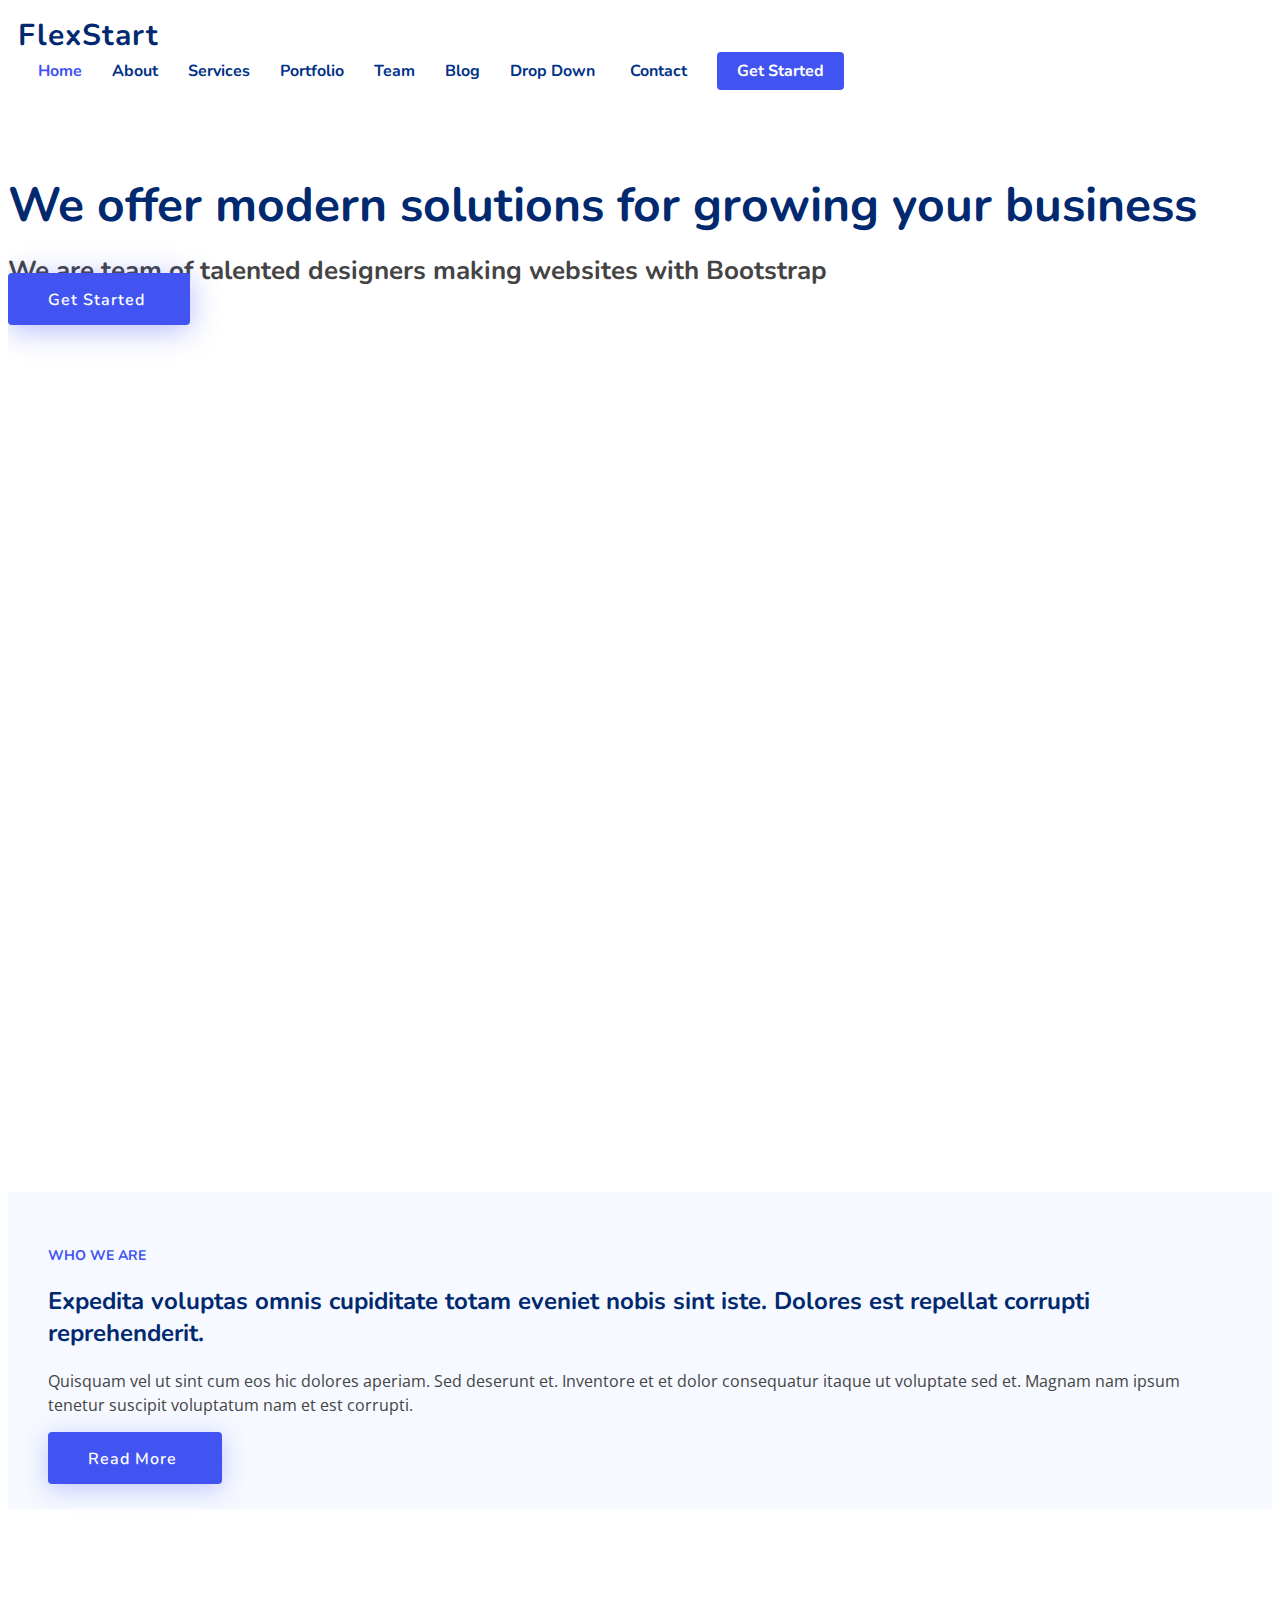
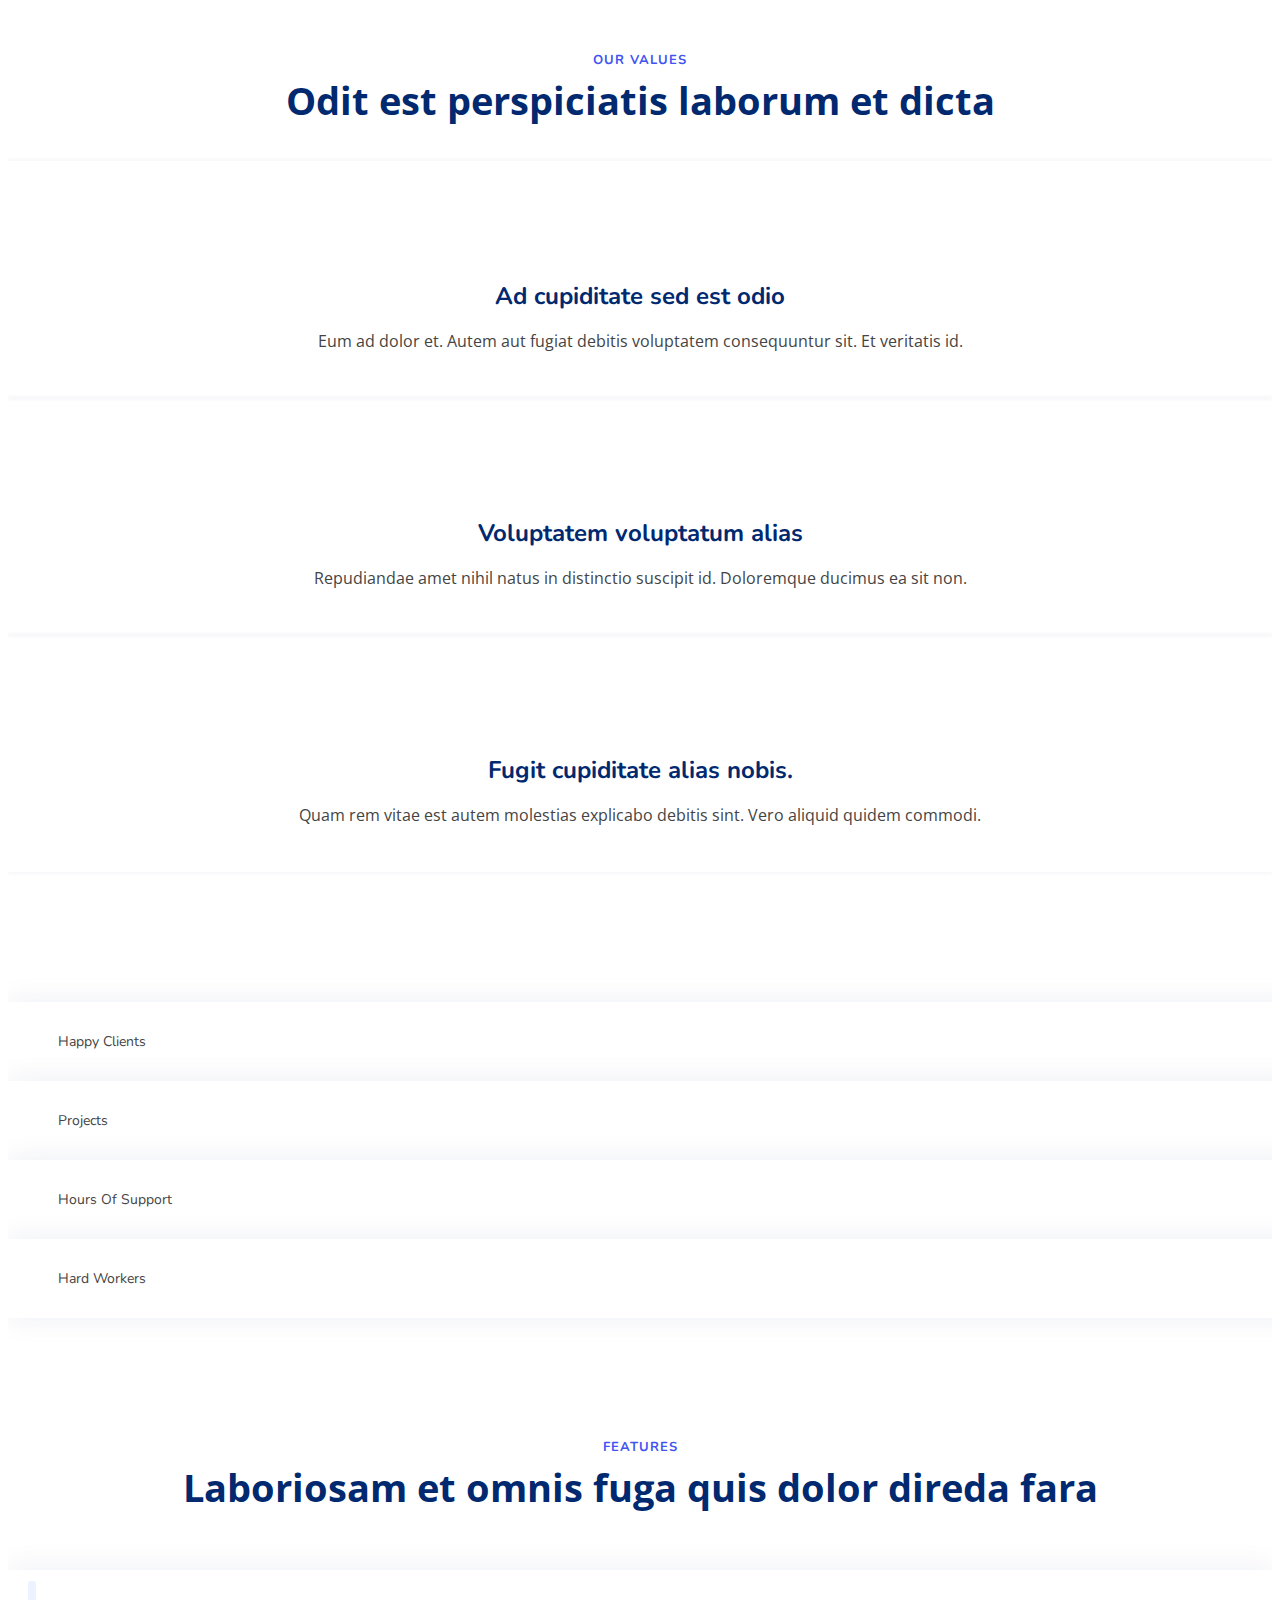
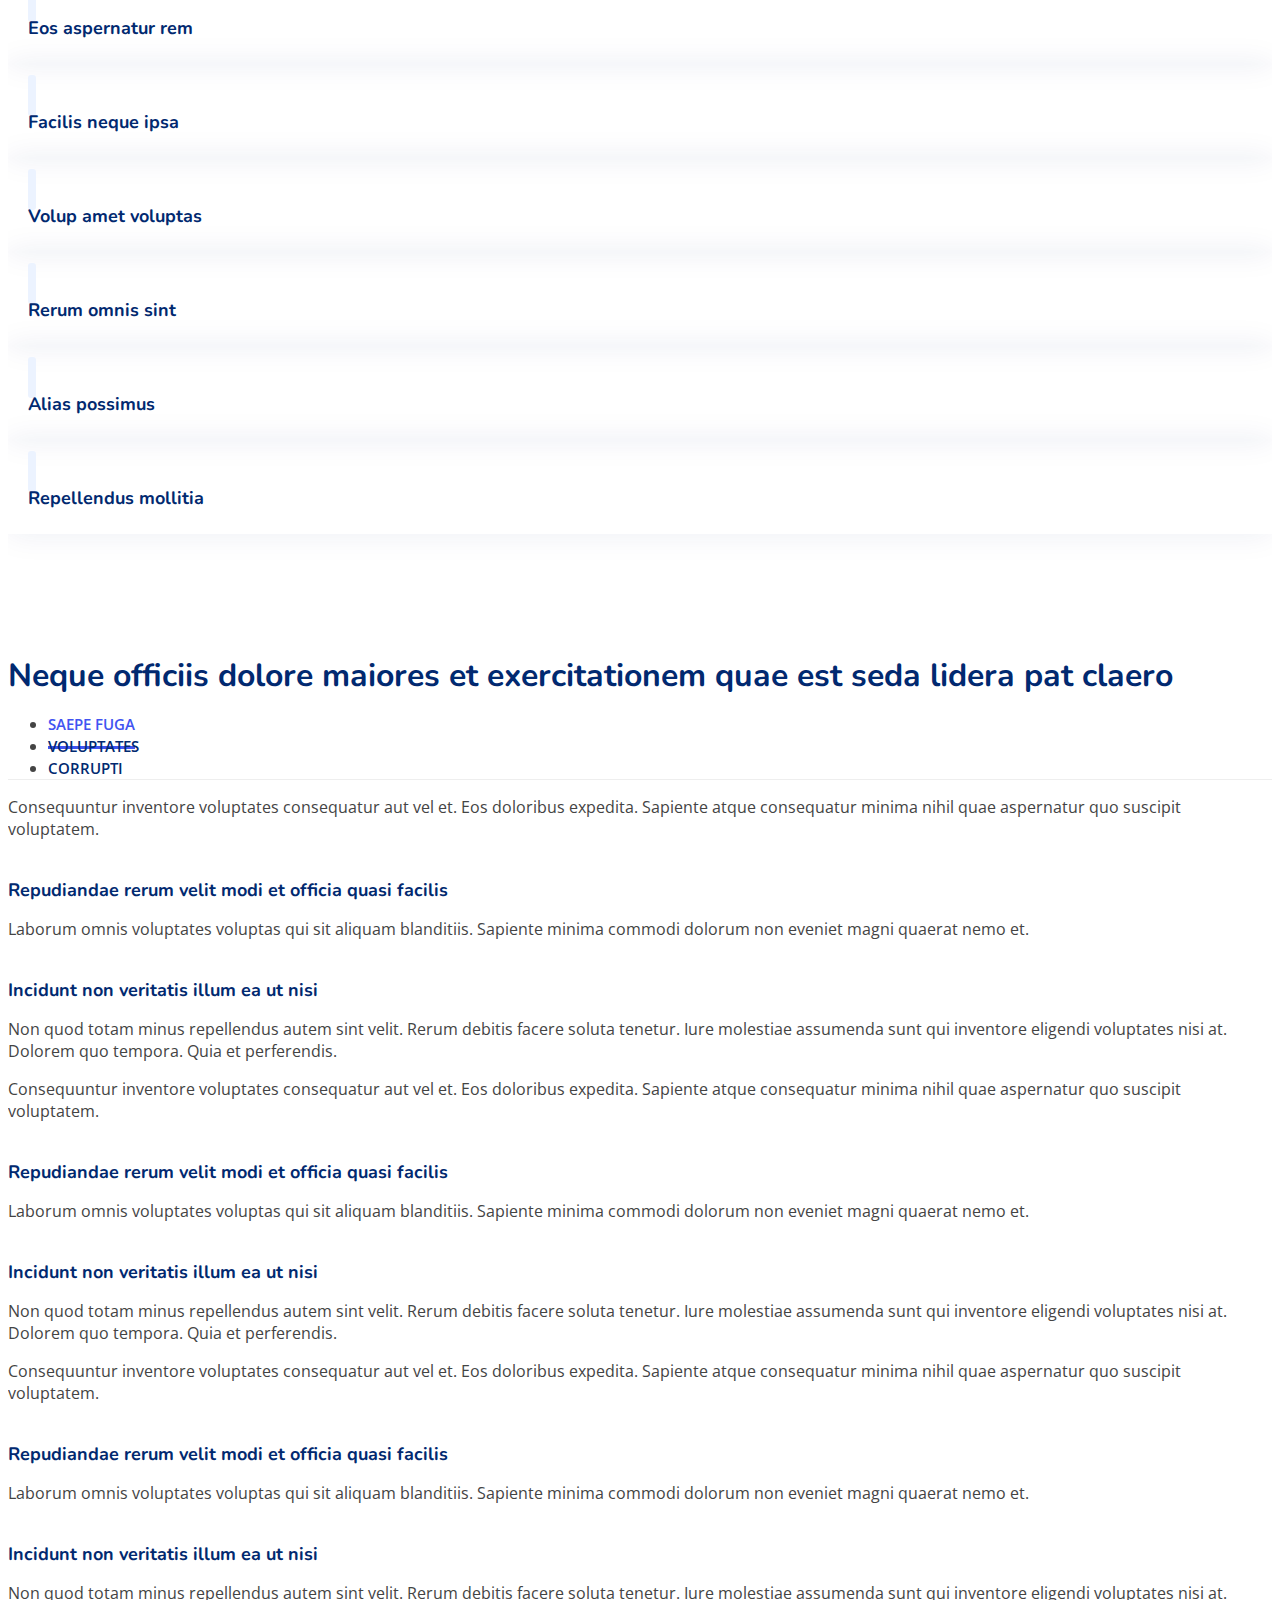
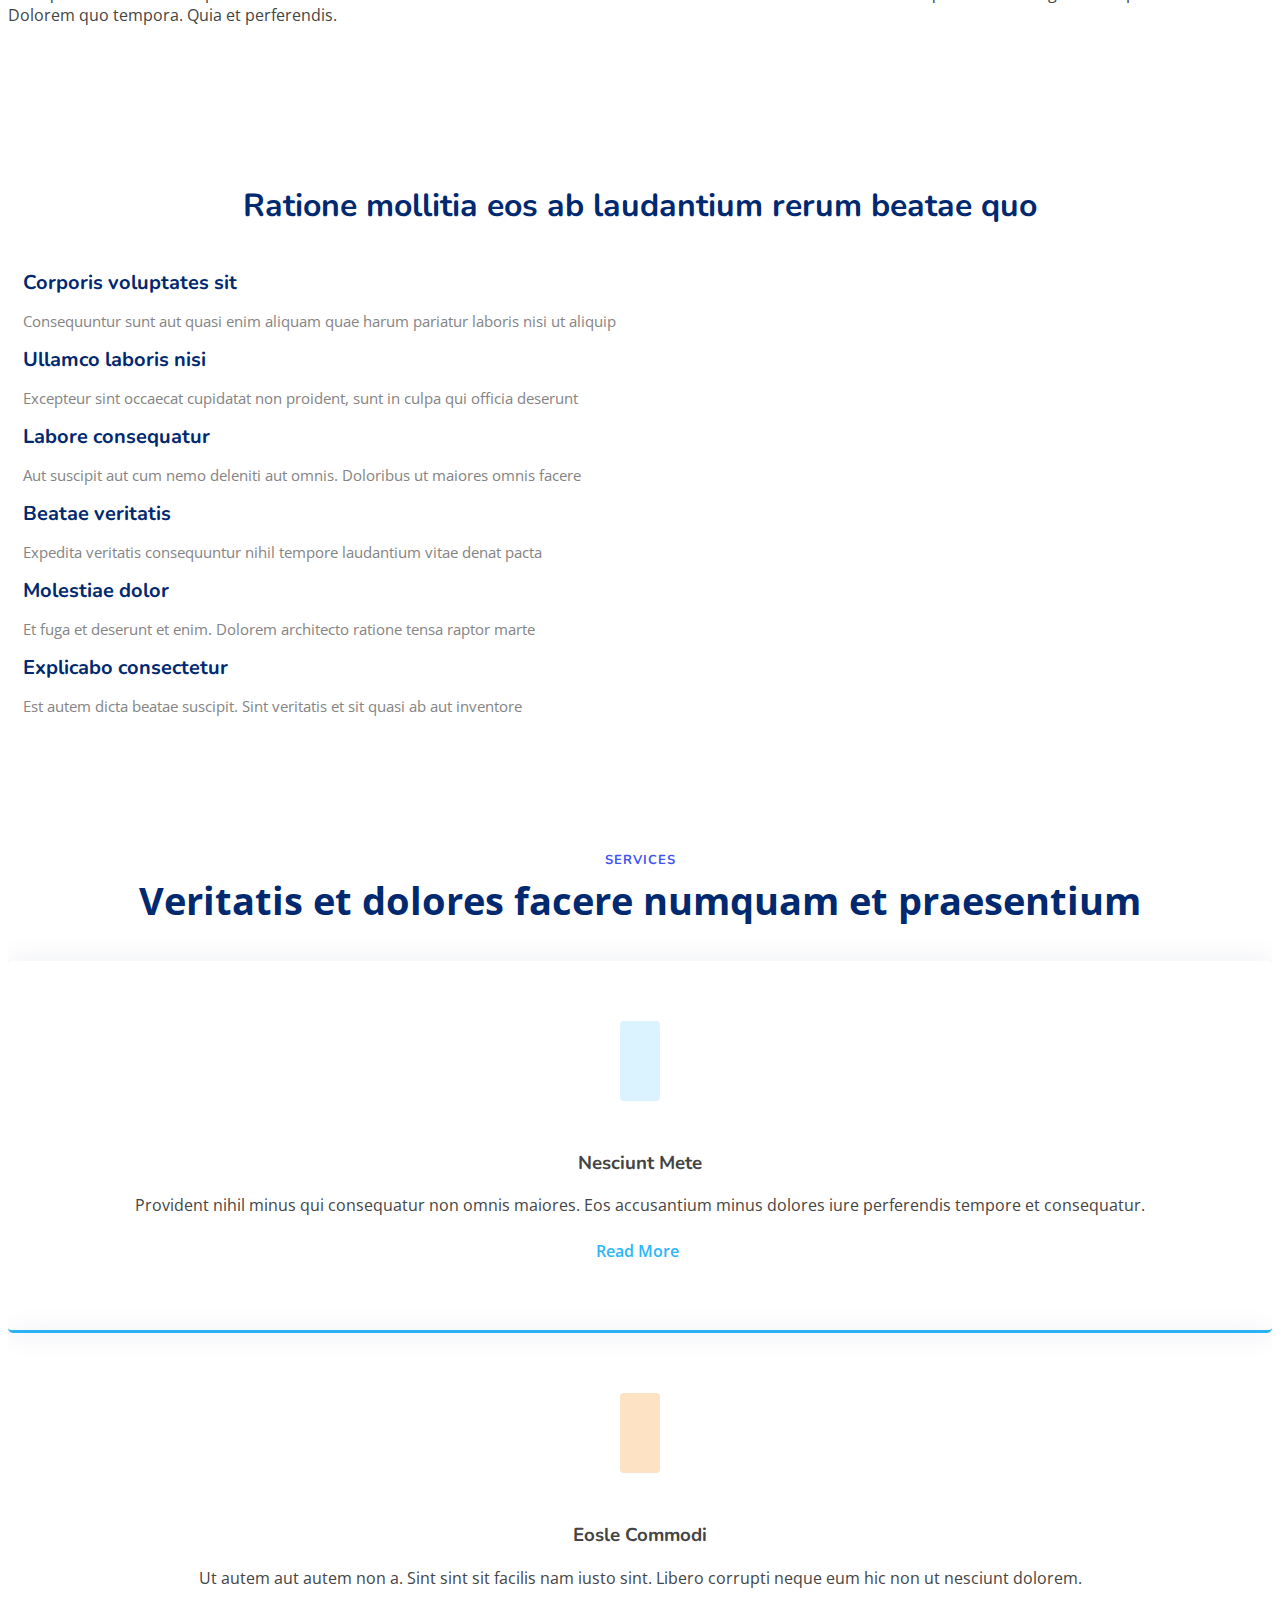
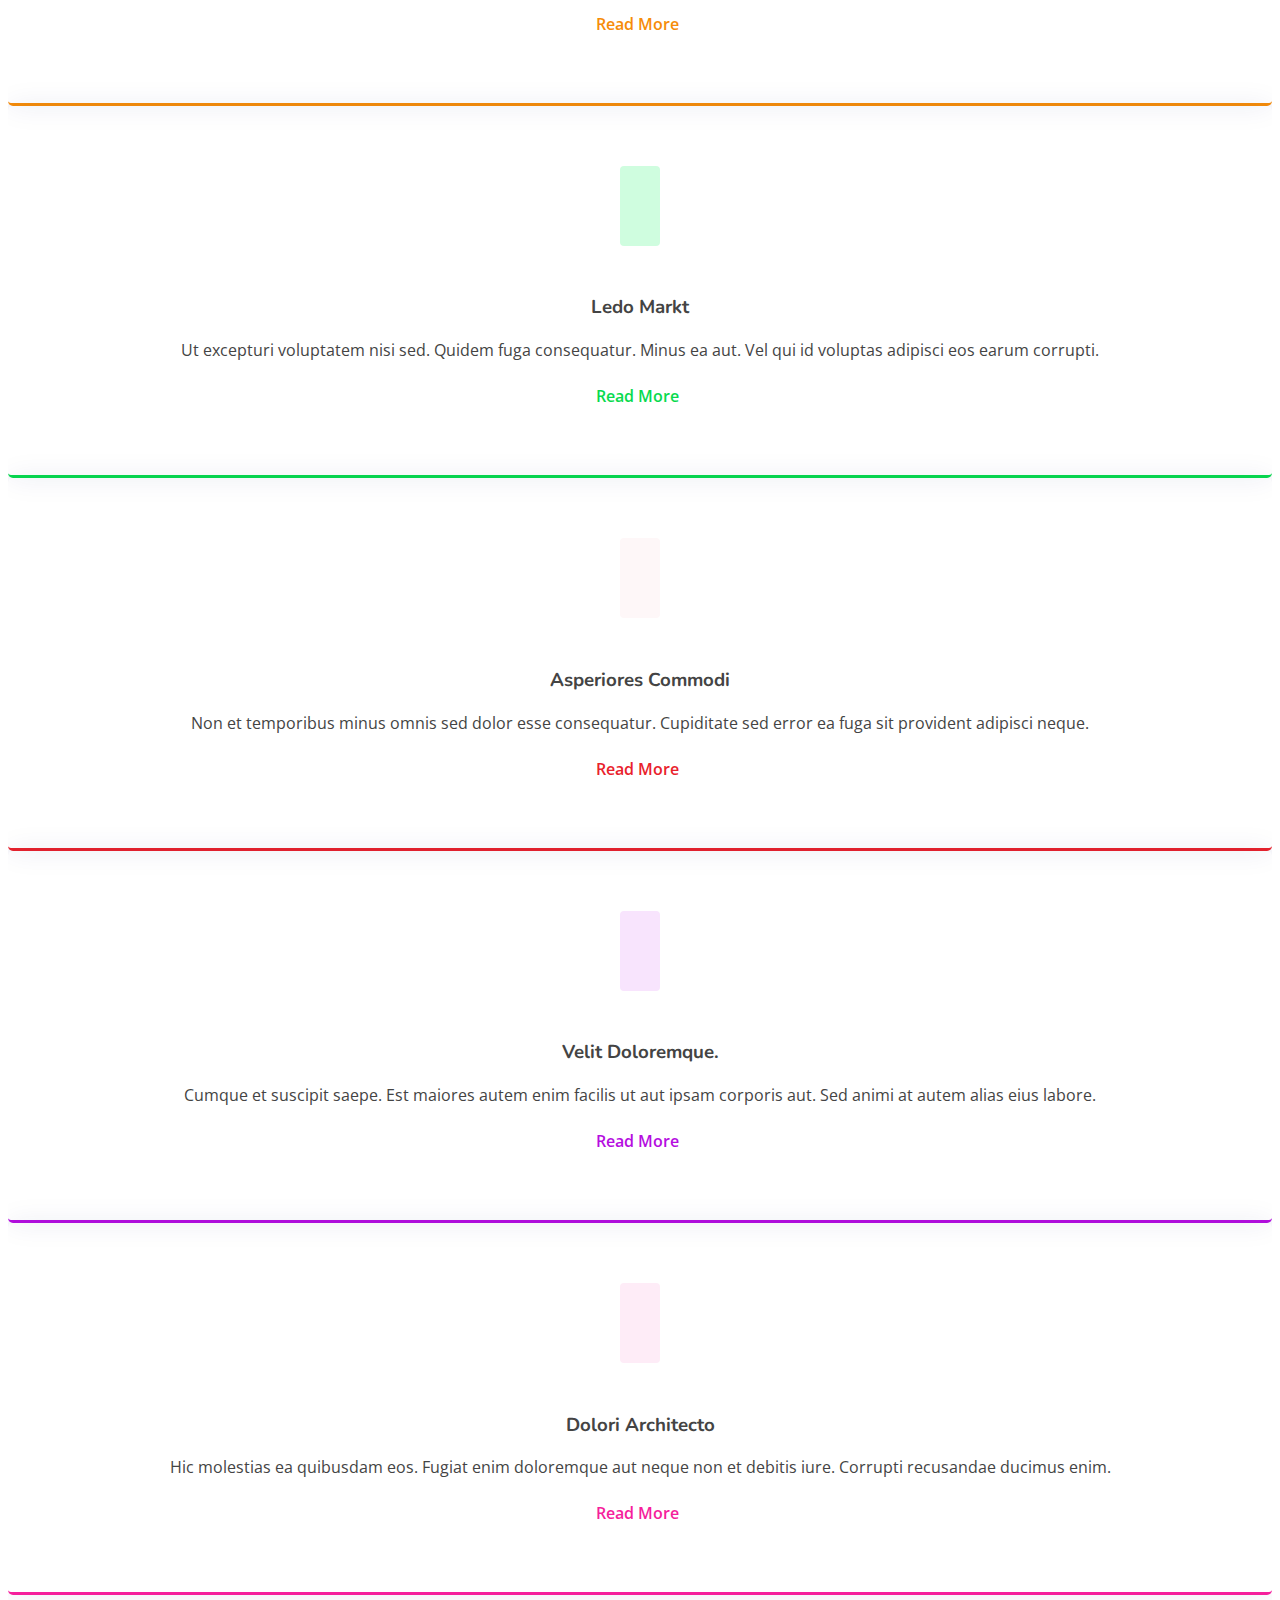
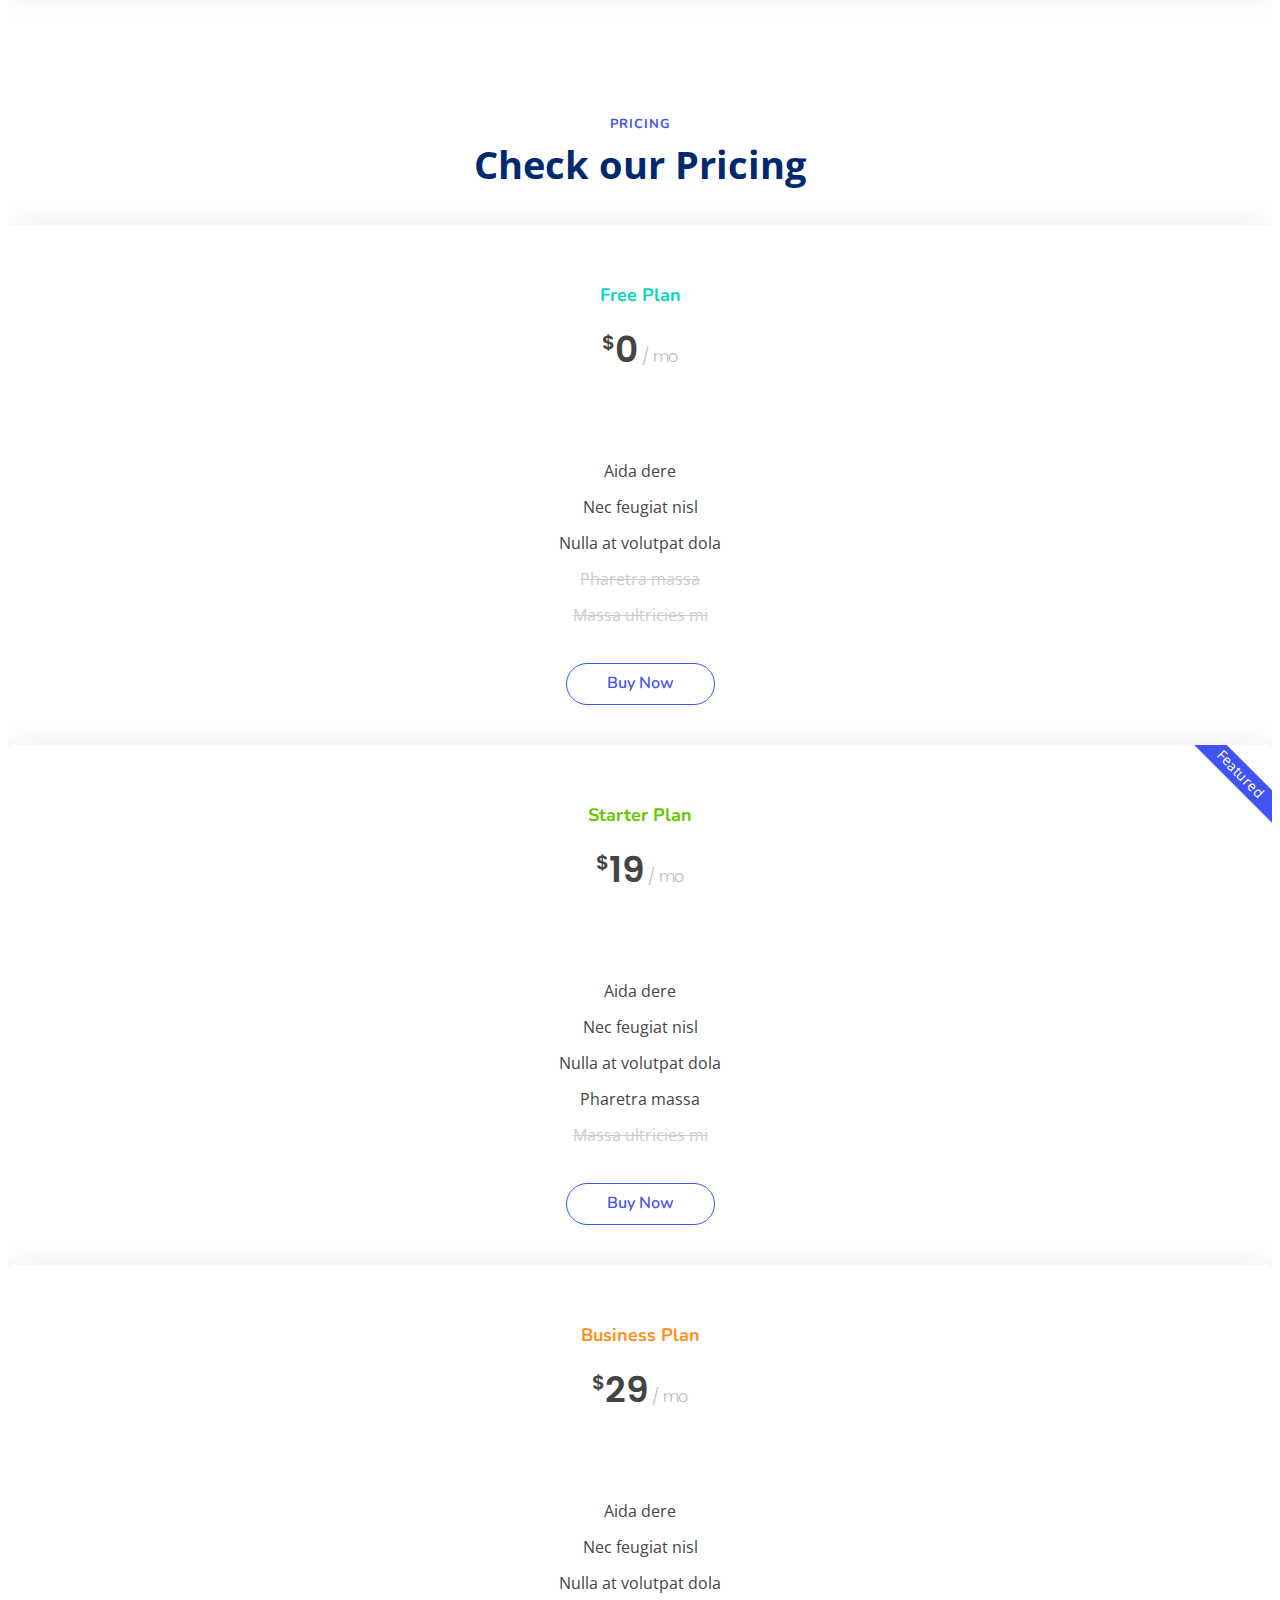
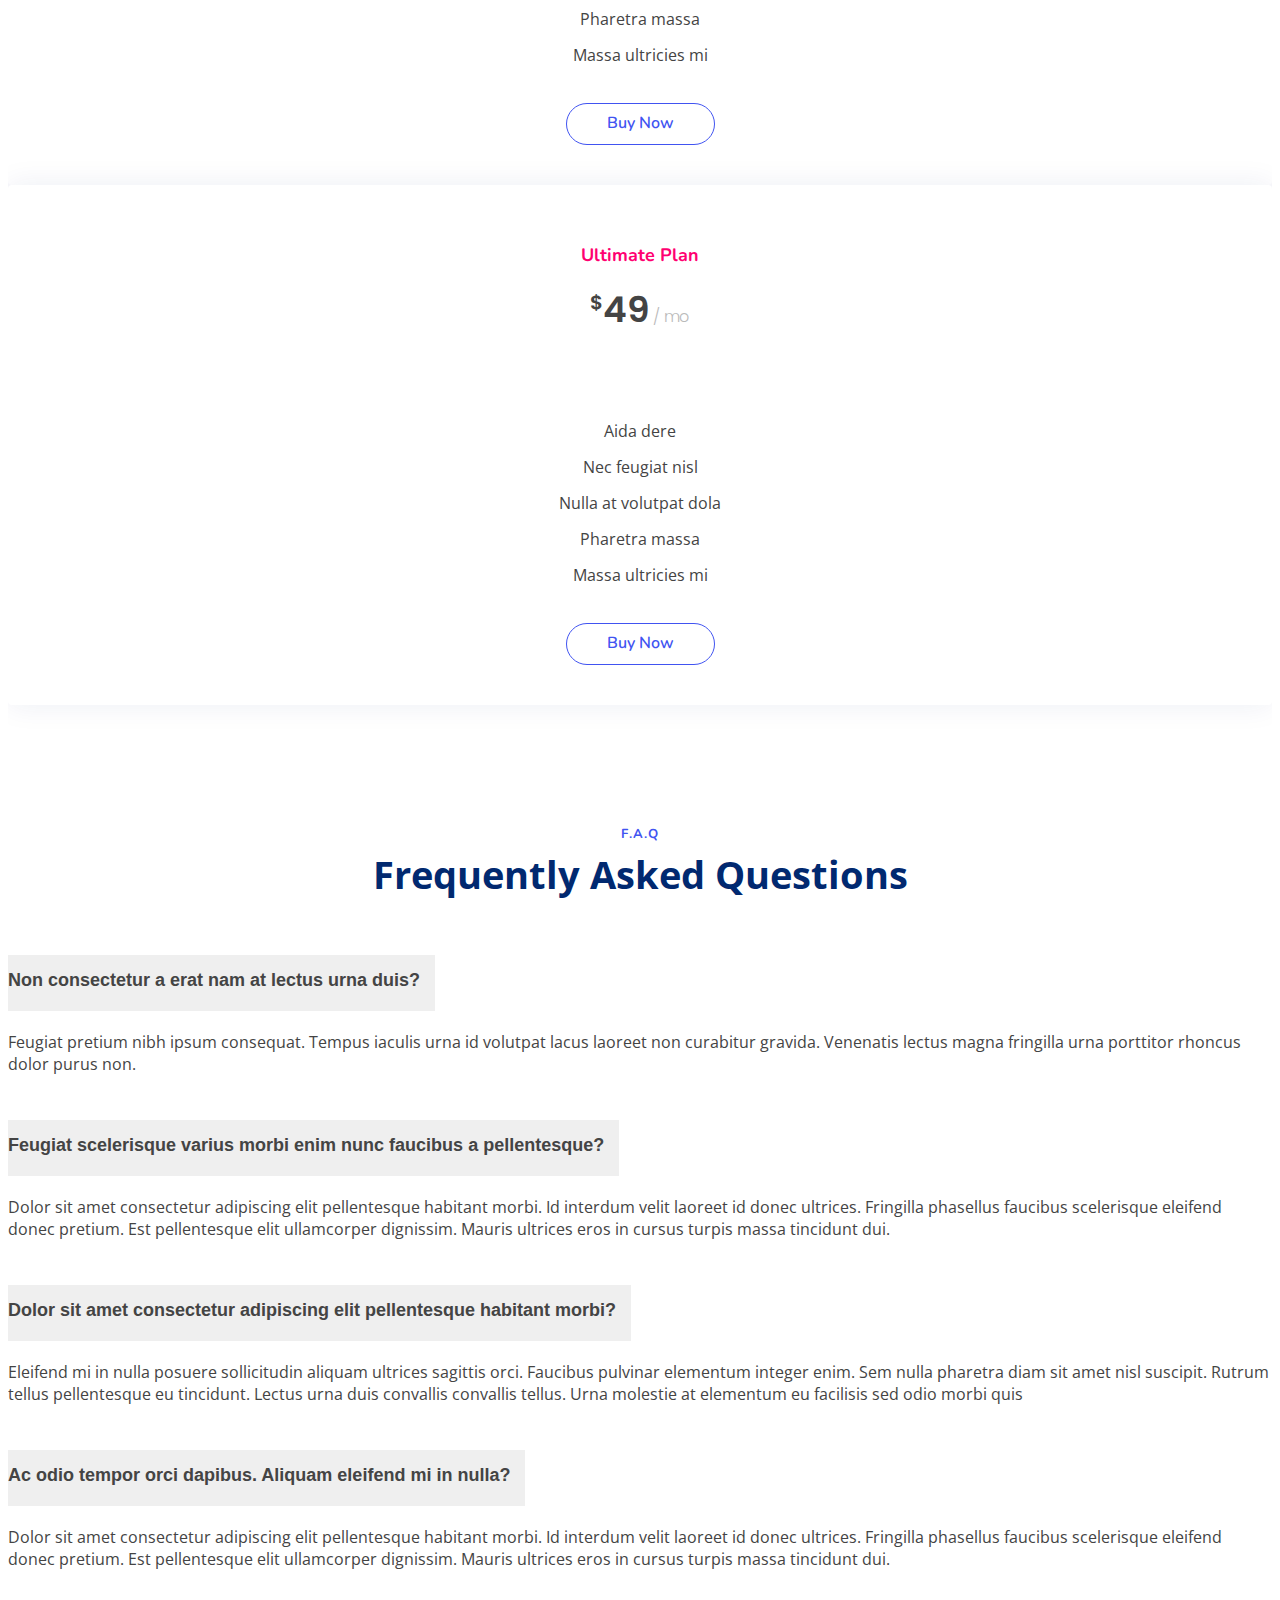
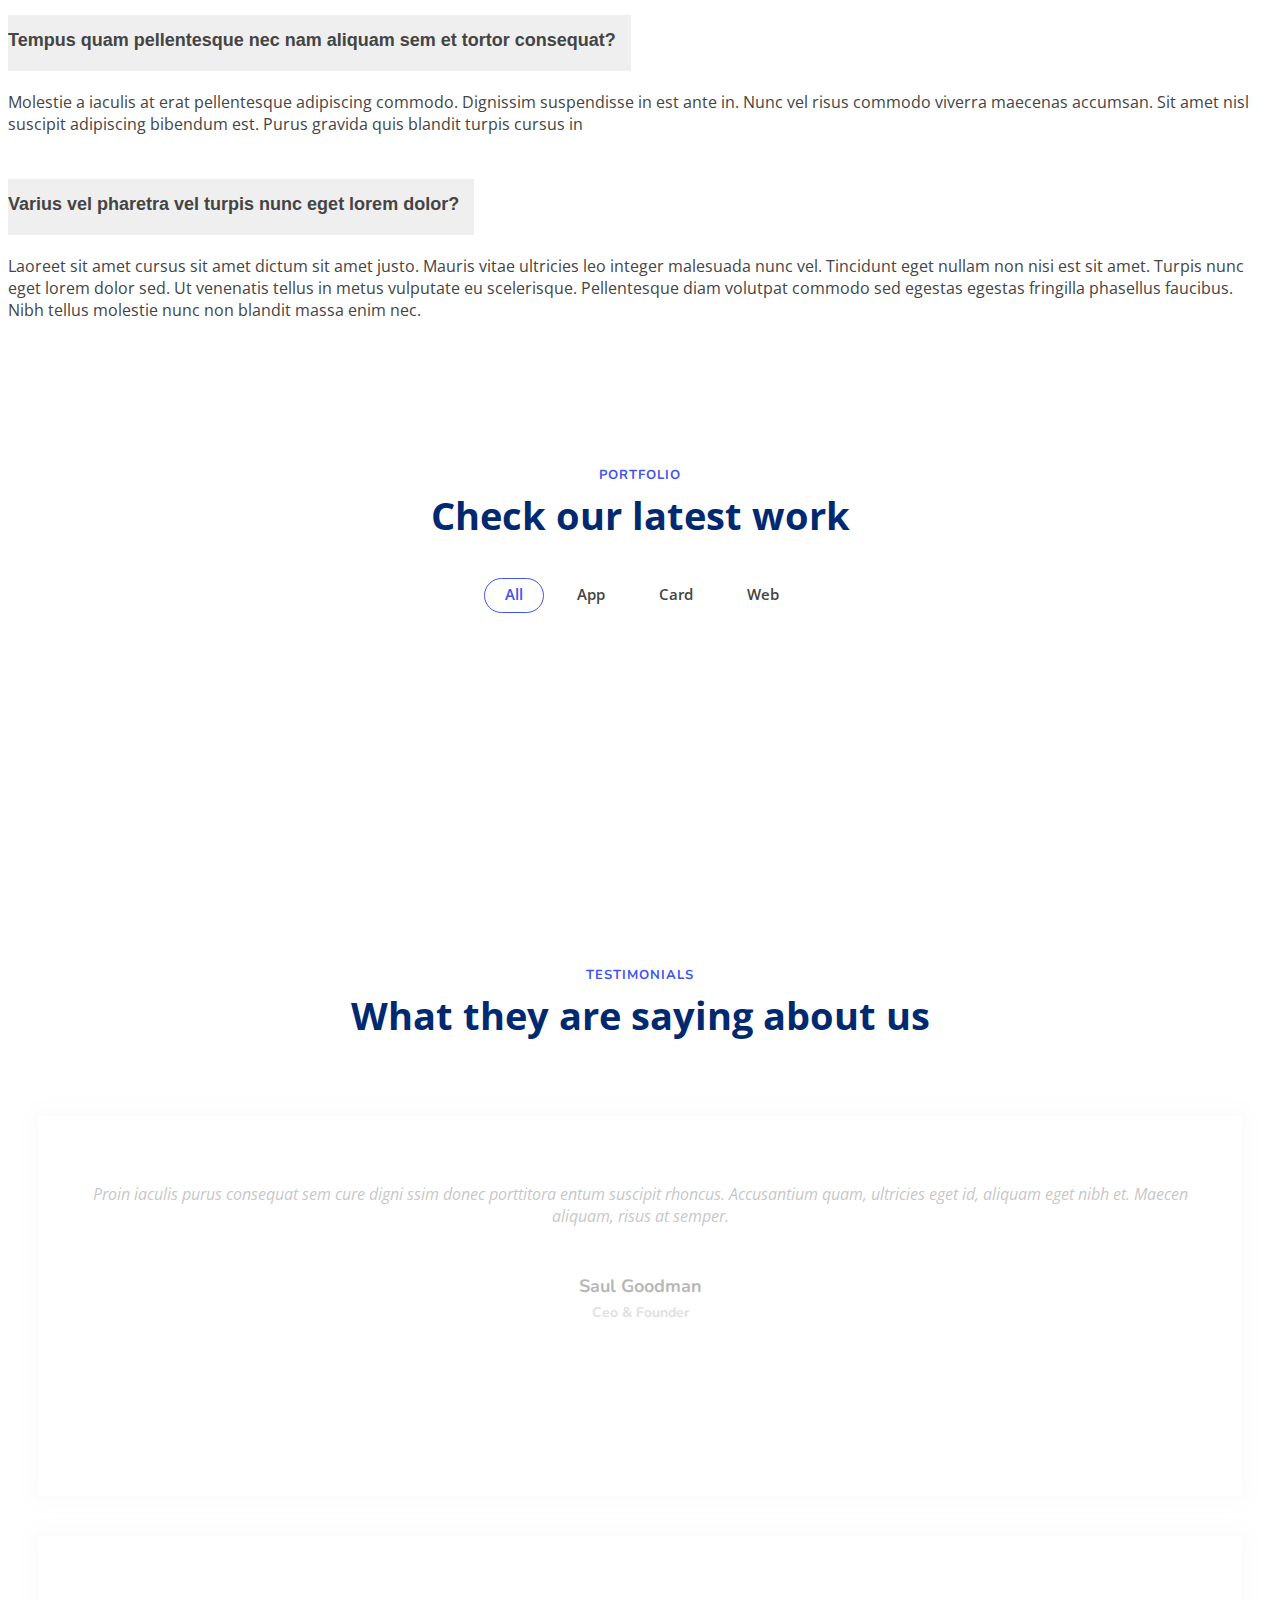
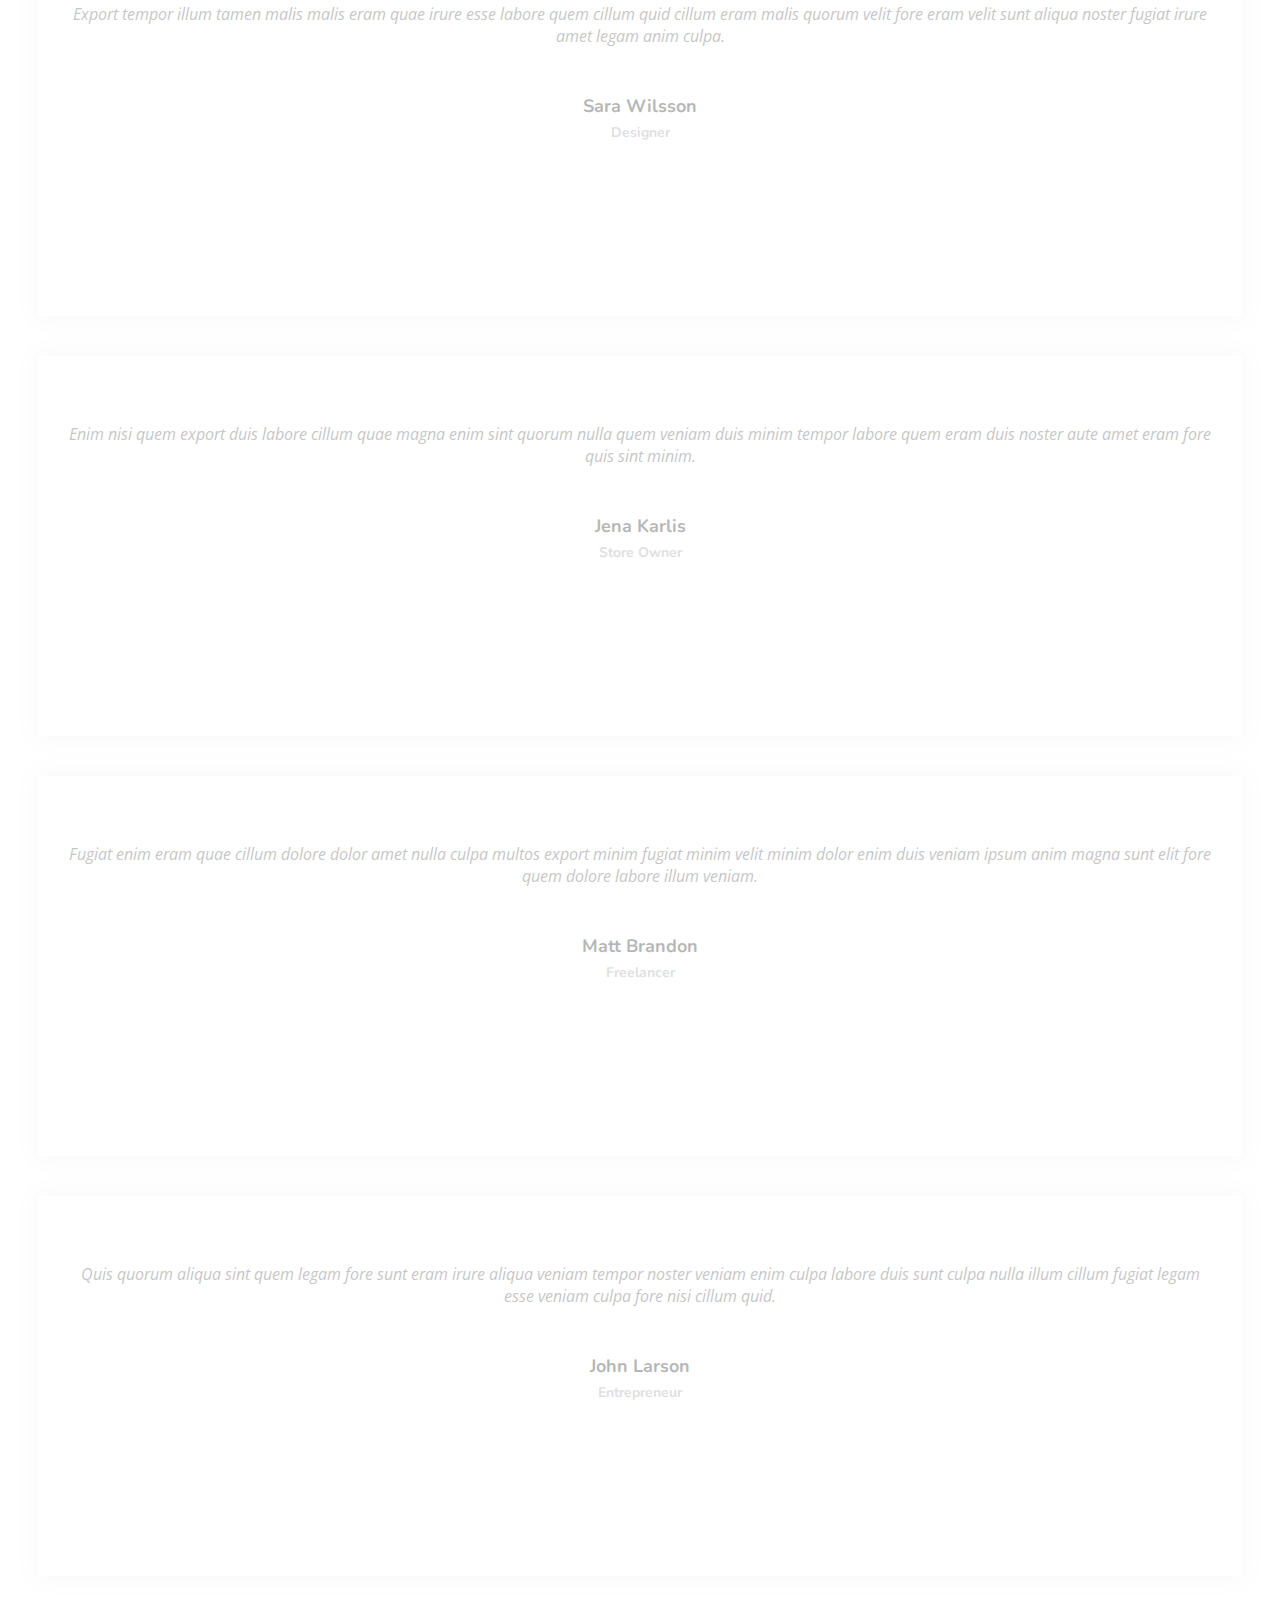
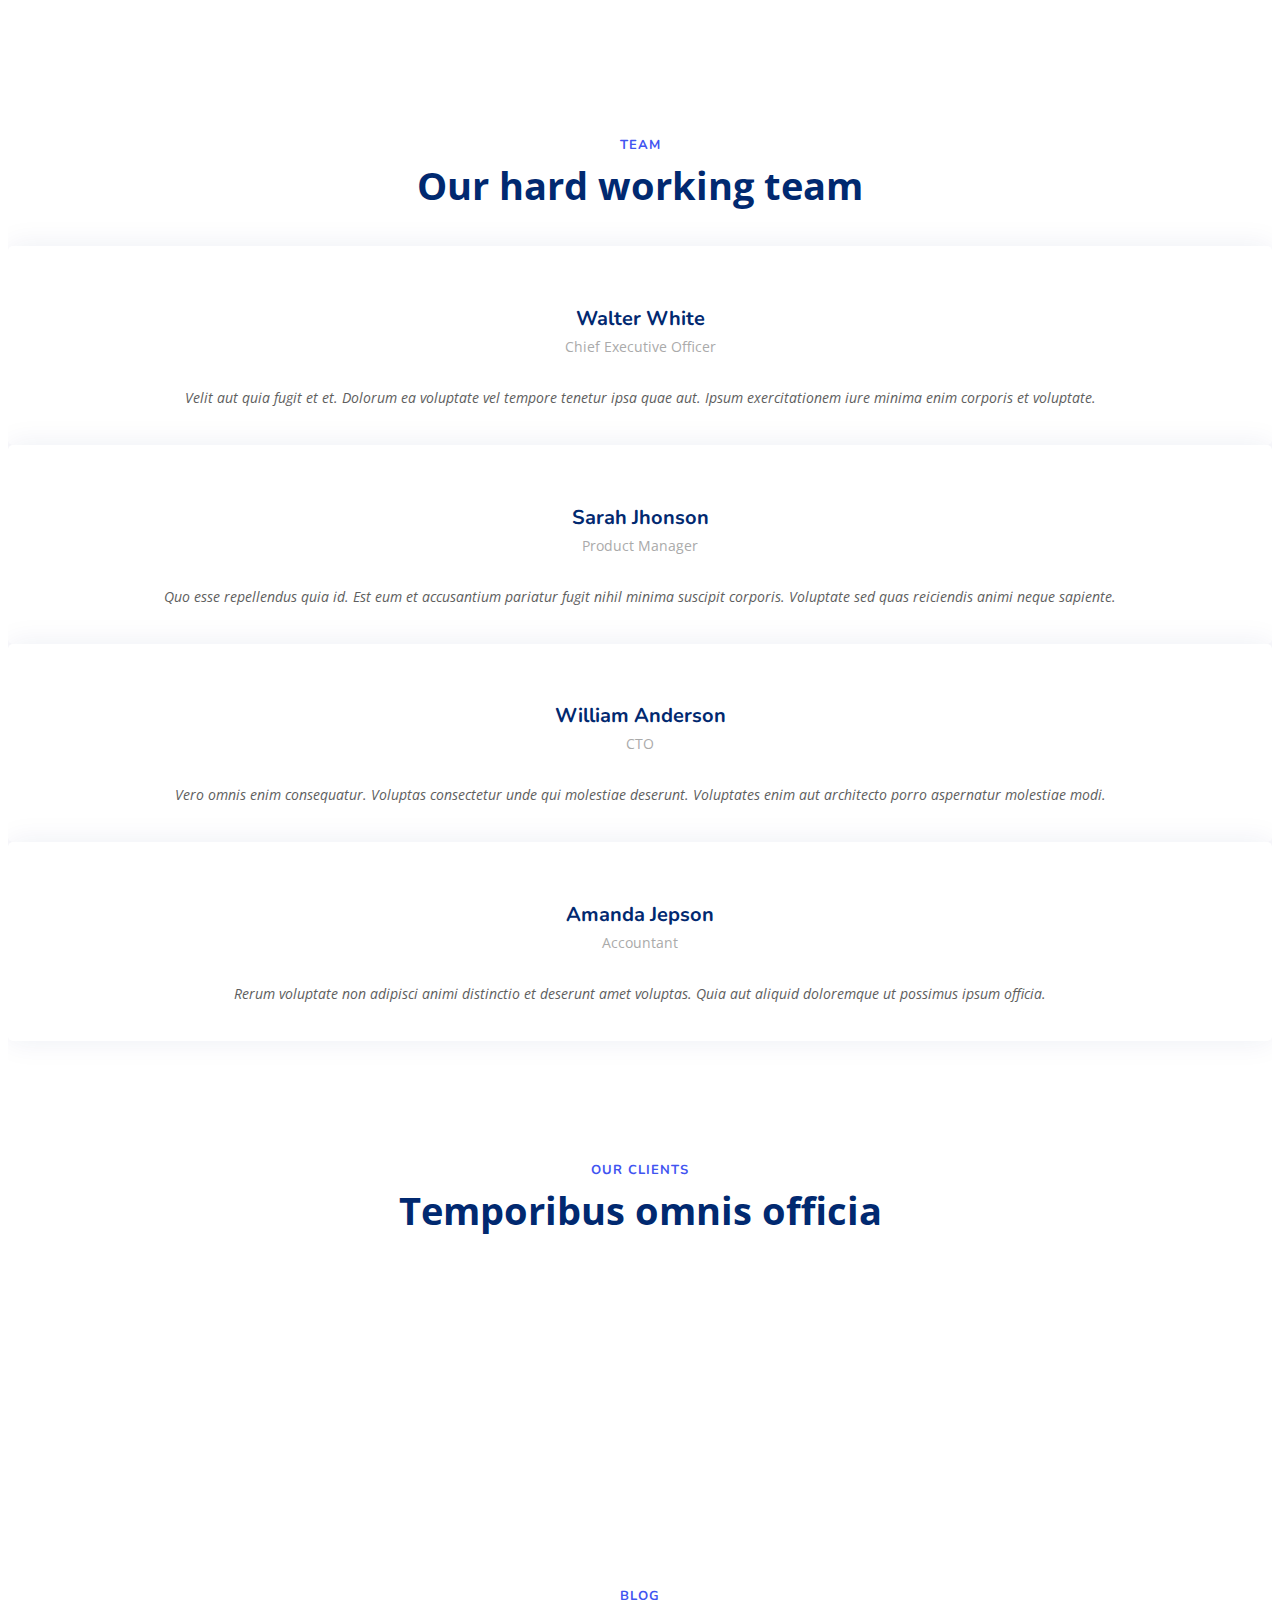
==== index.html @ e6cb14fc "Update index.html" ====
<!DOCTYPE html>
<html lang="en">

<head>
  <meta charset="utf-8">
  <meta content="width=device-width, initial-scale=1.0" name="viewport">

  <title>SCRIPT NEW</title>
  <meta content="" name="description">

  <meta content="" name="keywords">

  <!-- Favicons -->
  <link href="assets/img/favicon.png" rel="icon">
  <link href="assets/img/apple-touch-icon.png" rel="apple-touch-icon">

  <!-- Google Fonts -->
  <link href="https://fonts.googleapis.com/css?family=Open+Sans:300,300i,400,400i,600,600i,700,700i|Nunito:300,300i,400,400i,600,600i,700,700i|Poppins:300,300i,400,400i,500,500i,600,600i,700,700i" rel="stylesheet">

  <!-- Vendor CSS Files -->
  <link href="assets/vendor/aos/aos.css" rel="stylesheet">
  <link href="assets/vendor/bootstrap/css/bootstrap.min.css" rel="stylesheet">
  <link href="assets/vendor/bootstrap-icons/bootstrap-icons.css" rel="stylesheet">
  <link href="assets/vendor/glightbox/css/glightbox.min.css" rel="stylesheet">
  <link href="assets/vendor/remixicon/remixicon.css" rel="stylesheet">
  <link href="assets/vendor/swiper/swiper-bundle.min.css" rel="stylesheet">

  <!-- Template Main CSS File -->
  <link href="assets/css/style.css" rel="stylesheet">

</head>

<body>

  <!-- ======= Header ======= -->
  <header id="header" class="header fixed-top">
    <div class="container-fluid container-xl d-flex align-items-center justify-content-between">

      <a href="index.html" class="logo d-flex align-items-center">
        <img src="assets/img/logo.png" alt="">
        <span>FlexStart</span>
      </a>

      <nav id="navbar" class="navbar">
        <ul>
          <li><a class="nav-link scrollto active" href="#hero">Home</a></li>
          <li><a class="nav-link scrollto" href="#about">About</a></li>
          <li><a class="nav-link scrollto" href="#services">Services</a></li>
          <li><a class="nav-link scrollto" href="#portfolio">Portfolio</a></li>
          <li><a class="nav-link scrollto" href="#team">Team</a></li>
          <li><a href="blog.html">Blog</a></li>
          <li class="dropdown"><a href="#"><span>Drop Down</span> <i class="bi bi-chevron-down"></i></a>
            <ul>
              <li><a href="#">Drop Down 1</a></li>
              <li class="dropdown"><a href="#"><span>Deep Drop Down</span> <i class="bi bi-chevron-right"></i></a>
                <ul>
                  <li><a href="#">Deep Drop Down 1</a></li>
                  <li><a href="#">Deep Drop Down 2</a></li>
                  <li><a href="#">Deep Drop Down 3</a></li>
                  <li><a href="#">Deep Drop Down 4</a></li>
                  <li><a href="#">Deep Drop Down 5</a></li>
                </ul>
              </li>
              <li><a href="#">Drop Down 2</a></li>
              <li><a href="#">Drop Down 3</a></li>
              <li><a href="#">Drop Down 4</a></li>
            </ul>
          </li>
          <li><a class="nav-link scrollto" href="#contact">Contact</a></li>
          <li><a class="getstarted scrollto" href="#about">Get Started</a></li>
        </ul>
        <i class="bi bi-list mobile-nav-toggle"></i>
      </nav><!-- .navbar -->

    </div>
  </header><!-- End Header -->

  <!-- ======= Hero Section ======= -->
  <section id="hero" class="hero d-flex align-items-center">

    <div class="container">
      <div class="row">
        <div class="col-lg-6 d-flex flex-column justify-content-center">
          <h1 data-aos="fade-up">We offer modern solutions for growing your business</h1>
          <h2 data-aos="fade-up" data-aos-delay="400">We are team of talented designers making websites with Bootstrap</h2>
          <div data-aos="fade-up" data-aos-delay="600">
            <div class="text-center text-lg-start">
              <a href="#about" class="btn-get-started scrollto d-inline-flex align-items-center justify-content-center align-self-center">
                <span>Get Started</span>
                <i class="bi bi-arrow-right"></i>
              </a>
            </div>
          </div>
        </div>
        <div class="col-lg-6 hero-img" data-aos="zoom-out" data-aos-delay="200">
          <img src="assets/img/hero-img.png" class="img-fluid" alt="">
        </div>
      </div>
    </div>

  </section><!-- End Hero -->

  <main id="main">
    <!-- ======= About Section ======= -->
    <section id="about" class="about">

      <div class="container" data-aos="fade-up">
        <div class="row gx-0">

          <div class="col-lg-6 d-flex flex-column justify-content-center" data-aos="fade-up" data-aos-delay="200">
            <div class="content">
              <h3>Who We Are</h3>
              <h2>Expedita voluptas omnis cupiditate totam eveniet nobis sint iste. Dolores est repellat corrupti reprehenderit.</h2>
              <p>
                Quisquam vel ut sint cum eos hic dolores aperiam. Sed deserunt et. Inventore et et dolor consequatur itaque ut voluptate sed et. Magnam nam ipsum tenetur suscipit voluptatum nam et est corrupti.
              </p>
              <div class="text-center text-lg-start">
                <a href="#" class="btn-read-more d-inline-flex align-items-center justify-content-center align-self-center">
                  <span>Read More</span>
                  <i class="bi bi-arrow-right"></i>
                </a>
              </div>
            </div>
          </div>

          <div class="col-lg-6 d-flex align-items-center" data-aos="zoom-out" data-aos-delay="200">
            <img src="assets/img/about.jpg" class="img-fluid" alt="">
          </div>

        </div>
      </div>

    </section><!-- End About Section -->

    <!-- ======= Values Section ======= -->
    <section id="values" class="values">

      <div class="container" data-aos="fade-up">

        <header class="section-header">
          <h2>Our Values</h2>
          <p>Odit est perspiciatis laborum et dicta</p>
        </header>

        <div class="row">

          <div class="col-lg-4" data-aos="fade-up" data-aos-delay="200">
            <div class="box">
              <img src="assets/img/values-1.png" class="img-fluid" alt="">
              <h3>Ad cupiditate sed est odio</h3>
              <p>Eum ad dolor et. Autem aut fugiat debitis voluptatem consequuntur sit. Et veritatis id.</p>
            </div>
          </div>

          <div class="col-lg-4 mt-4 mt-lg-0" data-aos="fade-up" data-aos-delay="400">
            <div class="box">
              <img src="assets/img/values-2.png" class="img-fluid" alt="">
              <h3>Voluptatem voluptatum alias</h3>
              <p>Repudiandae amet nihil natus in distinctio suscipit id. Doloremque ducimus ea sit non.</p>
            </div>
          </div>

          <div class="col-lg-4 mt-4 mt-lg-0" data-aos="fade-up" data-aos-delay="600">
            <div class="box">
              <img src="assets/img/values-3.png" class="img-fluid" alt="">
              <h3>Fugit cupiditate alias nobis.</h3>
              <p>Quam rem vitae est autem molestias explicabo debitis sint. Vero aliquid quidem commodi.</p>
            </div>
          </div>

        </div>

      </div>

    </section><!-- End Values Section -->

    <!-- ======= Counts Section ======= -->
    <section id="counts" class="counts">
      <div class="container" data-aos="fade-up">

        <div class="row gy-4">

          <div class="col-lg-3 col-md-6">
            <div class="count-box">
              <i class="bi bi-emoji-smile"></i>
              <div>
                <span data-purecounter-start="0" data-purecounter-end="232" data-purecounter-duration="1" class="purecounter"></span>
                <p>Happy Clients</p>
              </div>
            </div>
          </div>

          <div class="col-lg-3 col-md-6">
            <div class="count-box">
              <i class="bi bi-journal-richtext" style="color: #ee6c20;"></i>
              <div>
                <span data-purecounter-start="0" data-purecounter-end="521" data-purecounter-duration="1" class="purecounter"></span>
                <p>Projects</p>
              </div>
            </div>
          </div>

          <div class="col-lg-3 col-md-6">
            <div class="count-box">
              <i class="bi bi-headset" style="color: #15be56;"></i>
              <div>
                <span data-purecounter-start="0" data-purecounter-end="1463" data-purecounter-duration="1" class="purecounter"></span>
                <p>Hours Of Support</p>
              </div>
            </div>
          </div>

          <div class="col-lg-3 col-md-6">
            <div class="count-box">
              <i class="bi bi-people" style="color: #bb0852;"></i>
              <div>
                <span data-purecounter-start="0" data-purecounter-end="15" data-purecounter-duration="1" class="purecounter"></span>
                <p>Hard Workers</p>
              </div>
            </div>
          </div>

        </div>

      </div>
    </section><!-- End Counts Section -->

    <!-- ======= Features Section ======= -->
    <section id="features" class="features">

      <div class="container" data-aos="fade-up">

        <header class="section-header">
          <h2>Features</h2>
          <p>Laboriosam et omnis fuga quis dolor direda fara</p>
        </header>

        <div class="row">

          <div class="col-lg-6">
            <img src="assets/img/features.png" class="img-fluid" alt="">
          </div>

          <div class="col-lg-6 mt-5 mt-lg-0 d-flex">
            <div class="row align-self-center gy-4">

              <div class="col-md-6" data-aos="zoom-out" data-aos-delay="200">
                <div class="feature-box d-flex align-items-center">
                  <i class="bi bi-check"></i>
                  <h3>Eos aspernatur rem</h3>
                </div>
              </div>

              <div class="col-md-6" data-aos="zoom-out" data-aos-delay="300">
                <div class="feature-box d-flex align-items-center">
                  <i class="bi bi-check"></i>
                  <h3>Facilis neque ipsa</h3>
                </div>
              </div>

              <div class="col-md-6" data-aos="zoom-out" data-aos-delay="400">
                <div class="feature-box d-flex align-items-center">
                  <i class="bi bi-check"></i>
                  <h3>Volup amet voluptas</h3>
                </div>
              </div>

              <div class="col-md-6" data-aos="zoom-out" data-aos-delay="500">
                <div class="feature-box d-flex align-items-center">
                  <i class="bi bi-check"></i>
                  <h3>Rerum omnis sint</h3>
                </div>
              </div>

              <div class="col-md-6" data-aos="zoom-out" data-aos-delay="600">
                <div class="feature-box d-flex align-items-center">
                  <i class="bi bi-check"></i>
                  <h3>Alias possimus</h3>
                </div>
              </div>

              <div class="col-md-6" data-aos="zoom-out" data-aos-delay="700">
                <div class="feature-box d-flex align-items-center">
                  <i class="bi bi-check"></i>
                  <h3>Repellendus mollitia</h3>
                </div>
              </div>

            </div>
          </div>

        </div> <!-- / row -->

        <!-- Feature Tabs -->
        <div class="row feture-tabs" data-aos="fade-up">
          <div class="col-lg-6">
            <h3>Neque officiis dolore maiores et exercitationem quae est seda lidera pat claero</h3>

            <!-- Tabs -->
            <ul class="nav nav-pills mb-3">
              <li>
                <a class="nav-link active" data-bs-toggle="pill" href="#tab1">Saepe fuga</a>
              </li>
              <li>
                <a class="nav-link" data-bs-toggle="pill" href="#tab2">Voluptates</a>
              </li>
              <li>
                <a class="nav-link" data-bs-toggle="pill" href="#tab3">Corrupti</a>
              </li>
            </ul><!-- End Tabs -->

            <!-- Tab Content -->
            <div class="tab-content">

              <div class="tab-pane fade show active" id="tab1">
                <p>Consequuntur inventore voluptates consequatur aut vel et. Eos doloribus expedita. Sapiente atque consequatur minima nihil quae aspernatur quo suscipit voluptatem.</p>
                <div class="d-flex align-items-center mb-2">
                  <i class="bi bi-check2"></i>
                  <h4>Repudiandae rerum velit modi et officia quasi facilis</h4>
                </div>
                <p>Laborum omnis voluptates voluptas qui sit aliquam blanditiis. Sapiente minima commodi dolorum non eveniet magni quaerat nemo et.</p>
                <div class="d-flex align-items-center mb-2">
                  <i class="bi bi-check2"></i>
                  <h4>Incidunt non veritatis illum ea ut nisi</h4>
                </div>
                <p>Non quod totam minus repellendus autem sint velit. Rerum debitis facere soluta tenetur. Iure molestiae assumenda sunt qui inventore eligendi voluptates nisi at. Dolorem quo tempora. Quia et perferendis.</p>
              </div><!-- End Tab 1 Content -->

              <div class="tab-pane fade show" id="tab2">
                <p>Consequuntur inventore voluptates consequatur aut vel et. Eos doloribus expedita. Sapiente atque consequatur minima nihil quae aspernatur quo suscipit voluptatem.</p>
                <div class="d-flex align-items-center mb-2">
                  <i class="bi bi-check2"></i>
                  <h4>Repudiandae rerum velit modi et officia quasi facilis</h4>
                </div>
                <p>Laborum omnis voluptates voluptas qui sit aliquam blanditiis. Sapiente minima commodi dolorum non eveniet magni quaerat nemo et.</p>
                <div class="d-flex align-items-center mb-2">
                  <i class="bi bi-check2"></i>
                  <h4>Incidunt non veritatis illum ea ut nisi</h4>
                </div>
                <p>Non quod totam minus repellendus autem sint velit. Rerum debitis facere soluta tenetur. Iure molestiae assumenda sunt qui inventore eligendi voluptates nisi at. Dolorem quo tempora. Quia et perferendis.</p>
              </div><!-- End Tab 2 Content -->

              <div class="tab-pane fade show" id="tab3">
                <p>Consequuntur inventore voluptates consequatur aut vel et. Eos doloribus expedita. Sapiente atque consequatur minima nihil quae aspernatur quo suscipit voluptatem.</p>
                <div class="d-flex align-items-center mb-2">
                  <i class="bi bi-check2"></i>
                  <h4>Repudiandae rerum velit modi et officia quasi facilis</h4>
                </div>
                <p>Laborum omnis voluptates voluptas qui sit aliquam blanditiis. Sapiente minima commodi dolorum non eveniet magni quaerat nemo et.</p>
                <div class="d-flex align-items-center mb-2">
                  <i class="bi bi-check2"></i>
                  <h4>Incidunt non veritatis illum ea ut nisi</h4>
                </div>
                <p>Non quod totam minus repellendus autem sint velit. Rerum debitis facere soluta tenetur. Iure molestiae assumenda sunt qui inventore eligendi voluptates nisi at. Dolorem quo tempora. Quia et perferendis.</p>
              </div><!-- End Tab 3 Content -->

            </div>

          </div>

          <div class="col-lg-6">
            <img src="assets/img/features-2.png" class="img-fluid" alt="">
          </div>

        </div><!-- End Feature Tabs -->

        <!-- Feature Icons -->
        <div class="row feature-icons" data-aos="fade-up">
          <h3>Ratione mollitia eos ab laudantium rerum beatae quo</h3>

          <div class="row">

            <div class="col-xl-4 text-center" data-aos="fade-right" data-aos-delay="100">
              <img src="assets/img/features-3.png" class="img-fluid p-4" alt="">
            </div>

            <div class="col-xl-8 d-flex content">
              <div class="row align-self-center gy-4">

                <div class="col-md-6 icon-box" data-aos="fade-up">
                  <i class="ri-line-chart-line"></i>
                  <div>
                    <h4>Corporis voluptates sit</h4>
                    <p>Consequuntur sunt aut quasi enim aliquam quae harum pariatur laboris nisi ut aliquip</p>
                  </div>
                </div>

                <div class="col-md-6 icon-box" data-aos="fade-up" data-aos-delay="100">
                  <i class="ri-stack-line"></i>
                  <div>
                    <h4>Ullamco laboris nisi</h4>
                    <p>Excepteur sint occaecat cupidatat non proident, sunt in culpa qui officia deserunt</p>
                  </div>
                </div>

                <div class="col-md-6 icon-box" data-aos="fade-up" data-aos-delay="200">
                  <i class="ri-brush-4-line"></i>
                  <div>
                    <h4>Labore consequatur</h4>
                    <p>Aut suscipit aut cum nemo deleniti aut omnis. Doloribus ut maiores omnis facere</p>
                  </div>
                </div>

                <div class="col-md-6 icon-box" data-aos="fade-up" data-aos-delay="300">
                  <i class="ri-magic-line"></i>
                  <div>
                    <h4>Beatae veritatis</h4>
                    <p>Expedita veritatis consequuntur nihil tempore laudantium vitae denat pacta</p>
                  </div>
                </div>

                <div class="col-md-6 icon-box" data-aos="fade-up" data-aos-delay="400">
                  <i class="ri-command-line"></i>
                  <div>
                    <h4>Molestiae dolor</h4>
                    <p>Et fuga et deserunt et enim. Dolorem architecto ratione tensa raptor marte</p>
                  </div>
                </div>

                <div class="col-md-6 icon-box" data-aos="fade-up" data-aos-delay="500">
                  <i class="ri-radar-line"></i>
                  <div>
                    <h4>Explicabo consectetur</h4>
                    <p>Est autem dicta beatae suscipit. Sint veritatis et sit quasi ab aut inventore</p>
                  </div>
                </div>

              </div>
            </div>

          </div>

        </div><!-- End Feature Icons -->

      </div>

    </section><!-- End Features Section -->

    <!-- ======= Services Section ======= -->
    <section id="services" class="services">

      <div class="container" data-aos="fade-up">

        <header class="section-header">
          <h2>Services</h2>
          <p>Veritatis et dolores facere numquam et praesentium</p>
        </header>

        <div class="row gy-4">

          <div class="col-lg-4 col-md-6" data-aos="fade-up" data-aos-delay="200">
            <div class="service-box blue">
              <i class="ri-discuss-line icon"></i>
              <h3>Nesciunt Mete</h3>
              <p>Provident nihil minus qui consequatur non omnis maiores. Eos accusantium minus dolores iure perferendis tempore et consequatur.</p>
              <a href="#" class="read-more"><span>Read More</span> <i class="bi bi-arrow-right"></i></a>
            </div>
          </div>

          <div class="col-lg-4 col-md-6" data-aos="fade-up" data-aos-delay="300">
            <div class="service-box orange">
              <i class="ri-discuss-line icon"></i>
              <h3>Eosle Commodi</h3>
              <p>Ut autem aut autem non a. Sint sint sit facilis nam iusto sint. Libero corrupti neque eum hic non ut nesciunt dolorem.</p>
              <a href="#" class="read-more"><span>Read More</span> <i class="bi bi-arrow-right"></i></a>
            </div>
          </div>

          <div class="col-lg-4 col-md-6" data-aos="fade-up" data-aos-delay="400">
            <div class="service-box green">
              <i class="ri-discuss-line icon"></i>
              <h3>Ledo Markt</h3>
              <p>Ut excepturi voluptatem nisi sed. Quidem fuga consequatur. Minus ea aut. Vel qui id voluptas adipisci eos earum corrupti.</p>
              <a href="#" class="read-more"><span>Read More</span> <i class="bi bi-arrow-right"></i></a>
            </div>
          </div>

          <div class="col-lg-4 col-md-6" data-aos="fade-up" data-aos-delay="500">
            <div class="service-box red">
              <i class="ri-discuss-line icon"></i>
              <h3>Asperiores Commodi</h3>
              <p>Non et temporibus minus omnis sed dolor esse consequatur. Cupiditate sed error ea fuga sit provident adipisci neque.</p>
              <a href="#" class="read-more"><span>Read More</span> <i class="bi bi-arrow-right"></i></a>
            </div>
          </div>

          <div class="col-lg-4 col-md-6" data-aos="fade-up" data-aos-delay="600">
            <div class="service-box purple">
              <i class="ri-discuss-line icon"></i>
              <h3>Velit Doloremque.</h3>
              <p>Cumque et suscipit saepe. Est maiores autem enim facilis ut aut ipsam corporis aut. Sed animi at autem alias eius labore.</p>
              <a href="#" class="read-more"><span>Read More</span> <i class="bi bi-arrow-right"></i></a>
            </div>
          </div>

          <div class="col-lg-4 col-md-6" data-aos="fade-up" data-aos-delay="700">
            <div class="service-box pink">
              <i class="ri-discuss-line icon"></i>
              <h3>Dolori Architecto</h3>
              <p>Hic molestias ea quibusdam eos. Fugiat enim doloremque aut neque non et debitis iure. Corrupti recusandae ducimus enim.</p>
              <a href="#" class="read-more"><span>Read More</span> <i class="bi bi-arrow-right"></i></a>
            </div>
          </div>

        </div>

      </div>

    </section><!-- End Services Section -->

    <!-- ======= Pricing Section ======= -->
    <section id="pricing" class="pricing">

      <div class="container" data-aos="fade-up">

        <header class="section-header">
          <h2>Pricing</h2>
          <p>Check our Pricing</p>
        </header>

        <div class="row gy-4" data-aos="fade-left">

          <div class="col-lg-3 col-md-6" data-aos="zoom-in" data-aos-delay="100">
            <div class="box">
              <h3 style="color: #07d5c0;">Free Plan</h3>
              <div class="price"><sup>$</sup>0<span> / mo</span></div>
              <img src="assets/img/pricing-free.png" class="img-fluid" alt="">
              <ul>
                <li>Aida dere</li>
                <li>Nec feugiat nisl</li>
                <li>Nulla at volutpat dola</li>
                <li class="na">Pharetra massa</li>
                <li class="na">Massa ultricies mi</li>
              </ul>
              <a href="#" class="btn-buy">Buy Now</a>
            </div>
          </div>

          <div class="col-lg-3 col-md-6" data-aos="zoom-in" data-aos-delay="200">
            <div class="box">
              <span class="featured">Featured</span>
              <h3 style="color: #65c600;">Starter Plan</h3>
              <div class="price"><sup>$</sup>19<span> / mo</span></div>
              <img src="assets/img/pricing-starter.png" class="img-fluid" alt="">
              <ul>
                <li>Aida dere</li>
                <li>Nec feugiat nisl</li>
                <li>Nulla at volutpat dola</li>
                <li>Pharetra massa</li>
                <li class="na">Massa ultricies mi</li>
              </ul>
              <a href="#" class="btn-buy">Buy Now</a>
            </div>
          </div>

          <div class="col-lg-3 col-md-6" data-aos="zoom-in" data-aos-delay="300">
            <div class="box">
              <h3 style="color: #ff901c;">Business Plan</h3>
              <div class="price"><sup>$</sup>29<span> / mo</span></div>
              <img src="assets/img/pricing-business.png" class="img-fluid" alt="">
              <ul>
                <li>Aida dere</li>
                <li>Nec feugiat nisl</li>
                <li>Nulla at volutpat dola</li>
                <li>Pharetra massa</li>
                <li>Massa ultricies mi</li>
              </ul>
              <a href="#" class="btn-buy">Buy Now</a>
            </div>
          </div>

          <div class="col-lg-3 col-md-6" data-aos="zoom-in" data-aos-delay="400">
            <div class="box">
              <h3 style="color: #ff0071;">Ultimate Plan</h3>
              <div class="price"><sup>$</sup>49<span> / mo</span></div>
              <img src="assets/img/pricing-ultimate.png" class="img-fluid" alt="">
              <ul>
                <li>Aida dere</li>
                <li>Nec feugiat nisl</li>
                <li>Nulla at volutpat dola</li>
                <li>Pharetra massa</li>
                <li>Massa ultricies mi</li>
              </ul>
              <a href="#" class="btn-buy">Buy Now</a>
            </div>
          </div>

        </div>

      </div>

    </section><!-- End Pricing Section -->

    <!-- ======= F.A.Q Section ======= -->
    <section id="faq" class="faq">

      <div class="container" data-aos="fade-up">

        <header class="section-header">
          <h2>F.A.Q</h2>
          <p>Frequently Asked Questions</p>
        </header>

        <div class="row">
          <div class="col-lg-6">
            <!-- F.A.Q List 1-->
            <div class="accordion accordion-flush" id="faqlist1">
              <div class="accordion-item">
                <h2 class="accordion-header">
                  <button class="accordion-button collapsed" type="button" data-bs-toggle="collapse" data-bs-target="#faq-content-1">
                    Non consectetur a erat nam at lectus urna duis?
                  </button>
                </h2>
                <div id="faq-content-1" class="accordion-collapse collapse" data-bs-parent="#faqlist1">
                  <div class="accordion-body">
                    Feugiat pretium nibh ipsum consequat. Tempus iaculis urna id volutpat lacus laoreet non curabitur gravida. Venenatis lectus magna fringilla urna porttitor rhoncus dolor purus non.
                  </div>
                </div>
              </div>

              <div class="accordion-item">
                <h2 class="accordion-header">
                  <button class="accordion-button collapsed" type="button" data-bs-toggle="collapse" data-bs-target="#faq-content-2">
                    Feugiat scelerisque varius morbi enim nunc faucibus a pellentesque?
                  </button>
                </h2>
                <div id="faq-content-2" class="accordion-collapse collapse" data-bs-parent="#faqlist1">
                  <div class="accordion-body">
                    Dolor sit amet consectetur adipiscing elit pellentesque habitant morbi. Id interdum velit laoreet id donec ultrices. Fringilla phasellus faucibus scelerisque eleifend donec pretium. Est pellentesque elit ullamcorper dignissim. Mauris ultrices eros in cursus turpis massa tincidunt dui.
                  </div>
                </div>
              </div>

              <div class="accordion-item">
                <h2 class="accordion-header">
                  <button class="accordion-button collapsed" type="button" data-bs-toggle="collapse" data-bs-target="#faq-content-3">
                    Dolor sit amet consectetur adipiscing elit pellentesque habitant morbi?
                  </button>
                </h2>
                <div id="faq-content-3" class="accordion-collapse collapse" data-bs-parent="#faqlist1">
                  <div class="accordion-body">
                    Eleifend mi in nulla posuere sollicitudin aliquam ultrices sagittis orci. Faucibus pulvinar elementum integer enim. Sem nulla pharetra diam sit amet nisl suscipit. Rutrum tellus pellentesque eu tincidunt. Lectus urna duis convallis convallis tellus. Urna molestie at elementum eu facilisis sed odio morbi quis
                  </div>
                </div>
              </div>

            </div>
          </div>

          <div class="col-lg-6">

            <!-- F.A.Q List 2-->
            <div class="accordion accordion-flush" id="faqlist2">

              <div class="accordion-item">
                <h2 class="accordion-header">
                  <button class="accordion-button collapsed" type="button" data-bs-toggle="collapse" data-bs-target="#faq2-content-1">
                    Ac odio tempor orci dapibus. Aliquam eleifend mi in nulla?
                  </button>
                </h2>
                <div id="faq2-content-1" class="accordion-collapse collapse" data-bs-parent="#faqlist2">
                  <div class="accordion-body">
                    Dolor sit amet consectetur adipiscing elit pellentesque habitant morbi. Id interdum velit laoreet id donec ultrices. Fringilla phasellus faucibus scelerisque eleifend donec pretium. Est pellentesque elit ullamcorper dignissim. Mauris ultrices eros in cursus turpis massa tincidunt dui.
                  </div>
                </div>
              </div>

              <div class="accordion-item">
                <h2 class="accordion-header">
                  <button class="accordion-button collapsed" type="button" data-bs-toggle="collapse" data-bs-target="#faq2-content-2">
                    Tempus quam pellentesque nec nam aliquam sem et tortor consequat?
                  </button>
                </h2>
                <div id="faq2-content-2" class="accordion-collapse collapse" data-bs-parent="#faqlist2">
                  <div class="accordion-body">
                    Molestie a iaculis at erat pellentesque adipiscing commodo. Dignissim suspendisse in est ante in. Nunc vel risus commodo viverra maecenas accumsan. Sit amet nisl suscipit adipiscing bibendum est. Purus gravida quis blandit turpis cursus in
                  </div>
                </div>
              </div>

              <div class="accordion-item">
                <h2 class="accordion-header">
                  <button class="accordion-button collapsed" type="button" data-bs-toggle="collapse" data-bs-target="#faq2-content-3">
                    Varius vel pharetra vel turpis nunc eget lorem dolor?
                  </button>
                </h2>
                <div id="faq2-content-3" class="accordion-collapse collapse" data-bs-parent="#faqlist2">
                  <div class="accordion-body">
                    Laoreet sit amet cursus sit amet dictum sit amet justo. Mauris vitae ultricies leo integer malesuada nunc vel. Tincidunt eget nullam non nisi est sit amet. Turpis nunc eget lorem dolor sed. Ut venenatis tellus in metus vulputate eu scelerisque. Pellentesque diam volutpat commodo sed egestas egestas fringilla phasellus faucibus. Nibh tellus molestie nunc non blandit massa enim nec.
                  </div>
                </div>
              </div>

            </div>
          </div>

        </div>

      </div>

    </section><!-- End F.A.Q Section -->

    <!-- ======= Portfolio Section ======= -->
    <section id="portfolio" class="portfolio">

      <div class="container" data-aos="fade-up">

        <header class="section-header">
          <h2>Portfolio</h2>
          <p>Check our latest work</p>
        </header>

        <div class="row" data-aos="fade-up" data-aos-delay="100">
          <div class="col-lg-12 d-flex justify-content-center">
            <ul id="portfolio-flters">
              <li data-filter="*" class="filter-active">All</li>
              <li data-filter=".filter-app">App</li>
              <li data-filter=".filter-card">Card</li>
              <li data-filter=".filter-web">Web</li>
            </ul>
          </div>
        </div>

        <div class="row gy-4 portfolio-container" data-aos="fade-up" data-aos-delay="200">

          <div class="col-lg-4 col-md-6 portfolio-item filter-app">
            <div class="portfolio-wrap">
              <img src="assets/img/portfolio/portfolio-1.jpg" class="img-fluid" alt="">
              <div class="portfolio-info">
                <h4>App 1</h4>
                <p>App</p>
                <div class="portfolio-links">
                  <a href="assets/img/portfolio/portfolio-1.jpg" data-gallery="portfolioGallery" class="portfokio-lightbox" title="App 1"><i class="bi bi-plus"></i></a>
                  <a href="portfolio-details.html" title="More Details"><i class="bi bi-link"></i></a>
                </div>
              </div>
            </div>
          </div>

          <div class="col-lg-4 col-md-6 portfolio-item filter-web">
            <div class="portfolio-wrap">
              <img src="assets/img/portfolio/portfolio-2.jpg" class="img-fluid" alt="">
              <div class="portfolio-info">
                <h4>Web 3</h4>
                <p>Web</p>
                <div class="portfolio-links">
                  <a href="assets/img/portfolio/portfolio-2.jpg" data-gallery="portfolioGallery" class="portfokio-lightbox" title="Web 3"><i class="bi bi-plus"></i></a>
                  <a href="portfolio-details.html" title="More Details"><i class="bi bi-link"></i></a>
                </div>
              </div>
            </div>
          </div>

          <div class="col-lg-4 col-md-6 portfolio-item filter-app">
            <div class="portfolio-wrap">
              <img src="assets/img/portfolio/portfolio-3.jpg" class="img-fluid" alt="">
              <div class="portfolio-info">
                <h4>App 2</h4>
                <p>App</p>
                <div class="portfolio-links">
                  <a href="assets/img/portfolio/portfolio-3.jpg" data-gallery="portfolioGallery" class="portfokio-lightbox" title="App 2"><i class="bi bi-plus"></i></a>
                  <a href="portfolio-details.html" title="More Details"><i class="bi bi-link"></i></a>
                </div>
              </div>
            </div>
          </div>

          <div class="col-lg-4 col-md-6 portfolio-item filter-card">
            <div class="portfolio-wrap">
              <img src="assets/img/portfolio/portfolio-4.jpg" class="img-fluid" alt="">
              <div class="portfolio-info">
                <h4>Card 2</h4>
                <p>Card</p>
                <div class="portfolio-links">
                  <a href="assets/img/portfolio/portfolio-4.jpg" data-gallery="portfolioGallery" class="portfokio-lightbox" title="Card 2"><i class="bi bi-plus"></i></a>
                  <a href="portfolio-details.html" title="More Details"><i class="bi bi-link"></i></a>
                </div>
              </div>
            </div>
          </div>

          <div class="col-lg-4 col-md-6 portfolio-item filter-web">
            <div class="portfolio-wrap">
              <img src="assets/img/portfolio/portfolio-5.jpg" class="img-fluid" alt="">
              <div class="portfolio-info">
                <h4>Web 2</h4>
                <p>Web</p>
                <div class="portfolio-links">
                  <a href="assets/img/portfolio/portfolio-5.jpg" data-gallery="portfolioGallery" class="portfokio-lightbox" title="Web 2"><i class="bi bi-plus"></i></a>
                  <a href="portfolio-details.html" title="More Details"><i class="bi bi-link"></i></a>
                </div>
              </div>
            </div>
          </div>

          <div class="col-lg-4 col-md-6 portfolio-item filter-app">
            <div class="portfolio-wrap">
              <img src="assets/img/portfolio/portfolio-6.jpg" class="img-fluid" alt="">
              <div class="portfolio-info">
                <h4>App 3</h4>
                <p>App</p>
                <div class="portfolio-links">
                  <a href="assets/img/portfolio/portfolio-6.jpg" data-gallery="portfolioGallery" class="portfokio-lightbox" title="App 3"><i class="bi bi-plus"></i></a>
                  <a href="portfolio-details.html" title="More Details"><i class="bi bi-link"></i></a>
                </div>
              </div>
            </div>
          </div>

          <div class="col-lg-4 col-md-6 portfolio-item filter-card">
            <div class="portfolio-wrap">
              <img src="assets/img/portfolio/portfolio-7.jpg" class="img-fluid" alt="">
              <div class="portfolio-info">
                <h4>Card 1</h4>
                <p>Card</p>
                <div class="portfolio-links">
                  <a href="assets/img/portfolio/portfolio-7.jpg" data-gallery="portfolioGallery" class="portfokio-lightbox" title="Card 1"><i class="bi bi-plus"></i></a>
                  <a href="portfolio-details.html" title="More Details"><i class="bi bi-link"></i></a>
                </div>
              </div>
            </div>
          </div>

          <div class="col-lg-4 col-md-6 portfolio-item filter-card">
            <div class="portfolio-wrap">
              <img src="assets/img/portfolio/portfolio-8.jpg" class="img-fluid" alt="">
              <div class="portfolio-info">
                <h4>Card 3</h4>
                <p>Card</p>
                <div class="portfolio-links">
                  <a href="assets/img/portfolio/portfolio-8.jpg" data-gallery="portfolioGallery" class="portfokio-lightbox" title="Card 3"><i class="bi bi-plus"></i></a>
                  <a href="portfolio-details.html" title="More Details"><i class="bi bi-link"></i></a>
                </div>
              </div>
            </div>
          </div>

          <div class="col-lg-4 col-md-6 portfolio-item filter-web">
            <div class="portfolio-wrap">
              <img src="assets/img/portfolio/portfolio-9.jpg" class="img-fluid" alt="">
              <div class="portfolio-info">
                <h4>Web 3</h4>
                <p>Web</p>
                <div class="portfolio-links">
                  <a href="assets/img/portfolio/portfolio-9.jpg" data-gallery="portfolioGallery" class="portfokio-lightbox" title="Web 3"><i class="bi bi-plus"></i></a>
                  <a href="portfolio-details.html" title="More Details"><i class="bi bi-link"></i></a>
                </div>
              </div>
            </div>
          </div>

        </div>

      </div>

    </section><!-- End Portfolio Section -->

    <!-- ======= Testimonials Section ======= -->
    <section id="testimonials" class="testimonials">

      <div class="container" data-aos="fade-up">

        <header class="section-header">
          <h2>Testimonials</h2>
          <p>What they are saying about us</p>
        </header>

        <div class="testimonials-slider swiper" data-aos="fade-up" data-aos-delay="200">
          <div class="swiper-wrapper">

            <div class="swiper-slide">
              <div class="testimonial-item">
                <div class="stars">
                  <i class="bi bi-star-fill"></i><i class="bi bi-star-fill"></i><i class="bi bi-star-fill"></i><i class="bi bi-star-fill"></i><i class="bi bi-star-fill"></i>
                </div>
                <p>
                  Proin iaculis purus consequat sem cure digni ssim donec porttitora entum suscipit rhoncus. Accusantium quam, ultricies eget id, aliquam eget nibh et. Maecen aliquam, risus at semper.
                </p>
                <div class="profile mt-auto">
                  <img src="assets/img/testimonials/testimonials-1.jpg" class="testimonial-img" alt="">
                  <h3>Saul Goodman</h3>
                  <h4>Ceo &amp; Founder</h4>
                </div>
              </div>
            </div><!-- End testimonial item -->

            <div class="swiper-slide">
              <div class="testimonial-item">
                <div class="stars">
                  <i class="bi bi-star-fill"></i><i class="bi bi-star-fill"></i><i class="bi bi-star-fill"></i><i class="bi bi-star-fill"></i><i class="bi bi-star-fill"></i>
                </div>
                <p>
                  Export tempor illum tamen malis malis eram quae irure esse labore quem cillum quid cillum eram malis quorum velit fore eram velit sunt aliqua noster fugiat irure amet legam anim culpa.
                </p>
                <div class="profile mt-auto">
                  <img src="assets/img/testimonials/testimonials-2.jpg" class="testimonial-img" alt="">
                  <h3>Sara Wilsson</h3>
                  <h4>Designer</h4>
                </div>
              </div>
            </div><!-- End testimonial item -->

            <div class="swiper-slide">
              <div class="testimonial-item">
                <div class="stars">
                  <i class="bi bi-star-fill"></i><i class="bi bi-star-fill"></i><i class="bi bi-star-fill"></i><i class="bi bi-star-fill"></i><i class="bi bi-star-fill"></i>
                </div>
                <p>
                  Enim nisi quem export duis labore cillum quae magna enim sint quorum nulla quem veniam duis minim tempor labore quem eram duis noster aute amet eram fore quis sint minim.
                </p>
                <div class="profile mt-auto">
                  <img src="assets/img/testimonials/testimonials-3.jpg" class="testimonial-img" alt="">
                  <h3>Jena Karlis</h3>
                  <h4>Store Owner</h4>
                </div>
              </div>
            </div><!-- End testimonial item -->

            <div class="swiper-slide">
              <div class="testimonial-item">
                <div class="stars">
                  <i class="bi bi-star-fill"></i><i class="bi bi-star-fill"></i><i class="bi bi-star-fill"></i><i class="bi bi-star-fill"></i><i class="bi bi-star-fill"></i>
                </div>
                <p>
                  Fugiat enim eram quae cillum dolore dolor amet nulla culpa multos export minim fugiat minim velit minim dolor enim duis veniam ipsum anim magna sunt elit fore quem dolore labore illum veniam.
                </p>
                <div class="profile mt-auto">
                  <img src="assets/img/testimonials/testimonials-4.jpg" class="testimonial-img" alt="">
                  <h3>Matt Brandon</h3>
                  <h4>Freelancer</h4>
                </div>
              </div>
            </div><!-- End testimonial item -->

            <div class="swiper-slide">
              <div class="testimonial-item">
                <div class="stars">
                  <i class="bi bi-star-fill"></i><i class="bi bi-star-fill"></i><i class="bi bi-star-fill"></i><i class="bi bi-star-fill"></i><i class="bi bi-star-fill"></i>
                </div>
                <p>
                  Quis quorum aliqua sint quem legam fore sunt eram irure aliqua veniam tempor noster veniam enim culpa labore duis sunt culpa nulla illum cillum fugiat legam esse veniam culpa fore nisi cillum quid.
                </p>
                <div class="profile mt-auto">
                  <img src="assets/img/testimonials/testimonials-5.jpg" class="testimonial-img" alt="">
                  <h3>John Larson</h3>
                  <h4>Entrepreneur</h4>
                </div>
              </div>
            </div><!-- End testimonial item -->

          </div>
          <div class="swiper-pagination"></div>
        </div>

      </div>

    </section><!-- End Testimonials Section -->

    <!-- ======= Team Section ======= -->
    <section id="team" class="team">

      <div class="container" data-aos="fade-up">

        <header class="section-header">
          <h2>Team</h2>
          <p>Our hard working team</p>
        </header>

        <div class="row gy-4">

          <div class="col-lg-3 col-md-6 d-flex align-items-stretch" data-aos="fade-up" data-aos-delay="100">
            <div class="member">
              <div class="member-img">
                <img src="assets/img/team/team-1.jpg" class="img-fluid" alt="">
                <div class="social">
                  <a href=""><i class="bi bi-twitter"></i></a>
                  <a href=""><i class="bi bi-facebook"></i></a>
                  <a href=""><i class="bi bi-instagram"></i></a>
                  <a href=""><i class="bi bi-linkedin"></i></a>
                </div>
              </div>
              <div class="member-info">
                <h4>Walter White</h4>
                <span>Chief Executive Officer</span>
                <p>Velit aut quia fugit et et. Dolorum ea voluptate vel tempore tenetur ipsa quae aut. Ipsum exercitationem iure minima enim corporis et voluptate.</p>
              </div>
            </div>
          </div>

          <div class="col-lg-3 col-md-6 d-flex align-items-stretch" data-aos="fade-up" data-aos-delay="200">
            <div class="member">
              <div class="member-img">
                <img src="assets/img/team/team-2.jpg" class="img-fluid" alt="">
                <div class="social">
                  <a href=""><i class="bi bi-twitter"></i></a>
                  <a href=""><i class="bi bi-facebook"></i></a>
                  <a href=""><i class="bi bi-instagram"></i></a>
                  <a href=""><i class="bi bi-linkedin"></i></a>
                </div>
              </div>
              <div class="member-info">
                <h4>Sarah Jhonson</h4>
                <span>Product Manager</span>
                <p>Quo esse repellendus quia id. Est eum et accusantium pariatur fugit nihil minima suscipit corporis. Voluptate sed quas reiciendis animi neque sapiente.</p>
              </div>
            </div>
          </div>

          <div class="col-lg-3 col-md-6 d-flex align-items-stretch" data-aos="fade-up" data-aos-delay="300">
            <div class="member">
              <div class="member-img">
                <img src="assets/img/team/team-3.jpg" class="img-fluid" alt="">
                <div class="social">
                  <a href=""><i class="bi bi-twitter"></i></a>
                  <a href=""><i class="bi bi-facebook"></i></a>
                  <a href=""><i class="bi bi-instagram"></i></a>
                  <a href=""><i class="bi bi-linkedin"></i></a>
                </div>
              </div>
              <div class="member-info">
                <h4>William Anderson</h4>
                <span>CTO</span>
                <p>Vero omnis enim consequatur. Voluptas consectetur unde qui molestiae deserunt. Voluptates enim aut architecto porro aspernatur molestiae modi.</p>
              </div>
            </div>
          </div>

          <div class="col-lg-3 col-md-6 d-flex align-items-stretch" data-aos="fade-up" data-aos-delay="400">
            <div class="member">
              <div class="member-img">
                <img src="assets/img/team/team-4.jpg" class="img-fluid" alt="">
                <div class="social">
                  <a href=""><i class="bi bi-twitter"></i></a>
                  <a href=""><i class="bi bi-facebook"></i></a>
                  <a href=""><i class="bi bi-instagram"></i></a>
                  <a href=""><i class="bi bi-linkedin"></i></a>
                </div>
              </div>
              <div class="member-info">
                <h4>Amanda Jepson</h4>
                <span>Accountant</span>
                <p>Rerum voluptate non adipisci animi distinctio et deserunt amet voluptas. Quia aut aliquid doloremque ut possimus ipsum officia.</p>
              </div>
            </div>
          </div>

        </div>

      </div>

    </section><!-- End Team Section -->

    <!-- ======= Clients Section ======= -->
    <section id="clients" class="clients">

      <div class="container" data-aos="fade-up">

        <header class="section-header">
          <h2>Our Clients</h2>
          <p>Temporibus omnis officia</p>
        </header>

        <div class="clients-slider swiper">
          <div class="swiper-wrapper align-items-center">
            <div class="swiper-slide"><img src="assets/img/clients/client-1.png" class="img-fluid" alt=""></div>
            <div class="swiper-slide"><img src="assets/img/clients/client-2.png" class="img-fluid" alt=""></div>
            <div class="swiper-slide"><img src="assets/img/clients/client-3.png" class="img-fluid" alt=""></div>
            <div class="swiper-slide"><img src="assets/img/clients/client-4.png" class="img-fluid" alt=""></div>
            <div class="swiper-slide"><img src="assets/img/clients/client-5.png" class="img-fluid" alt=""></div>
            <div class="swiper-slide"><img src="assets/img/clients/client-6.png" class="img-fluid" alt=""></div>
            <div class="swiper-slide"><img src="assets/img/clients/client-7.png" class="img-fluid" alt=""></div>
            <div class="swiper-slide"><img src="assets/img/clients/client-8.png" class="img-fluid" alt=""></div>
          </div>
          <div class="swiper-pagination"></div>
        </div>
      </div>

    </section><!-- End Clients Section -->

    <!-- ======= Recent Blog Posts Section ======= -->
    <section id="recent-blog-posts" class="recent-blog-posts">

      <div class="container" data-aos="fade-up">

        <header class="section-header">
          <h2>Blog</h2>
          <p>Recent posts form our Blog</p>
        </header>

        <div class="row">

          <div class="col-lg-4">
            <div class="post-box">
              <div class="post-img"><img src="assets/img/blog/blog-1.jpg" class="img-fluid" alt=""></div>
              <span class="post-date">Tue, September 15</span>
              <h3 class="post-title">Eum ad dolor et. Autem aut fugiat debitis voluptatem consequuntur sit</h3>
              <a href="blog-single.html" class="readmore stretched-link mt-auto"><span>Read More</span><i class="bi bi-arrow-right"></i></a>
            </div>
          </div>

          <div class="col-lg-4">
            <div class="post-box">
              <div class="post-img"><img src="assets/img/blog/blog-2.jpg" class="img-fluid" alt=""></div>
              <span class="post-date">Fri, August 28</span>
              <h3 class="post-title">Et repellendus molestiae qui est sed omnis voluptates magnam</h3>
              <a href="blog-single.html" class="readmore stretched-link mt-auto"><span>Read More</span><i class="bi bi-arrow-right"></i></a>
            </div>
          </div>

          <div class="col-lg-4">
            <div class="post-box">
              <div class="post-img"><img src="assets/img/blog/blog-3.jpg" class="img-fluid" alt=""></div>
              <span class="post-date">Mon, July 11</span>
              <h3 class="post-title">Quia assumenda est et veritatis aut quae</h3>
              <a href="blog-single.html" class="readmore stretched-link mt-auto"><span>Read More</span><i class="bi bi-arrow-right"></i></a>
            </div>
          </div>

        </div>

      </div>

    </section><!-- End Recent Blog Posts Section -->

    <!-- ======= Contact Section ======= -->
    <section id="contact" class="contact">

      <div class="container" data-aos="fade-up">

        <header class="section-header">
          <h2>Contact</h2>
          <p>Contact Us</p>
        </header>

        <div class="row gy-4">

          <div class="col-lg-6">

            <div class="row gy-4">
              <div class="col-md-6">
                <div class="info-box">
                  <i class="bi bi-geo-alt"></i>
                  <h3>Address</h3>
                  <p>A108 Adam Street,<br>New York, NY 535022</p>
                </div>
              </div>
              <div class="col-md-6">
                <div class="info-box">
                  <i class="bi bi-telephone"></i>
                  <h3>Call Us</h3>
                  <p>+1 5589 55488 55<br>+1 6678 254445 41</p>
                </div>
              </div>
              <div class="col-md-6">
                <div class="info-box">
                  <i class="bi bi-envelope"></i>
                  <h3>Email Us</h3>
                  <p>info@example.com<br>contact@example.com</p>
                </div>
              </div>
              <div class="col-md-6">
                <div class="info-box">
                  <i class="bi bi-clock"></i>
                  <h3>Open Hours</h3>
                  <p>Monday - Friday<br>9:00AM - 05:00PM</p>
                </div>
              </div>
            </div>

          </div>

          <div class="col-lg-6">
            <form action="forms/contact.php" method="post" class="php-email-form">
              <div class="row gy-4">

                <div class="col-md-6">
                  <input type="text" name="name" class="form-control" placeholder="Your Name" required>
                </div>

                <div class="col-md-6 ">
                  <input type="email" class="form-control" name="email" placeholder="Your Email" required>
                </div>

                <div class="col-md-12">
                  <input type="text" class="form-control" name="subject" placeholder="Subject" required>
                </div>

                <div class="col-md-12">
                  <textarea class="form-control" name="message" rows="6" placeholder="Message" required></textarea>
                </div>

                <div class="col-md-12 text-center">
                  <div class="loading">Loading</div>
                  <div class="error-message"></div>
                  <div class="sent-message">Your message has been sent. Thank you!</div>

                  <button type="submit">Send Message</button>
                </div>

              </div>
            </form>

          </div>

        </div>

      </div>

    </section><!-- End Contact Section -->

  </main><!-- End #main -->

  <!-- ======= Footer ======= -->
  <footer id="footer" class="footer">

    <div class="footer-newsletter">
      <div class="container">
        <div class="row justify-content-center">
          <div class="col-lg-12 text-center">
            <h4>Our Newsletter</h4>
            <p>Tamen quem nulla quae legam multos aute sint culpa legam noster magna</p>
          </div>
          <div class="col-lg-6">
            <form action="" method="post">
              <input type="email" name="email"><input type="submit" value="Subscribe">
            </form>
          </div>
        </div>
      </div>
    </div>

    <div class="footer-top">
      <div class="container">
        <div class="row gy-4">
          <div class="col-lg-5 col-md-12 footer-info">
            <a href="index.html" class="logo d-flex align-items-center">
              <img src="assets/img/logo.png" alt="">
              <span>FlexStart</span>
            </a>
            <p>Cras fermentum odio eu feugiat lide par naso tierra. Justo eget nada terra videa magna derita valies darta donna mare fermentum iaculis eu non diam phasellus.</p>
            <div class="social-links mt-3">
              <a href="#" class="twitter"><i class="bi bi-twitter"></i></a>
              <a href="#" class="facebook"><i class="bi bi-facebook"></i></a>
              <a href="#" class="instagram"><i class="bi bi-instagram"></i></a>
              <a href="#" class="linkedin"><i class="bi bi-linkedin"></i></a>
            </div>
          </div>

          <div class="col-lg-2 col-6 footer-links">
            <h4>Useful Links</h4>
            <ul>
              <li><i class="bi bi-chevron-right"></i> <a href="#">Home</a></li>
              <li><i class="bi bi-chevron-right"></i> <a href="#">About us</a></li>
              <li><i class="bi bi-chevron-right"></i> <a href="#">Services</a></li>
              <li><i class="bi bi-chevron-right"></i> <a href="#">Terms of service</a></li>
              <li><i class="bi bi-chevron-right"></i> <a href="#">Privacy policy</a></li>
            </ul>
          </div>

          <div class="col-lg-2 col-6 footer-links">
            <h4>Our Services</h4>
            <ul>
              <li><i class="bi bi-chevron-right"></i> <a href="#">Web Design</a></li>
              <li><i class="bi bi-chevron-right"></i> <a href="#">Web Development</a></li>
              <li><i class="bi bi-chevron-right"></i> <a href="#">Product Management</a></li>
              <li><i class="bi bi-chevron-right"></i> <a href="#">Marketing</a></li>
              <li><i class="bi bi-chevron-right"></i> <a href="#">Graphic Design</a></li>
            </ul>
          </div>

          <div class="col-lg-3 col-md-12 footer-contact text-center text-md-start">
            <h4>Contact Us</h4>
            <p>
              A108 Adam Street <br>
              New York, NY 535022<br>
              United States <br><br>
              <strong>Phone:</strong> +1 5589 55488 55<br>
              <strong>Email:</strong> info@example.com<br>
            </p>

          </div>

        </div>
      </div>
    </div>

    <div class="container">
      <div class="copyright">
        &copy; Copyright <strong><span>Script New</span></strong>. All Rights Reserved
      </div>
      <div class="credits">
        <!-- All the links in the footer should remain intact. -->
        <!-- You can delete the links only if you purchased the pro version. -->
        <!-- Licensing information: https://bootstrapmade.com/license/ -->
        <!-- Purchase the pro version with working PHP/AJAX contact form: https://bootstrapmade.com/flexstart-bootstrap-startup-template/
        Designed by <a href="https://bootstrapmade.com/">BootstrapMade</a>-->
      </div>
    </div>
  </footer><!-- End Footer -->

  <a href="#" class="back-to-top d-flex align-items-center justify-content-center"><i class="bi bi-arrow-up-short"></i></a>

  <!-- Vendor JS Files -->
  <script src="assets/vendor/purecounter/purecounter.js"></script>
  <script src="assets/vendor/aos/aos.js"></script>
  <script src="assets/vendor/bootstrap/js/bootstrap.bundle.min.js"></script>
  <script src="assets/vendor/glightbox/js/glightbox.min.js"></script>
  <script src="assets/vendor/isotope-layout/isotope.pkgd.min.js"></script>
  <script src="assets/vendor/swiper/swiper-bundle.min.js"></script>
  <script src="assets/vendor/php-email-form/validate.js"></script>

  <!-- Template Main JS File -->
  <script src="assets/js/main.js"></script>

</body>

</html>
---- assets/css/style.css ----
/**
* Template Name: FlexStart - v1.9.0
* Template URL: https://bootstrapmade.com/flexstart-bootstrap-startup-template/
* Author: BootstrapMade.com
* License: https://bootstrapmade.com/license/
*/

/*--------------------------------------------------------------
# General
--------------------------------------------------------------*/
:root {
  scroll-behavior: smooth;
}

body {
  font-family: "Open Sans", sans-serif;
  color: #444444;
}

a {
  color: #4154f1;
  text-decoration: none;
}

a:hover {
  color: #717ff5;
  text-decoration: none;
}

h1, h2, h3, h4, h5, h6 {
  font-family: "Nunito", sans-serif;
}

/*--------------------------------------------------------------
# Sections
--------------------------------------------------------------*/
section {
  padding: 60px 0;
  overflow: hidden;
}

.section-header {
  text-align: center;
  padding-bottom: 40px;
}
.section-header h2 {
  font-size: 13px;
  letter-spacing: 1px;
  font-weight: 700;
  margin: 0;
  color: #4154f1;
  text-transform: uppercase;
}
.section-header p {
  margin: 10px 0 0 0;
  padding: 0;
  font-size: 38px;
  line-height: 42px;
  font-weight: 700;
  color: #012970;
}
@media (max-width: 768px) {
  .section-header p {
    font-size: 28px;
    line-height: 32px;
  }
}

/*--------------------------------------------------------------
# Breadcrumbs
--------------------------------------------------------------*/
.breadcrumbs {
  padding: 15px 0;
  background: #012970;
  min-height: 40px;
  margin-top: 82px;
  color: #fff;
}
@media (max-width: 992px) {
  .breadcrumbs {
    margin-top: 57px;
  }
}
.breadcrumbs h2 {
  font-size: 28px;
  font-weight: 500;
}
.breadcrumbs ol {
  display: flex;
  flex-wrap: wrap;
  list-style: none;
  padding: 0 0 10px 0;
  margin: 0;
  font-size: 14px;
}
.breadcrumbs ol a {
  color: #fff;
  transition: 0.3s;
}
.breadcrumbs ol a:hover {
  text-decoration: underline;
}
.breadcrumbs ol li + li {
  padding-left: 10px;
}
.breadcrumbs ol li + li::before {
  display: inline-block;
  padding-right: 10px;
  color: #8894f6;
  content: "/";
}

/*--------------------------------------------------------------
# Back to top button
--------------------------------------------------------------*/
.back-to-top {
  position: fixed;
  visibility: hidden;
  opacity: 0;
  right: 15px;
  bottom: 15px;
  z-index: 99999;
  background: #4154f1;
  width: 40px;
  height: 40px;
  border-radius: 4px;
  transition: all 0.4s;
}
.back-to-top i {
  font-size: 24px;
  color: #fff;
  line-height: 0;
}
.back-to-top:hover {
  background: #6776f4;
  color: #fff;
}
.back-to-top.active {
  visibility: visible;
  opacity: 1;
}

/*--------------------------------------------------------------
# Disable aos animation delay on mobile devices
--------------------------------------------------------------*/
@media screen and (max-width: 768px) {
  [data-aos-delay] {
    transition-delay: 0 !important;
  }
}
/*--------------------------------------------------------------
# Header
--------------------------------------------------------------*/
.header {
  transition: all 0.5s;
  z-index: 997;
  padding: 20px 0;
}
.header.header-scrolled {
  background: #fff;
  padding: 15px 0;
  box-shadow: 0px 2px 20px rgba(1, 41, 112, 0.1);
}
.header .logo {
  line-height: 0;
}
.header .logo img {
  max-height: 40px;
  margin-right: 6px;
}
.header .logo span {
  font-size: 30px;
  font-weight: 700;
  letter-spacing: 1px;
  color: #012970;
  font-family: "Nunito", sans-serif;
  margin-top: 3px;
}

/*--------------------------------------------------------------
# Navigation Menu
--------------------------------------------------------------*/
/**
* Desktop Navigation 
*/
.navbar {
  padding: 0;
}
.navbar ul {
  margin: 0;
  padding: 0;
  display: flex;
  list-style: none;
  align-items: center;
}
.navbar li {
  position: relative;
}
.navbar a, .navbar a:focus {
  display: flex;
  align-items: center;
  justify-content: space-between;
  padding: 10px 0 10px 30px;
  font-family: "Nunito", sans-serif;
  font-size: 16px;
  font-weight: 700;
  color: #013289;
  white-space: nowrap;
  transition: 0.3s;
}
.navbar a i, .navbar a:focus i {
  font-size: 12px;
  line-height: 0;
  margin-left: 5px;
}
.navbar a:hover, .navbar .active, .navbar .active:focus, .navbar li:hover > a {
  color: #4154f1;
}
.navbar .getstarted, .navbar .getstarted:focus {
  background: #4154f1;
  padding: 8px 20px;
  margin-left: 30px;
  border-radius: 4px;
  color: #fff;
}
.navbar .getstarted:hover, .navbar .getstarted:focus:hover {
  color: #fff;
  background: #5969f3;
}
.navbar .dropdown ul {
  display: block;
  position: absolute;
  left: 14px;
  top: calc(100% + 30px);
  margin: 0;
  padding: 10px 0;
  z-index: 99;
  opacity: 0;
  visibility: hidden;
  background: #fff;
  box-shadow: 0px 0px 30px rgba(127, 137, 161, 0.25);
  transition: 0.3s;
  border-radius: 4px;
}
.navbar .dropdown ul li {
  min-width: 200px;
}
.navbar .dropdown ul a {
  padding: 10px 20px;
  font-size: 15px;
  text-transform: none;
  font-weight: 600;
}
.navbar .dropdown ul a i {
  font-size: 12px;
}
.navbar .dropdown ul a:hover, .navbar .dropdown ul .active:hover, .navbar .dropdown ul li:hover > a {
  color: #4154f1;
}
.navbar .dropdown:hover > ul {
  opacity: 1;
  top: 100%;
  visibility: visible;
}
.navbar .dropdown .dropdown ul {
  top: 0;
  left: calc(100% - 30px);
  visibility: hidden;
}
.navbar .dropdown .dropdown:hover > ul {
  opacity: 1;
  top: 0;
  left: 100%;
  visibility: visible;
}
@media (max-width: 1366px) {
  .navbar .dropdown .dropdown ul {
    left: -90%;
  }
  .navbar .dropdown .dropdown:hover > ul {
    left: -100%;
  }
}

/**
* Mobile Navigation 
*/
.mobile-nav-toggle {
  color: #012970;
  font-size: 28px;
  cursor: pointer;
  display: none;
  line-height: 0;
  transition: 0.5s;
}
.mobile-nav-toggle.bi-x {
  color: #fff;
}

@media (max-width: 991px) {
  .mobile-nav-toggle {
    display: block;
  }

  .navbar ul {
    display: none;
  }
}
.navbar-mobile {
  position: fixed;
  overflow: hidden;
  top: 0;
  right: 0;
  left: 0;
  bottom: 0;
  background: rgba(1, 22, 61, 0.9);
  transition: 0.3s;
}
.navbar-mobile .mobile-nav-toggle {
  position: absolute;
  top: 15px;
  right: 15px;
}
.navbar-mobile ul {
  display: block;
  position: absolute;
  top: 55px;
  right: 15px;
  bottom: 15px;
  left: 15px;
  padding: 10px 0;
  border-radius: 10px;
  background-color: #fff;
  overflow-y: auto;
  transition: 0.3s;
}
.navbar-mobile a, .navbar-mobile a:focus {
  padding: 10px 20px;
  font-size: 15px;
  color: #012970;
}
.navbar-mobile a:hover, .navbar-mobile .active, .navbar-mobile li:hover > a {
  color: #4154f1;
}
.navbar-mobile .getstarted, .navbar-mobile .getstarted:focus {
  margin: 15px;
}
.navbar-mobile .dropdown ul {
  position: static;
  display: none;
  margin: 10px 20px;
  padding: 10px 0;
  z-index: 99;
  opacity: 1;
  visibility: visible;
  background: #fff;
  box-shadow: 0px 0px 30px rgba(127, 137, 161, 0.25);
}
.navbar-mobile .dropdown ul li {
  min-width: 200px;
}
.navbar-mobile .dropdown ul a {
  padding: 10px 20px;
}
.navbar-mobile .dropdown ul a i {
  font-size: 12px;
}
.navbar-mobile .dropdown ul a:hover, .navbar-mobile .dropdown ul .active:hover, .navbar-mobile .dropdown ul li:hover > a {
  color: #4154f1;
}
.navbar-mobile .dropdown > .dropdown-active {
  display: block;
}

/*--------------------------------------------------------------
# Hero Section
--------------------------------------------------------------*/
.hero {
  width: 100%;
  height: 100vh;
  background: url(../img/hero-bg.png) top center no-repeat;
  background-size: cover;
}
.hero h1 {
  margin: 0;
  font-size: 48px;
  font-weight: 700;
  color: #012970;
}
.hero h2 {
  color: #444444;
  margin: 15px 0 0 0;
  font-size: 26px;
}
.hero .btn-get-started {
  margin-top: 30px;
  line-height: 0;
  padding: 15px 40px;
  border-radius: 4px;
  transition: 0.5s;
  color: #fff;
  background: #4154f1;
  box-shadow: 0px 5px 30px rgba(65, 84, 241, 0.4);
}
.hero .btn-get-started span {
  font-family: "Nunito", sans-serif;
  font-weight: 600;
  font-size: 16px;
  letter-spacing: 1px;
}
.hero .btn-get-started i {
  margin-left: 5px;
  font-size: 18px;
  transition: 0.3s;
}
.hero .btn-get-started:hover i {
  transform: translateX(5px);
}
.hero .hero-img {
  text-align: right;
}
@media (min-width: 1024px) {
  .hero {
    background-attachment: fixed;
  }
}
@media (max-width: 991px) {
  .hero {
    height: auto;
    padding: 120px 0 60px 0;
  }
  .hero .hero-img {
    text-align: center;
    margin-top: 80px;
  }
  .hero .hero-img img {
    width: 80%;
  }
}
@media (max-width: 768px) {
  .hero {
    text-align: center;
  }
  .hero h1 {
    font-size: 32px;
  }
  .hero h2 {
    font-size: 24px;
  }
  .hero .hero-img img {
    width: 100%;
  }
}

/*--------------------------------------------------------------
# Index Page
--------------------------------------------------------------*/
/*--------------------------------------------------------------
# About
--------------------------------------------------------------*/
.about .content {
  background-color: #f6f9ff;
  padding: 40px;
}
.about h3 {
  font-size: 14px;
  font-weight: 700;
  color: #4154f1;
  text-transform: uppercase;
}
.about h2 {
  font-size: 24px;
  font-weight: 700;
  color: #012970;
}
.about p {
  margin: 15px 0 30px 0;
  line-height: 24px;
}
.about .btn-read-more {
  line-height: 0;
  padding: 15px 40px;
  border-radius: 4px;
  transition: 0.5s;
  color: #fff;
  background: #4154f1;
  box-shadow: 0px 5px 25px rgba(65, 84, 241, 0.3);
}
.about .btn-read-more span {
  font-family: "Nunito", sans-serif;
  font-weight: 600;
  font-size: 16px;
  letter-spacing: 1px;
}
.about .btn-read-more i {
  margin-left: 5px;
  font-size: 18px;
  transition: 0.3s;
}
.about .btn-read-more:hover i {
  transform: translateX(5px);
}

/*--------------------------------------------------------------
# Values
--------------------------------------------------------------*/
.values .box {
  padding: 30px;
  box-shadow: 0px 0 5px rgba(1, 41, 112, 0.08);
  text-align: center;
  transition: 0.3s;
  height: 100%;
}
.values .box img {
  padding: 30px 50px;
  transition: 0.5s;
  transform: scale(1.1);
}
.values .box h3 {
  font-size: 24px;
  color: #012970;
  font-weight: 700;
  margin-bottom: 18px;
}
.values .box:hover {
  box-shadow: 0px 0 30px rgba(1, 41, 112, 0.08);
}
.values .box:hover img {
  transform: scale(1);
}

/*--------------------------------------------------------------
# Counts
--------------------------------------------------------------*/
.counts {
  padding: 70px 0 60px;
}
.counts .count-box {
  display: flex;
  align-items: center;
  padding: 30px;
  width: 100%;
  background: #fff;
  box-shadow: 0px 0 30px rgba(1, 41, 112, 0.08);
}
.counts .count-box i {
  font-size: 42px;
  line-height: 0;
  margin-right: 20px;
  color: #4154f1;
}
.counts .count-box span {
  font-size: 36px;
  display: block;
  font-weight: 600;
  color: #0b198f;
}
.counts .count-box p {
  padding: 0;
  margin: 0;
  font-family: "Nunito", sans-serif;
  font-size: 14px;
}

/*--------------------------------------------------------------
# Features
--------------------------------------------------------------*/
.features .feature-box {
  padding: 24px 20px;
  box-shadow: 0px 0 30px rgba(1, 41, 112, 0.08);
  transition: 0.3s;
  height: 100%;
}
.features .feature-box h3 {
  font-size: 18px;
  color: #012970;
  font-weight: 700;
  margin: 0;
}
.features .feature-box i {
  line-height: 0;
  background: #ecf3ff;
  padding: 4px;
  margin-right: 10px;
  font-size: 24px;
  border-radius: 3px;
  transition: 0.3s;
}
.features .feature-box:hover i {
  background: #4154f1;
  color: #fff;
}
.features .feture-tabs {
  margin-top: 120px;
}
.features .feture-tabs h3 {
  color: #012970;
  font-weight: 700;
  font-size: 32px;
  margin-bottom: 10px;
}
@media (max-width: 768px) {
  .features .feture-tabs h3 {
    font-size: 28px;
  }
}
.features .feture-tabs .nav-pills {
  border-bottom: 1px solid #eee;
}
.features .feture-tabs .nav-link {
  background: none;
  text-transform: uppercase;
  font-size: 15px;
  font-weight: 600;
  color: #012970;
  padding: 12px 0;
  margin-right: 25px;
  margin-bottom: -2px;
  border-radius: 0;
}
.features .feture-tabs .nav-link.active {
  color: #4154f1;
  border-bottom: 3px solid #4154f1;
}
.features .feture-tabs .tab-content h4 {
  font-size: 18px;
  margin: 0;
  font-weight: 700;
  color: #012970;
}
.features .feture-tabs .tab-content i {
  font-size: 24px;
  line-height: 0;
  margin-right: 8px;
  color: #4154f1;
}
.features .feature-icons {
  margin-top: 120px;
}
.features .feature-icons h3 {
  color: #012970;
  font-weight: 700;
  font-size: 32px;
  margin-bottom: 20px;
  text-align: center;
}
@media (max-width: 768px) {
  .features .feature-icons h3 {
    font-size: 28px;
  }
}
.features .feature-icons .content .icon-box {
  display: flex;
}
.features .feature-icons .content .icon-box h4 {
  font-size: 20px;
  font-weight: 700;
  margin: 0 0 10px 0;
  color: #012970;
}
.features .feature-icons .content .icon-box i {
  font-size: 44px;
  line-height: 44px;
  color: #0245bc;
  margin-right: 15px;
}
.features .feature-icons .content .icon-box p {
  font-size: 15px;
  color: #848484;
}

/*--------------------------------------------------------------
# Services
--------------------------------------------------------------*/
.services .service-box {
  box-shadow: 0px 0 30px rgba(1, 41, 112, 0.08);
  height: 100%;
  padding: 60px 30px;
  text-align: center;
  transition: 0.3s;
  border-radius: 5px;
}
.services .service-box .icon {
  font-size: 36px;
  padding: 40px 20px;
  border-radius: 4px;
  position: relative;
  margin-bottom: 25px;
  display: inline-block;
  line-height: 0;
  transition: 0.3s;
}
.services .service-box h3 {
  color: #444444;
  font-weight: 700;
}
.services .service-box .read-more {
  display: inline-flex;
  align-items: center;
  justify-content: center;
  font-weight: 600;
  font-size: 16px;
  padding: 8px 20px;
}
.services .service-box .read-more i {
  line-height: 0;
  margin-left: 5px;
  font-size: 18px;
}
.services .service-box.blue {
  border-bottom: 3px solid #2db6fa;
}
.services .service-box.blue .icon {
  color: #2db6fa;
  background: #dbf3fe;
}
.services .service-box.blue .read-more {
  color: #2db6fa;
}
.services .service-box.blue:hover {
  background: #2db6fa;
}
.services .service-box.orange {
  border-bottom: 3px solid #f68c09;
}
.services .service-box.orange .icon {
  color: #f68c09;
  background: #fde3c4;
}
.services .service-box.orange .read-more {
  color: #f68c09;
}
.services .service-box.orange:hover {
  background: #f68c09;
}
.services .service-box.green {
  border-bottom: 3px solid #08da4e;
}
.services .service-box.green .icon {
  color: #08da4e;
  background: #cffddf;
}
.services .service-box.green .read-more {
  color: #08da4e;
}
.services .service-box.green:hover {
  background: #08da4e;
}
.services .service-box.red {
  border-bottom: 3px solid #e9222c;
}
.services .service-box.red .icon {
  color: #e9222c;
  background: #fef7f8;
}
.services .service-box.red .read-more {
  color: #e9222c;
}
.services .service-box.red:hover {
  background: #e9222c;
}
.services .service-box.purple {
  border-bottom: 3px solid #b50edf;
}
.services .service-box.purple .icon {
  color: #b50edf;
  background: #f8e4fd;
}
.services .service-box.purple .read-more {
  color: #b50edf;
}
.services .service-box.purple:hover {
  background: #b50edf;
}
.services .service-box.pink {
  border-bottom: 3px solid #f51f9c;
}
.services .service-box.pink .icon {
  color: #f51f9c;
  background: #feecf7;
}
.services .service-box.pink .read-more {
  color: #f51f9c;
}
.services .service-box.pink:hover {
  background: #f51f9c;
}
.services .service-box:hover h3, .services .service-box:hover p, .services .service-box:hover .read-more {
  color: #fff;
}
.services .service-box:hover .icon {
  background: #fff;
}

/*--------------------------------------------------------------
# Pricing
--------------------------------------------------------------*/
.pricing .box {
  padding: 40px 20px;
  background: #fff;
  text-align: center;
  box-shadow: 0px 0 30px rgba(1, 41, 112, 0.08);
  border-radius: 4px;
  position: relative;
  overflow: hidden;
  transition: 0.3s;
}
.pricing .box:hover {
  transform: scale(1.1);
  box-shadow: 0px 0 30px rgba(1, 41, 112, 0.1);
}
.pricing h3 {
  font-weight: 700;
  font-size: 18px;
  margin-bottom: 15px;
}
.pricing .price {
  font-size: 36px;
  color: #444444;
  font-weight: 600;
  font-family: "Poppins", sans-serif;
}
.pricing .price sup {
  font-size: 20px;
  top: -15px;
  left: -3px;
}
.pricing .price span {
  color: #bababa;
  font-size: 16px;
  font-weight: 300;
}
.pricing img {
  padding: 30px 40px;
}
.pricing ul {
  padding: 0;
  list-style: none;
  color: #444444;
  text-align: center;
  line-height: 26px;
  font-size: 16px;
  margin-bottom: 25px;
}
.pricing ul li {
  padding-bottom: 10px;
}
.pricing ul .na {
  color: #ccc;
  text-decoration: line-through;
}
.pricing .btn-buy {
  display: inline-block;
  padding: 8px 40px 10px 40px;
  border-radius: 50px;
  color: #4154f1;
  transition: none;
  font-size: 16px;
  font-weight: 400;
  font-family: "Nunito", sans-serif;
  font-weight: 600;
  transition: 0.3s;
  border: 1px solid #4154f1;
}
.pricing .btn-buy:hover {
  background: #4154f1;
  color: #fff;
}
.pricing .featured {
  width: 200px;
  position: absolute;
  top: 18px;
  right: -68px;
  transform: rotate(45deg);
  z-index: 1;
  font-size: 14px;
  padding: 1px 0 3px 0;
  background: #4154f1;
  color: #fff;
}

/*--------------------------------------------------------------
# F.A.Q
--------------------------------------------------------------*/
.faq .accordion-collapse {
  border: 0;
}
.faq .accordion-button {
  padding: 15px 15px 20px 0;
  font-weight: 600;
  border: 0;
  font-size: 18px;
  color: #444444;
  text-align: left;
}
.faq .accordion-button:focus {
  box-shadow: none;
}
.faq .accordion-button:not(.collapsed) {
  background: none;
  color: #4154f1;
  border-bottom: 0;
}
.faq .accordion-body {
  padding: 0 0 25px 0;
  border: 0;
}

/*--------------------------------------------------------------
# Portfolio
--------------------------------------------------------------*/
.portfolio #portfolio-flters {
  padding: 0;
  margin: 0 auto 25px auto;
  list-style: none;
  text-align: center;
  background: white;
  border-radius: 50px;
  padding: 2px 15px;
}
.portfolio #portfolio-flters li {
  cursor: pointer;
  display: inline-block;
  padding: 8px 20px 10px 20px;
  font-size: 15px;
  font-weight: 600;
  line-height: 1;
  color: #444444;
  margin: 0 4px 8px 4px;
  transition: 0.3s;
  border-radius: 50px;
  border: 1px solid #fff;
}
.portfolio #portfolio-flters li:hover, .portfolio #portfolio-flters li.filter-active {
  color: #4154f1;
  border-color: #4154f1;
}
.portfolio #portfolio-flters li:last-child {
  margin-right: 0;
}
.portfolio .portfolio-wrap {
  transition: 0.3s;
  position: relative;
  overflow: hidden;
  z-index: 1;
  background: rgba(255, 255, 255, 0.75);
}
.portfolio .portfolio-wrap::before {
  content: "";
  background: rgba(255, 255, 255, 0.75);
  position: absolute;
  left: 30px;
  right: 30px;
  top: 30px;
  bottom: 30px;
  transition: all ease-in-out 0.3s;
  z-index: 2;
  opacity: 0;
}
.portfolio .portfolio-wrap img {
  transition: 1s;
}
.portfolio .portfolio-wrap .portfolio-info {
  opacity: 0;
  position: absolute;
  top: 0;
  left: 0;
  right: 0;
  bottom: 0;
  text-align: center;
  z-index: 3;
  transition: all ease-in-out 0.3s;
  display: flex;
  flex-direction: column;
  justify-content: center;
  align-items: center;
}
.portfolio .portfolio-wrap .portfolio-info::before {
  display: block;
  content: "";
  width: 48px;
  height: 48px;
  position: absolute;
  top: 35px;
  left: 35px;
  border-top: 3px solid rgba(1, 41, 112, 0.2);
  border-left: 3px solid rgba(1, 41, 112, 0.2);
  transition: all 0.5s ease 0s;
  z-index: 9994;
}
.portfolio .portfolio-wrap .portfolio-info::after {
  display: block;
  content: "";
  width: 48px;
  height: 48px;
  position: absolute;
  bottom: 35px;
  right: 35px;
  border-bottom: 3px solid rgba(1, 41, 112, 0.2);
  border-right: 3px solid rgba(1, 41, 112, 0.2);
  transition: all 0.5s ease 0s;
  z-index: 9994;
}
.portfolio .portfolio-wrap .portfolio-info h4 {
  font-size: 20px;
  color: #012970;
  font-weight: 700;
}
.portfolio .portfolio-wrap .portfolio-info p {
  color: #012970;
  font-weight: 600;
  font-size: 14px;
  text-transform: uppercase;
  padding: 0;
  margin: 0;
}
.portfolio .portfolio-wrap .portfolio-links {
  text-align: center;
  z-index: 4;
}
.portfolio .portfolio-wrap .portfolio-links a {
  color: #fff;
  background: #4154f1;
  margin: 10px 2px;
  width: 36px;
  height: 36px;
  display: inline-flex;
  align-items: center;
  justify-content: center;
  border-radius: 50%;
  transition: 0.3s;
}
.portfolio .portfolio-wrap .portfolio-links a i {
  font-size: 24px;
  line-height: 0;
}
.portfolio .portfolio-wrap .portfolio-links a:hover {
  background: #5969f3;
}
.portfolio .portfolio-wrap:hover img {
  transform: scale(1.1);
}
.portfolio .portfolio-wrap:hover::before {
  top: 0;
  left: 0;
  right: 0;
  bottom: 0;
  opacity: 1;
}
.portfolio .portfolio-wrap:hover .portfolio-info {
  opacity: 1;
}
.portfolio .portfolio-wrap:hover .portfolio-info::before {
  top: 15px;
  left: 15px;
}
.portfolio .portfolio-wrap:hover .portfolio-info::after {
  bottom: 15px;
  right: 15px;
}

/*--------------------------------------------------------------
# Portfolio Details
--------------------------------------------------------------*/
.portfolio-details {
  padding-top: 40px;
}
.portfolio-details .portfolio-details-slider img {
  width: 100%;
}
.portfolio-details .portfolio-details-slider .swiper-pagination {
  margin-top: 20px;
  position: relative;
}
.portfolio-details .portfolio-details-slider .swiper-pagination .swiper-pagination-bullet {
  width: 12px;
  height: 12px;
  background-color: #fff;
  opacity: 1;
  border: 1px solid #4154f1;
}
.portfolio-details .portfolio-details-slider .swiper-pagination .swiper-pagination-bullet-active {
  background-color: #4154f1;
}
.portfolio-details .portfolio-info {
  padding: 30px;
  box-shadow: 0px 0 30px rgba(1, 41, 112, 0.08);
}
.portfolio-details .portfolio-info h3 {
  font-size: 22px;
  font-weight: 700;
  margin-bottom: 20px;
  padding-bottom: 20px;
  border-bottom: 1px solid #eee;
}
.portfolio-details .portfolio-info ul {
  list-style: none;
  padding: 0;
  font-size: 15px;
}
.portfolio-details .portfolio-info ul li + li {
  margin-top: 10px;
}
.portfolio-details .portfolio-description {
  padding-top: 30px;
}
.portfolio-details .portfolio-description h2 {
  font-size: 26px;
  font-weight: 700;
  margin-bottom: 20px;
}
.portfolio-details .portfolio-description p {
  padding: 0;
}

/*--------------------------------------------------------------
# Testimonials
--------------------------------------------------------------*/
.testimonials .testimonial-item {
  box-sizing: content-box;
  padding: 30px;
  margin: 40px 30px;
  box-shadow: 0px 0 20px rgba(1, 41, 112, 0.1);
  background: #fff;
  min-height: 320px;
  display: flex;
  flex-direction: column;
  text-align: center;
  transition: 0.3s;
}
.testimonials .testimonial-item .stars {
  margin-bottom: 15px;
}
.testimonials .testimonial-item .stars i {
  color: #ffc107;
  margin: 0 1px;
}
.testimonials .testimonial-item .testimonial-img {
  width: 90px;
  border-radius: 50%;
  border: 4px solid #fff;
  margin: 0 auto;
}
.testimonials .testimonial-item h3 {
  font-size: 18px;
  font-weight: bold;
  margin: 10px 0 5px 0;
  color: #111;
}
.testimonials .testimonial-item h4 {
  font-size: 14px;
  color: #999;
  margin: 0;
}
.testimonials .testimonial-item p {
  font-style: italic;
  margin: 0 auto 15px auto;
}
.testimonials .swiper-pagination {
  margin-top: 20px;
  position: relative;
}
.testimonials .swiper-pagination .swiper-pagination-bullet {
  width: 12px;
  height: 12px;
  background-color: #fff;
  opacity: 1;
  border: 1px solid #4154f1;
}
.testimonials .swiper-pagination .swiper-pagination-bullet-active {
  background-color: #4154f1;
}
.testimonials .swiper-slide {
  opacity: 0.3;
}
@media (max-width: 1199px) {
  .testimonials .swiper-slide-active {
    opacity: 1;
  }
  .testimonials .swiper-pagination {
    margin-top: 0;
  }
}
@media (min-width: 1200px) {
  .testimonials .swiper-slide-next {
    opacity: 1;
    transform: scale(1.12);
  }
}

/*--------------------------------------------------------------
# Team
--------------------------------------------------------------*/
.team {
  background: #fff;
  padding: 60px 0;
}
.team .member {
  overflow: hidden;
  text-align: center;
  border-radius: 5px;
  background: #fff;
  box-shadow: 0px 0 30px rgba(1, 41, 112, 0.08);
  transition: 0.3s;
}
.team .member .member-img {
  position: relative;
  overflow: hidden;
}
.team .member .member-img:after {
  position: absolute;
  content: "";
  left: 0;
  bottom: 0;
  height: 100%;
  width: 100%;
  background: url(../img/team-shape.svg) no-repeat center bottom;
  background-size: contain;
  z-index: 1;
}
.team .member .social {
  position: absolute;
  right: -100%;
  top: 30px;
  opacity: 0;
  border-radius: 4px;
  transition: 0.5s;
  background: rgba(255, 255, 255, 0.3);
  z-index: 2;
}
.team .member .social a {
  transition: color 0.3s;
  color: rgba(1, 41, 112, 0.5);
  margin: 15px 12px;
  display: block;
  line-height: 0;
  text-align: center;
}
.team .member .social a:hover {
  color: rgba(1, 41, 112, 0.8);
}
.team .member .social i {
  font-size: 18px;
}
.team .member .member-info {
  padding: 10px 15px 20px 15px;
}
.team .member .member-info h4 {
  font-weight: 700;
  margin-bottom: 5px;
  font-size: 20px;
  color: #012970;
}
.team .member .member-info span {
  display: block;
  font-size: 14px;
  font-weight: 400;
  color: #aaaaaa;
}
.team .member .member-info p {
  font-style: italic;
  font-size: 14px;
  padding-top: 15px;
  line-height: 26px;
  color: #5e5e5e;
}
.team .member:hover {
  transform: scale(1.08);
  box-shadow: 0px 0 30px rgba(1, 41, 112, 0.1);
}
.team .member:hover .social {
  right: 8px;
  opacity: 1;
}

/*--------------------------------------------------------------
# Clients
--------------------------------------------------------------*/
.clients .clients-slider .swiper-slide img {
  opacity: 0.5;
  transition: 0.3s;
}
.clients .clients-slider .swiper-slide img:hover {
  opacity: 1;
}
.clients .clients-slider .swiper-pagination {
  margin-top: 20px;
  position: relative;
}
.clients .clients-slider .swiper-pagination .swiper-pagination-bullet {
  width: 12px;
  height: 12px;
  background-color: #fff;
  opacity: 1;
  border: 1px solid #4154f1;
}
.clients .clients-slider .swiper-pagination .swiper-pagination-bullet-active {
  background-color: #4154f1;
}

/*--------------------------------------------------------------
# Recent Blog Posts
--------------------------------------------------------------*/
.recent-blog-posts .post-box {
  box-shadow: 0px 0 30px rgba(1, 41, 112, 0.08);
  transition: 0.3s;
  height: 100%;
  overflow: hidden;
  padding: 30px;
  border-radius: 8px;
  position: relative;
  display: flex;
  flex-direction: column;
}
.recent-blog-posts .post-box .post-img {
  overflow: hidden;
  margin: -30px -30px 15px -30px;
  position: relative;
}
.recent-blog-posts .post-box .post-img img {
  transition: 0.5s;
}
.recent-blog-posts .post-box .post-date {
  font-size: 16px;
  font-weight: 600;
  color: rgba(1, 41, 112, 0.6);
  display: block;
  margin-bottom: 10px;
}
.recent-blog-posts .post-box .post-title {
  font-size: 24px;
  color: #012970;
  font-weight: 700;
  margin-bottom: 18px;
  position: relative;
  transition: 0.3s;
}
.recent-blog-posts .post-box .readmore {
  display: flex;
  align-items: center;
  font-weight: 600;
  line-height: 1;
  transition: 0.3s;
}
.recent-blog-posts .post-box .readmore i {
  line-height: 0;
  margin-left: 4px;
  font-size: 18px;
}
.recent-blog-posts .post-box:hover .post-title {
  color: #4154f1;
}
.recent-blog-posts .post-box:hover .post-img img {
  transform: rotate(6deg) scale(1.2);
}

/*--------------------------------------------------------------
# Contact
--------------------------------------------------------------*/
.contact .info-box {
  color: #444444;
  background: #fafbff;
  padding: 30px;
}
.contact .info-box i {
  font-size: 38px;
  line-height: 0;
  color: #4154f1;
}
.contact .info-box h3 {
  font-size: 20px;
  color: #012970;
  font-weight: 700;
  margin: 20px 0 10px 0;
}
.contact .info-box p {
  padding: 0;
  line-height: 24px;
  font-size: 14px;
  margin-bottom: 0;
}
.contact .php-email-form {
  background: #fafbff;
  padding: 30px;
  height: 100%;
}
.contact .php-email-form .error-message {
  display: none;
  color: #fff;
  background: #ed3c0d;
  text-align: left;
  padding: 15px;
  margin-bottom: 24px;
  font-weight: 600;
}
.contact .php-email-form .sent-message {
  display: none;
  color: #fff;
  background: #18d26e;
  text-align: center;
  padding: 15px;
  margin-bottom: 24px;
  font-weight: 600;
}
.contact .php-email-form .loading {
  display: none;
  background: #fff;
  text-align: center;
  padding: 15px;
  margin-bottom: 24px;
}
.contact .php-email-form .loading:before {
  content: "";
  display: inline-block;
  border-radius: 50%;
  width: 24px;
  height: 24px;
  margin: 0 10px -6px 0;
  border: 3px solid #18d26e;
  border-top-color: #eee;
  -webkit-animation: animate-loading 1s linear infinite;
  animation: animate-loading 1s linear infinite;
}
.contact .php-email-form input, .contact .php-email-form textarea {
  border-radius: 0;
  box-shadow: none;
  font-size: 14px;
  border-radius: 0;
}
.contact .php-email-form input:focus, .contact .php-email-form textarea:focus {
  border-color: #4154f1;
}
.contact .php-email-form input {
  padding: 10px 15px;
}
.contact .php-email-form textarea {
  padding: 12px 15px;
}
.contact .php-email-form button[type=submit] {
  background: #4154f1;
  border: 0;
  padding: 10px 30px;
  color: #fff;
  transition: 0.4s;
  border-radius: 4px;
}
.contact .php-email-form button[type=submit]:hover {
  background: #5969f3;
}
@-webkit-keyframes animate-loading {
  0% {
    transform: rotate(0deg);
  }
  100% {
    transform: rotate(360deg);
  }
}
@keyframes animate-loading {
  0% {
    transform: rotate(0deg);
  }
  100% {
    transform: rotate(360deg);
  }
}

/*--------------------------------------------------------------
# Blog
--------------------------------------------------------------*/
.blog {
  padding: 40px 0 20px 0;
}
.blog .entry {
  padding: 30px;
  margin-bottom: 60px;
  box-shadow: 0 4px 16px rgba(0, 0, 0, 0.1);
}
.blog .entry .entry-img {
  max-height: 440px;
  margin: -30px -30px 20px -30px;
  overflow: hidden;
}
.blog .entry .entry-title {
  font-size: 28px;
  font-weight: bold;
  padding: 0;
  margin: 0 0 20px 0;
}
.blog .entry .entry-title a {
  color: #012970;
  transition: 0.3s;
}
.blog .entry .entry-title a:hover {
  color: #4154f1;
}
.blog .entry .entry-meta {
  margin-bottom: 15px;
  color: #4084fd;
}
.blog .entry .entry-meta ul {
  display: flex;
  flex-wrap: wrap;
  list-style: none;
  align-items: center;
  padding: 0;
  margin: 0;
}
.blog .entry .entry-meta ul li + li {
  padding-left: 20px;
}
.blog .entry .entry-meta i {
  font-size: 16px;
  margin-right: 8px;
  line-height: 0;
}
.blog .entry .entry-meta a {
  color: #777777;
  font-size: 14px;
  display: inline-block;
  line-height: 1;
}
.blog .entry .entry-content p {
  line-height: 24px;
}
.blog .entry .entry-content .read-more {
  -moz-text-align-last: right;
  text-align-last: right;
}
.blog .entry .entry-content .read-more a {
  display: inline-block;
  background: #4154f1;
  color: #fff;
  padding: 6px 20px;
  transition: 0.3s;
  font-size: 14px;
  border-radius: 4px;
}
.blog .entry .entry-content .read-more a:hover {
  background: #5969f3;
}
.blog .entry .entry-content h3 {
  font-size: 22px;
  margin-top: 30px;
  font-weight: bold;
}
.blog .entry .entry-content blockquote {
  overflow: hidden;
  background-color: #fafafa;
  padding: 60px;
  position: relative;
  text-align: center;
  margin: 20px 0;
}
.blog .entry .entry-content blockquote p {
  color: #444444;
  line-height: 1.6;
  margin-bottom: 0;
  font-style: italic;
  font-weight: 500;
  font-size: 22px;
}
.blog .entry .entry-content blockquote::after {
  content: "";
  position: absolute;
  left: 0;
  top: 0;
  bottom: 0;
  width: 3px;
  background-color: #012970;
  margin-top: 20px;
  margin-bottom: 20px;
}
.blog .entry .entry-footer {
  padding-top: 10px;
  border-top: 1px solid #e6e6e6;
}
.blog .entry .entry-footer i {
  color: #0d64fd;
  display: inline;
}
.blog .entry .entry-footer a {
  color: #013289;
  transition: 0.3s;
}
.blog .entry .entry-footer a:hover {
  color: #4154f1;
}
.blog .entry .entry-footer .cats {
  list-style: none;
  display: inline;
  padding: 0 20px 0 0;
  font-size: 14px;
}
.blog .entry .entry-footer .cats li {
  display: inline-block;
}
.blog .entry .entry-footer .tags {
  list-style: none;
  display: inline;
  padding: 0;
  font-size: 14px;
}
.blog .entry .entry-footer .tags li {
  display: inline-block;
}
.blog .entry .entry-footer .tags li + li::before {
  padding-right: 6px;
  color: #6c757d;
  content: ",";
}
.blog .entry .entry-footer .share {
  font-size: 16px;
}
.blog .entry .entry-footer .share i {
  padding-left: 5px;
}
.blog .entry-single {
  margin-bottom: 30px;
}
.blog .blog-author {
  padding: 20px;
  margin-bottom: 30px;
  box-shadow: 0 4px 16px rgba(0, 0, 0, 0.1);
}
.blog .blog-author img {
  width: 120px;
  margin-right: 20px;
}
.blog .blog-author h4 {
  font-weight: 600;
  font-size: 22px;
  margin-bottom: 0px;
  padding: 0;
  color: #012970;
}
.blog .blog-author .social-links {
  margin: 0 10px 10px 0;
}
.blog .blog-author .social-links a {
  color: rgba(1, 41, 112, 0.5);
  margin-right: 5px;
}
.blog .blog-author p {
  font-style: italic;
  color: #b7b7b7;
}
.blog .blog-comments {
  margin-bottom: 30px;
}
.blog .blog-comments .comments-count {
  font-weight: bold;
}
.blog .blog-comments .comment {
  margin-top: 30px;
  position: relative;
}
.blog .blog-comments .comment .comment-img {
  margin-right: 14px;
}
.blog .blog-comments .comment .comment-img img {
  width: 60px;
}
.blog .blog-comments .comment h5 {
  font-size: 16px;
  margin-bottom: 2px;
}
.blog .blog-comments .comment h5 a {
  font-weight: bold;
  color: #444444;
  transition: 0.3s;
}
.blog .blog-comments .comment h5 a:hover {
  color: #4154f1;
}
.blog .blog-comments .comment h5 .reply {
  padding-left: 10px;
  color: #012970;
}
.blog .blog-comments .comment h5 .reply i {
  font-size: 20px;
}
.blog .blog-comments .comment time {
  display: block;
  font-size: 14px;
  color: #013ca3;
  margin-bottom: 5px;
}
.blog .blog-comments .comment.comment-reply {
  padding-left: 40px;
}
.blog .blog-comments .reply-form {
  margin-top: 30px;
  padding: 30px;
  box-shadow: 0 4px 16px rgba(0, 0, 0, 0.1);
}
.blog .blog-comments .reply-form h4 {
  font-weight: bold;
  font-size: 22px;
}
.blog .blog-comments .reply-form p {
  font-size: 14px;
}
.blog .blog-comments .reply-form input {
  border-radius: 4px;
  padding: 10px 10px;
  font-size: 14px;
}
.blog .blog-comments .reply-form input:focus {
  box-shadow: none;
  border-color: #a0aaf8;
}
.blog .blog-comments .reply-form textarea {
  border-radius: 4px;
  padding: 10px 10px;
  font-size: 14px;
}
.blog .blog-comments .reply-form textarea:focus {
  box-shadow: none;
  border-color: #a0aaf8;
}
.blog .blog-comments .reply-form .form-group {
  margin-bottom: 25px;
}
.blog .blog-comments .reply-form .btn-primary {
  border-radius: 4px;
  padding: 10px 20px;
  border: 0;
  background-color: #012970;
}
.blog .blog-comments .reply-form .btn-primary:hover {
  background-color: #013289;
}
.blog .blog-pagination {
  color: #024ed5;
}
.blog .blog-pagination ul {
  display: flex;
  padding: 0;
  margin: 0;
  list-style: none;
}
.blog .blog-pagination li {
  margin: 0 5px;
  transition: 0.3s;
}
.blog .blog-pagination li a {
  color: #012970;
  padding: 7px 16px;
  display: flex;
  align-items: center;
  justify-content: center;
}
.blog .blog-pagination li.active, .blog .blog-pagination li:hover {
  background: #4154f1;
}
.blog .blog-pagination li.active a, .blog .blog-pagination li:hover a {
  color: #fff;
}
.blog .sidebar {
  padding: 30px;
  margin: 0 0 60px 20px;
  box-shadow: 0 4px 16px rgba(0, 0, 0, 0.1);
}
.blog .sidebar .sidebar-title {
  font-size: 20px;
  font-weight: 700;
  padding: 0 0 0 0;
  margin: 0 0 15px 0;
  color: #012970;
  position: relative;
}
.blog .sidebar .sidebar-item {
  margin-bottom: 30px;
}
.blog .sidebar .search-form form {
  background: #fff;
  border: 1px solid #ddd;
  padding: 3px 10px;
  position: relative;
}
.blog .sidebar .search-form form input[type=text] {
  border: 0;
  padding: 4px;
  border-radius: 4px;
  width: calc(100% - 40px);
}
.blog .sidebar .search-form form button {
  position: absolute;
  top: 0;
  right: 0;
  bottom: 0;
  border: 0;
  background: none;
  font-size: 16px;
  padding: 0 15px;
  margin: -1px;
  background: #4154f1;
  color: #fff;
  transition: 0.3s;
  border-radius: 0 4px 4px 0;
  line-height: 0;
}
.blog .sidebar .search-form form button i {
  line-height: 0;
}
.blog .sidebar .search-form form button:hover {
  background: #5465f2;
}
.blog .sidebar .categories ul {
  list-style: none;
  padding: 0;
}
.blog .sidebar .categories ul li + li {
  padding-top: 10px;
}
.blog .sidebar .categories ul a {
  color: #012970;
  transition: 0.3s;
}
.blog .sidebar .categories ul a:hover {
  color: #4154f1;
}
.blog .sidebar .categories ul a span {
  padding-left: 5px;
  color: #aaaaaa;
  font-size: 14px;
}
.blog .sidebar .recent-posts .post-item + .post-item {
  margin-top: 15px;
}
.blog .sidebar .recent-posts img {
  width: 80px;
  float: left;
}
.blog .sidebar .recent-posts h4 {
  font-size: 15px;
  margin-left: 95px;
  font-weight: bold;
}
.blog .sidebar .recent-posts h4 a {
  color: #012970;
  transition: 0.3s;
}
.blog .sidebar .recent-posts h4 a:hover {
  color: #4154f1;
}
.blog .sidebar .recent-posts time {
  display: block;
  margin-left: 95px;
  font-style: italic;
  font-size: 14px;
  color: #aaaaaa;
}
.blog .sidebar .tags {
  margin-bottom: -10px;
}
.blog .sidebar .tags ul {
  list-style: none;
  padding: 0;
}
.blog .sidebar .tags ul li {
  display: inline-block;
}
.blog .sidebar .tags ul a {
  color: #0257ee;
  font-size: 14px;
  padding: 6px 14px;
  margin: 0 6px 8px 0;
  border: 1px solid #d7e6ff;
  display: inline-block;
  transition: 0.3s;
}
.blog .sidebar .tags ul a:hover {
  color: #fff;
  border: 1px solid #4154f1;
  background: #4154f1;
}
.blog .sidebar .tags ul a span {
  padding-left: 5px;
  color: #a5c5fe;
  font-size: 14px;
}

/*--------------------------------------------------------------
# Footer
--------------------------------------------------------------*/
.footer {
  background: #f6f9ff;
  padding: 0 0 30px 0;
  font-size: 14px;
}
.footer .footer-newsletter {
  padding: 50px 0;
  background: #f6f9ff;
  border-top: 1px solid #e1ecff;
}
.footer .footer-newsletter h4 {
  font-size: 24px;
  margin: 0 0 10px 0;
  padding: 0;
  line-height: 1;
  font-weight: 700;
  color: #012970;
}
.footer .footer-newsletter form {
  margin-top: 20px;
  background: #fff;
  padding: 6px 10px;
  position: relative;
  border-radius: 4px;
  border: 1px solid #e1ecff;
}
.footer .footer-newsletter form input[type=email] {
  border: 0;
  padding: 8px;
  width: calc(100% - 140px);
}
.footer .footer-newsletter form input[type=submit] {
  position: absolute;
  top: 0;
  right: 0;
  bottom: 0;
  border: 0;
  background: none;
  font-size: 16px;
  padding: 0 30px;
  margin: 3px;
  background: #4154f1;
  color: #fff;
  transition: 0.3s;
  border-radius: 4px;
}
.footer .footer-newsletter form input[type=submit]:hover {
  background: #5969f3;
}
.footer .footer-top {
  background: white url(../img/footer-bg.png) no-repeat right top;
  background-size: contain;
  border-top: 1px solid #e1ecff;
  border-bottom: 1px solid #e1ecff;
  padding: 60px 0 30px 0;
}
@media (max-width: 992px) {
  .footer .footer-top {
    background-position: center bottom;
  }
}
.footer .footer-top .footer-info {
  margin-bottom: 30px;
}
.footer .footer-top .footer-info .logo {
  line-height: 0;
  margin-bottom: 15px;
}
.footer .footer-top .footer-info .logo img {
  max-height: 40px;
  margin-right: 6px;
}
.footer .footer-top .footer-info .logo span {
  font-size: 30px;
  font-weight: 700;
  letter-spacing: 1px;
  color: #012970;
  font-family: "Nunito", sans-serif;
  margin-top: 3px;
}
.footer .footer-top .footer-info p {
  font-size: 14px;
  line-height: 24px;
  margin-bottom: 0;
  font-family: "Nunito", sans-serif;
}
.footer .footer-top .social-links a {
  font-size: 20px;
  display: inline-block;
  color: rgba(1, 41, 112, 0.5);
  line-height: 0;
  margin-right: 10px;
  transition: 0.3s;
}
.footer .footer-top .social-links a:hover {
  color: #012970;
}
.footer .footer-top h4 {
  font-size: 16px;
  font-weight: bold;
  color: #012970;
  text-transform: uppercase;
  position: relative;
  padding-bottom: 12px;
}
.footer .footer-top .footer-links {
  margin-bottom: 30px;
}
.footer .footer-top .footer-links ul {
  list-style: none;
  padding: 0;
  margin: 0;
}
.footer .footer-top .footer-links ul i {
  padding-right: 2px;
  color: #d0d4fc;
  font-size: 12px;
  line-height: 0;
}
.footer .footer-top .footer-links ul li {
  padding: 10px 0;
  display: flex;
  align-items: center;
}
.footer .footer-top .footer-links ul li:first-child {
  padding-top: 0;
}
.footer .footer-top .footer-links ul a {
  color: #013289;
  transition: 0.3s;
  display: inline-block;
  line-height: 1;
}
.footer .footer-top .footer-links ul a:hover {
  color: #4154f1;
}
.footer .footer-top .footer-contact p {
  line-height: 26px;
}
.footer .copyright {
  text-align: center;
  padding-top: 30px;
  color: #012970;
}
.footer .credits {
  padding-top: 10px;
  text-align: center;
  font-size: 13px;
  color: #012970;
}
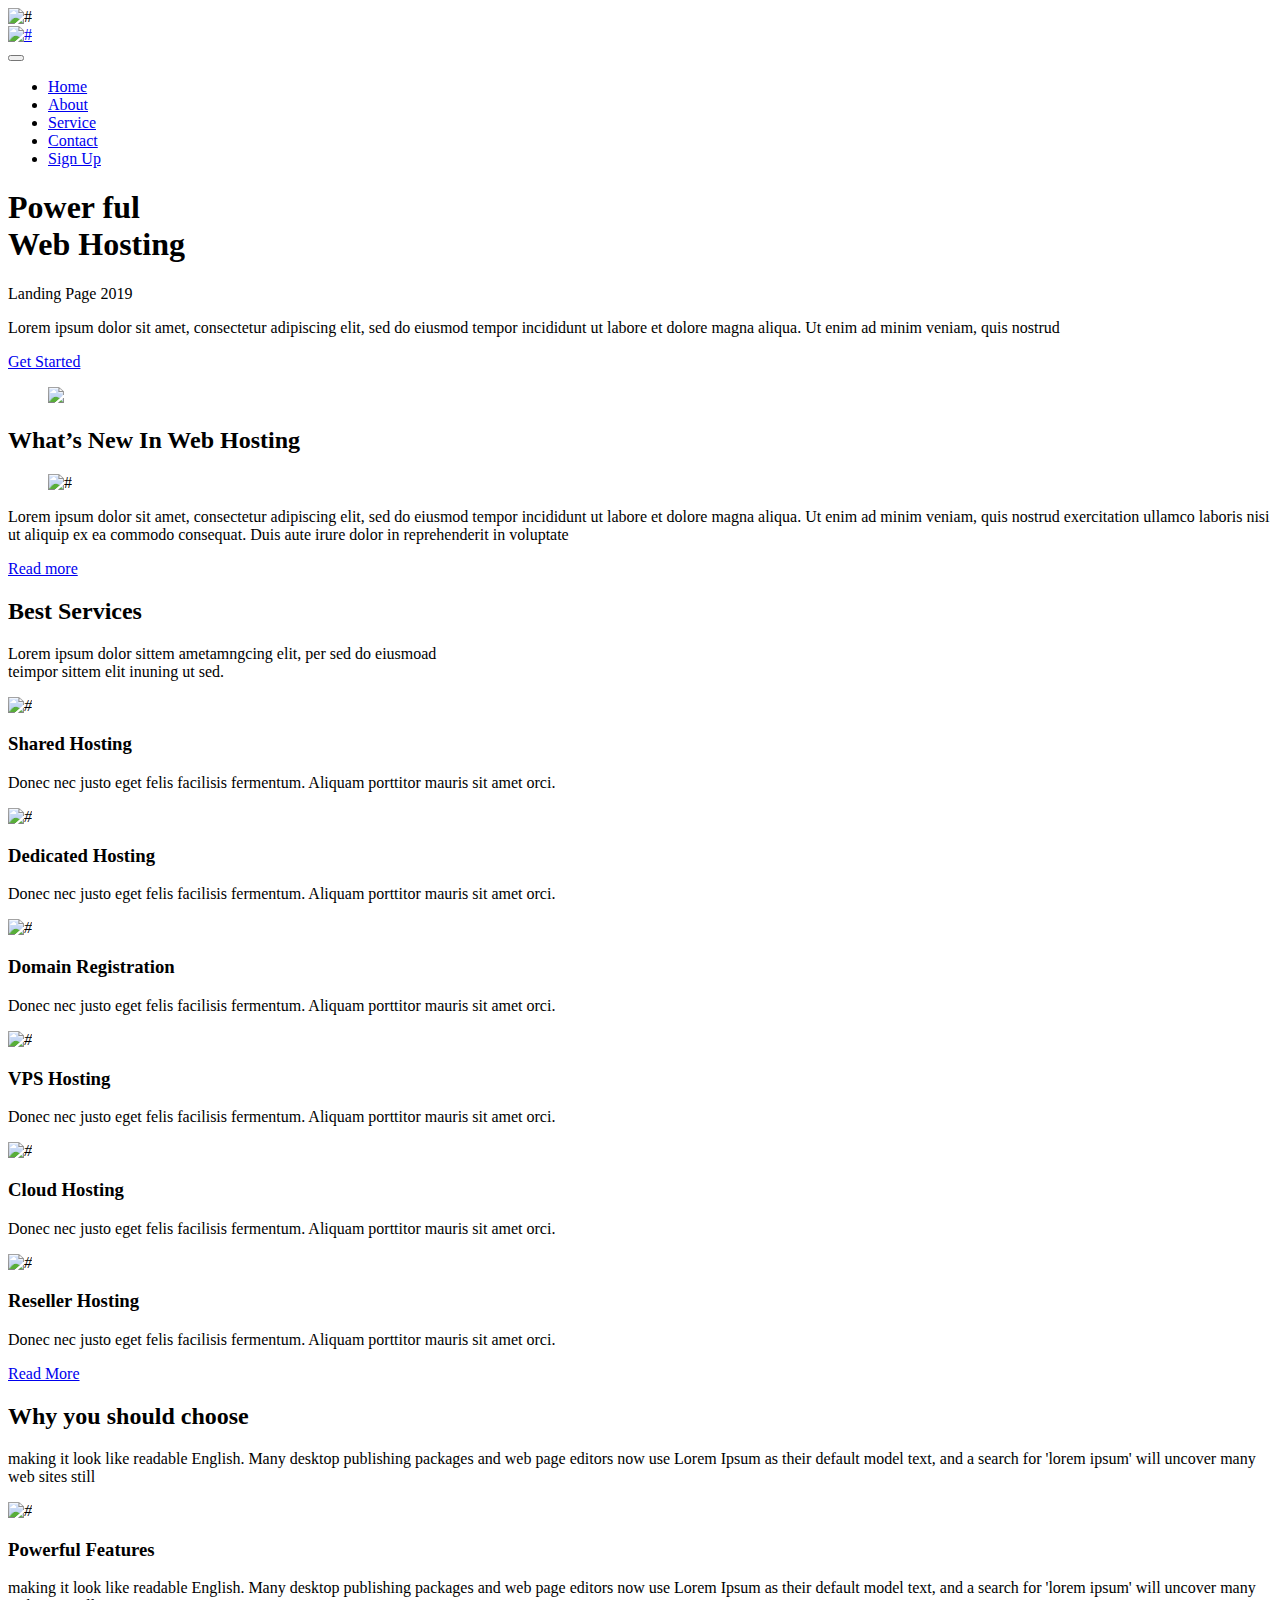
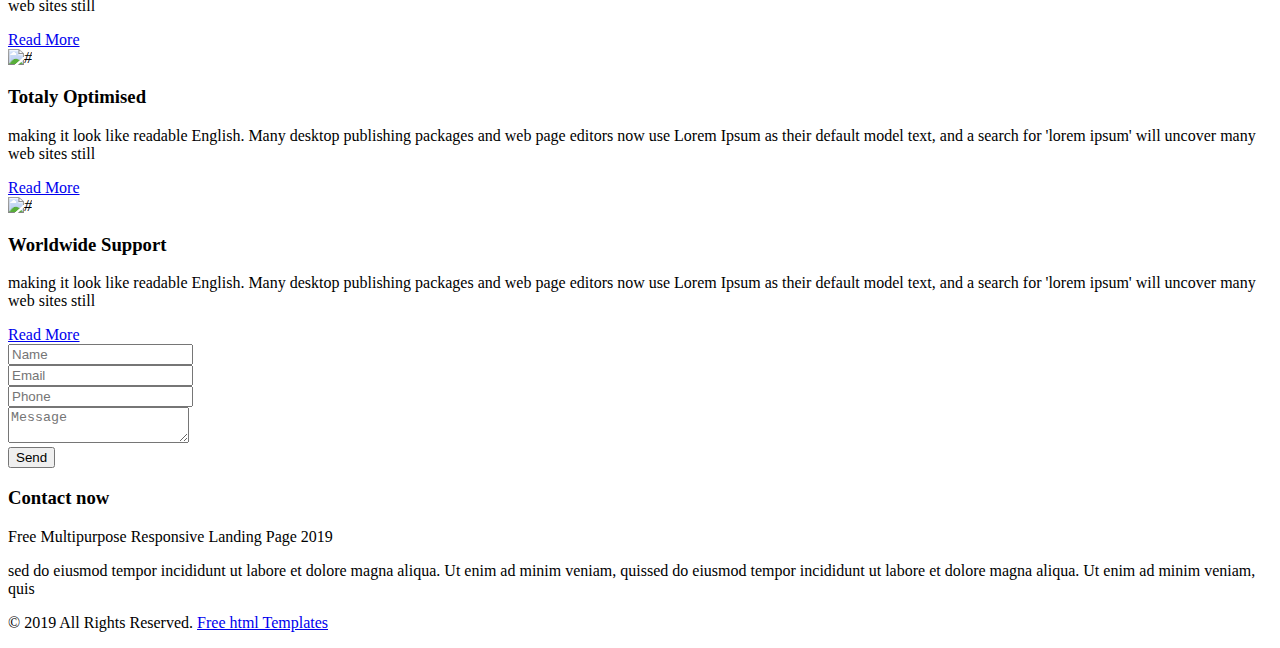
==== commit 7001c735: "Add files via upload" ====
--- a/index.html
+++ b/index.html
@@ -1,1317 +1,304 @@
-<!DOCTYPE html>
-<html lang="en">
-
-<head>
-  <meta charset="utf-8">
-  <meta content="width=device-width, initial-scale=1.0" name="viewport">
-
-  <title>SCRIPT NEW</title>
-  <meta content="" name="description">
-
-  <meta content="" name="keywords">
-
-  <!-- Favicons -->
-  <link href="assets/img/favicon.png" rel="icon">
-  <link href="assets/img/apple-touch-icon.png" rel="apple-touch-icon">
-
-  <!-- Google Fonts -->
-  <link href="https://fonts.googleapis.com/css?family=Open+Sans:300,300i,400,400i,600,600i,700,700i|Nunito:300,300i,400,400i,600,600i,700,700i|Poppins:300,300i,400,400i,500,500i,600,600i,700,700i" rel="stylesheet">
-
-  <!-- Vendor CSS Files -->
-  <link href="assets/vendor/aos/aos.css" rel="stylesheet">
-  <link href="assets/vendor/bootstrap/css/bootstrap.min.css" rel="stylesheet">
-  <link href="assets/vendor/bootstrap-icons/bootstrap-icons.css" rel="stylesheet">
-  <link href="assets/vendor/glightbox/css/glightbox.min.css" rel="stylesheet">
-  <link href="assets/vendor/remixicon/remixicon.css" rel="stylesheet">
-  <link href="assets/vendor/swiper/swiper-bundle.min.css" rel="stylesheet">
-
-  <!-- Template Main CSS File -->
-  <link href="assets/css/style.css" rel="stylesheet">
-
-</head>
-
-<body>
-
-  <!-- ======= Header ======= -->
-  <header id="header" class="header fixed-top">
-    <div class="container-fluid container-xl d-flex align-items-center justify-content-between">
-
-      <a href="index.html" class="logo d-flex align-items-center">
-        <img src="assets/img/logo.png" alt="">
-        <span>FlexStart</span>
-      </a>
-
-      <nav id="navbar" class="navbar">
-        <ul>
-          <li><a class="nav-link scrollto active" href="#hero">Home</a></li>
-          <li><a class="nav-link scrollto" href="#about">About</a></li>
-          <li><a class="nav-link scrollto" href="#services">Services</a></li>
-          <li><a class="nav-link scrollto" href="#portfolio">Portfolio</a></li>
-          <li><a class="nav-link scrollto" href="#team">Team</a></li>
-          <li><a href="blog.html">Blog</a></li>
-          <li class="dropdown"><a href="#"><span>Drop Down</span> <i class="bi bi-chevron-down"></i></a>
-            <ul>
-              <li><a href="#">Drop Down 1</a></li>
-              <li class="dropdown"><a href="#"><span>Deep Drop Down</span> <i class="bi bi-chevron-right"></i></a>
-                <ul>
-                  <li><a href="#">Deep Drop Down 1</a></li>
-                  <li><a href="#">Deep Drop Down 2</a></li>
-                  <li><a href="#">Deep Drop Down 3</a></li>
-                  <li><a href="#">Deep Drop Down 4</a></li>
-                  <li><a href="#">Deep Drop Down 5</a></li>
-                </ul>
-              </li>
-              <li><a href="#">Drop Down 2</a></li>
-              <li><a href="#">Drop Down 3</a></li>
-              <li><a href="#">Drop Down 4</a></li>
-            </ul>
-          </li>
-          <li><a class="nav-link scrollto" href="#contact">Contact</a></li>
-          <li><a class="getstarted scrollto" href="#about">Get Started</a></li>
-        </ul>
-        <i class="bi bi-list mobile-nav-toggle"></i>
-      </nav><!-- .navbar -->
-
-    </div>
-  </header><!-- End Header -->
-
-  <!-- ======= Hero Section ======= -->
-  <section id="hero" class="hero d-flex align-items-center">
-
-    <div class="container">
-      <div class="row">
-        <div class="col-lg-6 d-flex flex-column justify-content-center">
-          <h1 data-aos="fade-up">We offer modern solutions for growing your business</h1>
-          <h2 data-aos="fade-up" data-aos-delay="400">We are team of talented designers making websites with Bootstrap</h2>
-          <div data-aos="fade-up" data-aos-delay="600">
-            <div class="text-center text-lg-start">
-              <a href="#about" class="btn-get-started scrollto d-inline-flex align-items-center justify-content-center align-self-center">
-                <span>Get Started</span>
-                <i class="bi bi-arrow-right"></i>
-              </a>
-            </div>
-          </div>
-        </div>
-        <div class="col-lg-6 hero-img" data-aos="zoom-out" data-aos-delay="200">
-          <img src="assets/img/hero-img.png" class="img-fluid" alt="">
-        </div>
-      </div>
-    </div>
-
-  </section><!-- End Hero -->
-
-  <main id="main">
-    <!-- ======= About Section ======= -->
-    <section id="about" class="about">
-
-      <div class="container" data-aos="fade-up">
-        <div class="row gx-0">
-
-          <div class="col-lg-6 d-flex flex-column justify-content-center" data-aos="fade-up" data-aos-delay="200">
-            <div class="content">
-              <h3>Who We Are</h3>
-              <h2>Expedita voluptas omnis cupiditate totam eveniet nobis sint iste. Dolores est repellat corrupti reprehenderit.</h2>
-              <p>
-                Quisquam vel ut sint cum eos hic dolores aperiam. Sed deserunt et. Inventore et et dolor consequatur itaque ut voluptate sed et. Magnam nam ipsum tenetur suscipit voluptatum nam et est corrupti.
-              </p>
-              <div class="text-center text-lg-start">
-                <a href="#" class="btn-read-more d-inline-flex align-items-center justify-content-center align-self-center">
-                  <span>Read More</span>
-                  <i class="bi bi-arrow-right"></i>
-                </a>
-              </div>
-            </div>
-          </div>
-
-          <div class="col-lg-6 d-flex align-items-center" data-aos="zoom-out" data-aos-delay="200">
-            <img src="assets/img/about.jpg" class="img-fluid" alt="">
-          </div>
-
-        </div>
-      </div>
-
-    </section><!-- End About Section -->
-
-    <!-- ======= Values Section ======= -->
-    <section id="values" class="values">
-
-      <div class="container" data-aos="fade-up">
-
-        <header class="section-header">
-          <h2>Our Values</h2>
-          <p>Odit est perspiciatis laborum et dicta</p>
-        </header>
-
-        <div class="row">
-
-          <div class="col-lg-4" data-aos="fade-up" data-aos-delay="200">
-            <div class="box">
-              <img src="assets/img/values-1.png" class="img-fluid" alt="">
-              <h3>Ad cupiditate sed est odio</h3>
-              <p>Eum ad dolor et. Autem aut fugiat debitis voluptatem consequuntur sit. Et veritatis id.</p>
-            </div>
-          </div>
-
-          <div class="col-lg-4 mt-4 mt-lg-0" data-aos="fade-up" data-aos-delay="400">
-            <div class="box">
-              <img src="assets/img/values-2.png" class="img-fluid" alt="">
-              <h3>Voluptatem voluptatum alias</h3>
-              <p>Repudiandae amet nihil natus in distinctio suscipit id. Doloremque ducimus ea sit non.</p>
-            </div>
-          </div>
-
-          <div class="col-lg-4 mt-4 mt-lg-0" data-aos="fade-up" data-aos-delay="600">
-            <div class="box">
-              <img src="assets/img/values-3.png" class="img-fluid" alt="">
-              <h3>Fugit cupiditate alias nobis.</h3>
-              <p>Quam rem vitae est autem molestias explicabo debitis sint. Vero aliquid quidem commodi.</p>
-            </div>
-          </div>
-
-        </div>
-
-      </div>
-
-    </section><!-- End Values Section -->
-
-    <!-- ======= Counts Section ======= -->
-    <section id="counts" class="counts">
-      <div class="container" data-aos="fade-up">
-
-        <div class="row gy-4">
-
-          <div class="col-lg-3 col-md-6">
-            <div class="count-box">
-              <i class="bi bi-emoji-smile"></i>
-              <div>
-                <span data-purecounter-start="0" data-purecounter-end="232" data-purecounter-duration="1" class="purecounter"></span>
-                <p>Happy Clients</p>
-              </div>
-            </div>
-          </div>
-
-          <div class="col-lg-3 col-md-6">
-            <div class="count-box">
-              <i class="bi bi-journal-richtext" style="color: #ee6c20;"></i>
-              <div>
-                <span data-purecounter-start="0" data-purecounter-end="521" data-purecounter-duration="1" class="purecounter"></span>
-                <p>Projects</p>
-              </div>
-            </div>
-          </div>
-
-          <div class="col-lg-3 col-md-6">
-            <div class="count-box">
-              <i class="bi bi-headset" style="color: #15be56;"></i>
-              <div>
-                <span data-purecounter-start="0" data-purecounter-end="1463" data-purecounter-duration="1" class="purecounter"></span>
-                <p>Hours Of Support</p>
-              </div>
-            </div>
-          </div>
-
-          <div class="col-lg-3 col-md-6">
-            <div class="count-box">
-              <i class="bi bi-people" style="color: #bb0852;"></i>
-              <div>
-                <span data-purecounter-start="0" data-purecounter-end="15" data-purecounter-duration="1" class="purecounter"></span>
-                <p>Hard Workers</p>
-              </div>
-            </div>
-          </div>
-
-        </div>
-
-      </div>
-    </section><!-- End Counts Section -->
-
-    <!-- ======= Features Section ======= -->
-    <section id="features" class="features">
-
-      <div class="container" data-aos="fade-up">
-
-        <header class="section-header">
-          <h2>Features</h2>
-          <p>Laboriosam et omnis fuga quis dolor direda fara</p>
-        </header>
-
-        <div class="row">
-
-          <div class="col-lg-6">
-            <img src="assets/img/features.png" class="img-fluid" alt="">
-          </div>
-
-          <div class="col-lg-6 mt-5 mt-lg-0 d-flex">
-            <div class="row align-self-center gy-4">
-
-              <div class="col-md-6" data-aos="zoom-out" data-aos-delay="200">
-                <div class="feature-box d-flex align-items-center">
-                  <i class="bi bi-check"></i>
-                  <h3>Eos aspernatur rem</h3>
-                </div>
-              </div>
-
-              <div class="col-md-6" data-aos="zoom-out" data-aos-delay="300">
-                <div class="feature-box d-flex align-items-center">
-                  <i class="bi bi-check"></i>
-                  <h3>Facilis neque ipsa</h3>
-                </div>
-              </div>
-
-              <div class="col-md-6" data-aos="zoom-out" data-aos-delay="400">
-                <div class="feature-box d-flex align-items-center">
-                  <i class="bi bi-check"></i>
-                  <h3>Volup amet voluptas</h3>
-                </div>
-              </div>
-
-              <div class="col-md-6" data-aos="zoom-out" data-aos-delay="500">
-                <div class="feature-box d-flex align-items-center">
-                  <i class="bi bi-check"></i>
-                  <h3>Rerum omnis sint</h3>
-                </div>
-              </div>
-
-              <div class="col-md-6" data-aos="zoom-out" data-aos-delay="600">
-                <div class="feature-box d-flex align-items-center">
-                  <i class="bi bi-check"></i>
-                  <h3>Alias possimus</h3>
-                </div>
-              </div>
-
-              <div class="col-md-6" data-aos="zoom-out" data-aos-delay="700">
-                <div class="feature-box d-flex align-items-center">
-                  <i class="bi bi-check"></i>
-                  <h3>Repellendus mollitia</h3>
-                </div>
-              </div>
-
-            </div>
-          </div>
-
-        </div> <!-- / row -->
-
-        <!-- Feature Tabs -->
-        <div class="row feture-tabs" data-aos="fade-up">
-          <div class="col-lg-6">
-            <h3>Neque officiis dolore maiores et exercitationem quae est seda lidera pat claero</h3>
-
-            <!-- Tabs -->
-            <ul class="nav nav-pills mb-3">
-              <li>
-                <a class="nav-link active" data-bs-toggle="pill" href="#tab1">Saepe fuga</a>
-              </li>
-              <li>
-                <a class="nav-link" data-bs-toggle="pill" href="#tab2">Voluptates</a>
-              </li>
-              <li>
-                <a class="nav-link" data-bs-toggle="pill" href="#tab3">Corrupti</a>
-              </li>
-            </ul><!-- End Tabs -->
-
-            <!-- Tab Content -->
-            <div class="tab-content">
-
-              <div class="tab-pane fade show active" id="tab1">
-                <p>Consequuntur inventore voluptates consequatur aut vel et. Eos doloribus expedita. Sapiente atque consequatur minima nihil quae aspernatur quo suscipit voluptatem.</p>
-                <div class="d-flex align-items-center mb-2">
-                  <i class="bi bi-check2"></i>
-                  <h4>Repudiandae rerum velit modi et officia quasi facilis</h4>
-                </div>
-                <p>Laborum omnis voluptates voluptas qui sit aliquam blanditiis. Sapiente minima commodi dolorum non eveniet magni quaerat nemo et.</p>
-                <div class="d-flex align-items-center mb-2">
-                  <i class="bi bi-check2"></i>
-                  <h4>Incidunt non veritatis illum ea ut nisi</h4>
-                </div>
-                <p>Non quod totam minus repellendus autem sint velit. Rerum debitis facere soluta tenetur. Iure molestiae assumenda sunt qui inventore eligendi voluptates nisi at. Dolorem quo tempora. Quia et perferendis.</p>
-              </div><!-- End Tab 1 Content -->
-
-              <div class="tab-pane fade show" id="tab2">
-                <p>Consequuntur inventore voluptates consequatur aut vel et. Eos doloribus expedita. Sapiente atque consequatur minima nihil quae aspernatur quo suscipit voluptatem.</p>
-                <div class="d-flex align-items-center mb-2">
-                  <i class="bi bi-check2"></i>
-                  <h4>Repudiandae rerum velit modi et officia quasi facilis</h4>
-                </div>
-                <p>Laborum omnis voluptates voluptas qui sit aliquam blanditiis. Sapiente minima commodi dolorum non eveniet magni quaerat nemo et.</p>
-                <div class="d-flex align-items-center mb-2">
-                  <i class="bi bi-check2"></i>
-                  <h4>Incidunt non veritatis illum ea ut nisi</h4>
-                </div>
-                <p>Non quod totam minus repellendus autem sint velit. Rerum debitis facere soluta tenetur. Iure molestiae assumenda sunt qui inventore eligendi voluptates nisi at. Dolorem quo tempora. Quia et perferendis.</p>
-              </div><!-- End Tab 2 Content -->
-
-              <div class="tab-pane fade show" id="tab3">
-                <p>Consequuntur inventore voluptates consequatur aut vel et. Eos doloribus expedita. Sapiente atque consequatur minima nihil quae aspernatur quo suscipit voluptatem.</p>
-                <div class="d-flex align-items-center mb-2">
-                  <i class="bi bi-check2"></i>
-                  <h4>Repudiandae rerum velit modi et officia quasi facilis</h4>
-                </div>
-                <p>Laborum omnis voluptates voluptas qui sit aliquam blanditiis. Sapiente minima commodi dolorum non eveniet magni quaerat nemo et.</p>
-                <div class="d-flex align-items-center mb-2">
-                  <i class="bi bi-check2"></i>
-                  <h4>Incidunt non veritatis illum ea ut nisi</h4>
-                </div>
-                <p>Non quod totam minus repellendus autem sint velit. Rerum debitis facere soluta tenetur. Iure molestiae assumenda sunt qui inventore eligendi voluptates nisi at. Dolorem quo tempora. Quia et perferendis.</p>
-              </div><!-- End Tab 3 Content -->
-
-            </div>
-
-          </div>
-
-          <div class="col-lg-6">
-            <img src="assets/img/features-2.png" class="img-fluid" alt="">
-          </div>
-
-        </div><!-- End Feature Tabs -->
-
-        <!-- Feature Icons -->
-        <div class="row feature-icons" data-aos="fade-up">
-          <h3>Ratione mollitia eos ab laudantium rerum beatae quo</h3>
-
-          <div class="row">
-
-            <div class="col-xl-4 text-center" data-aos="fade-right" data-aos-delay="100">
-              <img src="assets/img/features-3.png" class="img-fluid p-4" alt="">
-            </div>
-
-            <div class="col-xl-8 d-flex content">
-              <div class="row align-self-center gy-4">
-
-                <div class="col-md-6 icon-box" data-aos="fade-up">
-                  <i class="ri-line-chart-line"></i>
-                  <div>
-                    <h4>Corporis voluptates sit</h4>
-                    <p>Consequuntur sunt aut quasi enim aliquam quae harum pariatur laboris nisi ut aliquip</p>
-                  </div>
-                </div>
-
-                <div class="col-md-6 icon-box" data-aos="fade-up" data-aos-delay="100">
-                  <i class="ri-stack-line"></i>
-                  <div>
-                    <h4>Ullamco laboris nisi</h4>
-                    <p>Excepteur sint occaecat cupidatat non proident, sunt in culpa qui officia deserunt</p>
-                  </div>
-                </div>
-
-                <div class="col-md-6 icon-box" data-aos="fade-up" data-aos-delay="200">
-                  <i class="ri-brush-4-line"></i>
-                  <div>
-                    <h4>Labore consequatur</h4>
-                    <p>Aut suscipit aut cum nemo deleniti aut omnis. Doloribus ut maiores omnis facere</p>
-                  </div>
-                </div>
-
-                <div class="col-md-6 icon-box" data-aos="fade-up" data-aos-delay="300">
-                  <i class="ri-magic-line"></i>
-                  <div>
-                    <h4>Beatae veritatis</h4>
-                    <p>Expedita veritatis consequuntur nihil tempore laudantium vitae denat pacta</p>
-                  </div>
-                </div>
-
-                <div class="col-md-6 icon-box" data-aos="fade-up" data-aos-delay="400">
-                  <i class="ri-command-line"></i>
-                  <div>
-                    <h4>Molestiae dolor</h4>
-                    <p>Et fuga et deserunt et enim. Dolorem architecto ratione tensa raptor marte</p>
-                  </div>
-                </div>
-
-                <div class="col-md-6 icon-box" data-aos="fade-up" data-aos-delay="500">
-                  <i class="ri-radar-line"></i>
-                  <div>
-                    <h4>Explicabo consectetur</h4>
-                    <p>Est autem dicta beatae suscipit. Sint veritatis et sit quasi ab aut inventore</p>
-                  </div>
-                </div>
-
-              </div>
-            </div>
-
-          </div>
-
-        </div><!-- End Feature Icons -->
-
-      </div>
-
-    </section><!-- End Features Section -->
-
-    <!-- ======= Services Section ======= -->
-    <section id="services" class="services">
-
-      <div class="container" data-aos="fade-up">
-
-        <header class="section-header">
-          <h2>Services</h2>
-          <p>Veritatis et dolores facere numquam et praesentium</p>
-        </header>
-
-        <div class="row gy-4">
-
-          <div class="col-lg-4 col-md-6" data-aos="fade-up" data-aos-delay="200">
-            <div class="service-box blue">
-              <i class="ri-discuss-line icon"></i>
-              <h3>Nesciunt Mete</h3>
-              <p>Provident nihil minus qui consequatur non omnis maiores. Eos accusantium minus dolores iure perferendis tempore et consequatur.</p>
-              <a href="#" class="read-more"><span>Read More</span> <i class="bi bi-arrow-right"></i></a>
-            </div>
-          </div>
-
-          <div class="col-lg-4 col-md-6" data-aos="fade-up" data-aos-delay="300">
-            <div class="service-box orange">
-              <i class="ri-discuss-line icon"></i>
-              <h3>Eosle Commodi</h3>
-              <p>Ut autem aut autem non a. Sint sint sit facilis nam iusto sint. Libero corrupti neque eum hic non ut nesciunt dolorem.</p>
-              <a href="#" class="read-more"><span>Read More</span> <i class="bi bi-arrow-right"></i></a>
-            </div>
-          </div>
-
-          <div class="col-lg-4 col-md-6" data-aos="fade-up" data-aos-delay="400">
-            <div class="service-box green">
-              <i class="ri-discuss-line icon"></i>
-              <h3>Ledo Markt</h3>
-              <p>Ut excepturi voluptatem nisi sed. Quidem fuga consequatur. Minus ea aut. Vel qui id voluptas adipisci eos earum corrupti.</p>
-              <a href="#" class="read-more"><span>Read More</span> <i class="bi bi-arrow-right"></i></a>
-            </div>
-          </div>
-
-          <div class="col-lg-4 col-md-6" data-aos="fade-up" data-aos-delay="500">
-            <div class="service-box red">
-              <i class="ri-discuss-line icon"></i>
-              <h3>Asperiores Commodi</h3>
-              <p>Non et temporibus minus omnis sed dolor esse consequatur. Cupiditate sed error ea fuga sit provident adipisci neque.</p>
-              <a href="#" class="read-more"><span>Read More</span> <i class="bi bi-arrow-right"></i></a>
-            </div>
-          </div>
-
-          <div class="col-lg-4 col-md-6" data-aos="fade-up" data-aos-delay="600">
-            <div class="service-box purple">
-              <i class="ri-discuss-line icon"></i>
-              <h3>Velit Doloremque.</h3>
-              <p>Cumque et suscipit saepe. Est maiores autem enim facilis ut aut ipsam corporis aut. Sed animi at autem alias eius labore.</p>
-              <a href="#" class="read-more"><span>Read More</span> <i class="bi bi-arrow-right"></i></a>
-            </div>
-          </div>
-
-          <div class="col-lg-4 col-md-6" data-aos="fade-up" data-aos-delay="700">
-            <div class="service-box pink">
-              <i class="ri-discuss-line icon"></i>
-              <h3>Dolori Architecto</h3>
-              <p>Hic molestias ea quibusdam eos. Fugiat enim doloremque aut neque non et debitis iure. Corrupti recusandae ducimus enim.</p>
-              <a href="#" class="read-more"><span>Read More</span> <i class="bi bi-arrow-right"></i></a>
-            </div>
-          </div>
-
-        </div>
-
-      </div>
-
-    </section><!-- End Services Section -->
-
-    <!-- ======= Pricing Section ======= -->
-    <section id="pricing" class="pricing">
-
-      <div class="container" data-aos="fade-up">
-
-        <header class="section-header">
-          <h2>Pricing</h2>
-          <p>Check our Pricing</p>
-        </header>
-
-        <div class="row gy-4" data-aos="fade-left">
-
-          <div class="col-lg-3 col-md-6" data-aos="zoom-in" data-aos-delay="100">
-            <div class="box">
-              <h3 style="color: #07d5c0;">Free Plan</h3>
-              <div class="price"><sup>$</sup>0<span> / mo</span></div>
-              <img src="assets/img/pricing-free.png" class="img-fluid" alt="">
-              <ul>
-                <li>Aida dere</li>
-                <li>Nec feugiat nisl</li>
-                <li>Nulla at volutpat dola</li>
-                <li class="na">Pharetra massa</li>
-                <li class="na">Massa ultricies mi</li>
-              </ul>
-              <a href="#" class="btn-buy">Buy Now</a>
-            </div>
-          </div>
-
-          <div class="col-lg-3 col-md-6" data-aos="zoom-in" data-aos-delay="200">
-            <div class="box">
-              <span class="featured">Featured</span>
-              <h3 style="color: #65c600;">Starter Plan</h3>
-              <div class="price"><sup>$</sup>19<span> / mo</span></div>
-              <img src="assets/img/pricing-starter.png" class="img-fluid" alt="">
-              <ul>
-                <li>Aida dere</li>
-                <li>Nec feugiat nisl</li>
-                <li>Nulla at volutpat dola</li>
-                <li>Pharetra massa</li>
-                <li class="na">Massa ultricies mi</li>
-              </ul>
-              <a href="#" class="btn-buy">Buy Now</a>
-            </div>
-          </div>
-
-          <div class="col-lg-3 col-md-6" data-aos="zoom-in" data-aos-delay="300">
-            <div class="box">
-              <h3 style="color: #ff901c;">Business Plan</h3>
-              <div class="price"><sup>$</sup>29<span> / mo</span></div>
-              <img src="assets/img/pricing-business.png" class="img-fluid" alt="">
-              <ul>
-                <li>Aida dere</li>
-                <li>Nec feugiat nisl</li>
-                <li>Nulla at volutpat dola</li>
-                <li>Pharetra massa</li>
-                <li>Massa ultricies mi</li>
-              </ul>
-              <a href="#" class="btn-buy">Buy Now</a>
-            </div>
-          </div>
-
-          <div class="col-lg-3 col-md-6" data-aos="zoom-in" data-aos-delay="400">
-            <div class="box">
-              <h3 style="color: #ff0071;">Ultimate Plan</h3>
-              <div class="price"><sup>$</sup>49<span> / mo</span></div>
-              <img src="assets/img/pricing-ultimate.png" class="img-fluid" alt="">
-              <ul>
-                <li>Aida dere</li>
-                <li>Nec feugiat nisl</li>
-                <li>Nulla at volutpat dola</li>
-                <li>Pharetra massa</li>
-                <li>Massa ultricies mi</li>
-              </ul>
-              <a href="#" class="btn-buy">Buy Now</a>
-            </div>
-          </div>
-
-        </div>
-
-      </div>
-
-    </section><!-- End Pricing Section -->
-
-    <!-- ======= F.A.Q Section ======= -->
-    <section id="faq" class="faq">
-
-      <div class="container" data-aos="fade-up">
-
-        <header class="section-header">
-          <h2>F.A.Q</h2>
-          <p>Frequently Asked Questions</p>
-        </header>
-
-        <div class="row">
-          <div class="col-lg-6">
-            <!-- F.A.Q List 1-->
-            <div class="accordion accordion-flush" id="faqlist1">
-              <div class="accordion-item">
-                <h2 class="accordion-header">
-                  <button class="accordion-button collapsed" type="button" data-bs-toggle="collapse" data-bs-target="#faq-content-1">
-                    Non consectetur a erat nam at lectus urna duis?
-                  </button>
-                </h2>
-                <div id="faq-content-1" class="accordion-collapse collapse" data-bs-parent="#faqlist1">
-                  <div class="accordion-body">
-                    Feugiat pretium nibh ipsum consequat. Tempus iaculis urna id volutpat lacus laoreet non curabitur gravida. Venenatis lectus magna fringilla urna porttitor rhoncus dolor purus non.
-                  </div>
-                </div>
-              </div>
-
-              <div class="accordion-item">
-                <h2 class="accordion-header">
-                  <button class="accordion-button collapsed" type="button" data-bs-toggle="collapse" data-bs-target="#faq-content-2">
-                    Feugiat scelerisque varius morbi enim nunc faucibus a pellentesque?
-                  </button>
-                </h2>
-                <div id="faq-content-2" class="accordion-collapse collapse" data-bs-parent="#faqlist1">
-                  <div class="accordion-body">
-                    Dolor sit amet consectetur adipiscing elit pellentesque habitant morbi. Id interdum velit laoreet id donec ultrices. Fringilla phasellus faucibus scelerisque eleifend donec pretium. Est pellentesque elit ullamcorper dignissim. Mauris ultrices eros in cursus turpis massa tincidunt dui.
-                  </div>
-                </div>
-              </div>
-
-              <div class="accordion-item">
-                <h2 class="accordion-header">
-                  <button class="accordion-button collapsed" type="button" data-bs-toggle="collapse" data-bs-target="#faq-content-3">
-                    Dolor sit amet consectetur adipiscing elit pellentesque habitant morbi?
-                  </button>
-                </h2>
-                <div id="faq-content-3" class="accordion-collapse collapse" data-bs-parent="#faqlist1">
-                  <div class="accordion-body">
-                    Eleifend mi in nulla posuere sollicitudin aliquam ultrices sagittis orci. Faucibus pulvinar elementum integer enim. Sem nulla pharetra diam sit amet nisl suscipit. Rutrum tellus pellentesque eu tincidunt. Lectus urna duis convallis convallis tellus. Urna molestie at elementum eu facilisis sed odio morbi quis
-                  </div>
-                </div>
-              </div>
-
-            </div>
-          </div>
-
-          <div class="col-lg-6">
-
-            <!-- F.A.Q List 2-->
-            <div class="accordion accordion-flush" id="faqlist2">
-
-              <div class="accordion-item">
-                <h2 class="accordion-header">
-                  <button class="accordion-button collapsed" type="button" data-bs-toggle="collapse" data-bs-target="#faq2-content-1">
-                    Ac odio tempor orci dapibus. Aliquam eleifend mi in nulla?
-                  </button>
-                </h2>
-                <div id="faq2-content-1" class="accordion-collapse collapse" data-bs-parent="#faqlist2">
-                  <div class="accordion-body">
-                    Dolor sit amet consectetur adipiscing elit pellentesque habitant morbi. Id interdum velit laoreet id donec ultrices. Fringilla phasellus faucibus scelerisque eleifend donec pretium. Est pellentesque elit ullamcorper dignissim. Mauris ultrices eros in cursus turpis massa tincidunt dui.
-                  </div>
-                </div>
-              </div>
-
-              <div class="accordion-item">
-                <h2 class="accordion-header">
-                  <button class="accordion-button collapsed" type="button" data-bs-toggle="collapse" data-bs-target="#faq2-content-2">
-                    Tempus quam pellentesque nec nam aliquam sem et tortor consequat?
-                  </button>
-                </h2>
-                <div id="faq2-content-2" class="accordion-collapse collapse" data-bs-parent="#faqlist2">
-                  <div class="accordion-body">
-                    Molestie a iaculis at erat pellentesque adipiscing commodo. Dignissim suspendisse in est ante in. Nunc vel risus commodo viverra maecenas accumsan. Sit amet nisl suscipit adipiscing bibendum est. Purus gravida quis blandit turpis cursus in
-                  </div>
-                </div>
-              </div>
-
-              <div class="accordion-item">
-                <h2 class="accordion-header">
-                  <button class="accordion-button collapsed" type="button" data-bs-toggle="collapse" data-bs-target="#faq2-content-3">
-                    Varius vel pharetra vel turpis nunc eget lorem dolor?
-                  </button>
-                </h2>
-                <div id="faq2-content-3" class="accordion-collapse collapse" data-bs-parent="#faqlist2">
-                  <div class="accordion-body">
-                    Laoreet sit amet cursus sit amet dictum sit amet justo. Mauris vitae ultricies leo integer malesuada nunc vel. Tincidunt eget nullam non nisi est sit amet. Turpis nunc eget lorem dolor sed. Ut venenatis tellus in metus vulputate eu scelerisque. Pellentesque diam volutpat commodo sed egestas egestas fringilla phasellus faucibus. Nibh tellus molestie nunc non blandit massa enim nec.
-                  </div>
-                </div>
-              </div>
-
-            </div>
-          </div>
-
-        </div>
-
-      </div>
-
-    </section><!-- End F.A.Q Section -->
-
-    <!-- ======= Portfolio Section ======= -->
-    <section id="portfolio" class="portfolio">
-
-      <div class="container" data-aos="fade-up">
-
-        <header class="section-header">
-          <h2>Portfolio</h2>
-          <p>Check our latest work</p>
-        </header>
-
-        <div class="row" data-aos="fade-up" data-aos-delay="100">
-          <div class="col-lg-12 d-flex justify-content-center">
-            <ul id="portfolio-flters">
-              <li data-filter="*" class="filter-active">All</li>
-              <li data-filter=".filter-app">App</li>
-              <li data-filter=".filter-card">Card</li>
-              <li data-filter=".filter-web">Web</li>
-            </ul>
-          </div>
-        </div>
-
-        <div class="row gy-4 portfolio-container" data-aos="fade-up" data-aos-delay="200">
-
-          <div class="col-lg-4 col-md-6 portfolio-item filter-app">
-            <div class="portfolio-wrap">
-              <img src="assets/img/portfolio/portfolio-1.jpg" class="img-fluid" alt="">
-              <div class="portfolio-info">
-                <h4>App 1</h4>
-                <p>App</p>
-                <div class="portfolio-links">
-                  <a href="assets/img/portfolio/portfolio-1.jpg" data-gallery="portfolioGallery" class="portfokio-lightbox" title="App 1"><i class="bi bi-plus"></i></a>
-                  <a href="portfolio-details.html" title="More Details"><i class="bi bi-link"></i></a>
-                </div>
-              </div>
-            </div>
-          </div>
-
-          <div class="col-lg-4 col-md-6 portfolio-item filter-web">
-            <div class="portfolio-wrap">
-              <img src="assets/img/portfolio/portfolio-2.jpg" class="img-fluid" alt="">
-              <div class="portfolio-info">
-                <h4>Web 3</h4>
-                <p>Web</p>
-                <div class="portfolio-links">
-                  <a href="assets/img/portfolio/portfolio-2.jpg" data-gallery="portfolioGallery" class="portfokio-lightbox" title="Web 3"><i class="bi bi-plus"></i></a>
-                  <a href="portfolio-details.html" title="More Details"><i class="bi bi-link"></i></a>
-                </div>
-              </div>
-            </div>
-          </div>
-
-          <div class="col-lg-4 col-md-6 portfolio-item filter-app">
-            <div class="portfolio-wrap">
-              <img src="assets/img/portfolio/portfolio-3.jpg" class="img-fluid" alt="">
-              <div class="portfolio-info">
-                <h4>App 2</h4>
-                <p>App</p>
-                <div class="portfolio-links">
-                  <a href="assets/img/portfolio/portfolio-3.jpg" data-gallery="portfolioGallery" class="portfokio-lightbox" title="App 2"><i class="bi bi-plus"></i></a>
-                  <a href="portfolio-details.html" title="More Details"><i class="bi bi-link"></i></a>
-                </div>
-              </div>
-            </div>
-          </div>
-
-          <div class="col-lg-4 col-md-6 portfolio-item filter-card">
-            <div class="portfolio-wrap">
-              <img src="assets/img/portfolio/portfolio-4.jpg" class="img-fluid" alt="">
-              <div class="portfolio-info">
-                <h4>Card 2</h4>
-                <p>Card</p>
-                <div class="portfolio-links">
-                  <a href="assets/img/portfolio/portfolio-4.jpg" data-gallery="portfolioGallery" class="portfokio-lightbox" title="Card 2"><i class="bi bi-plus"></i></a>
-                  <a href="portfolio-details.html" title="More Details"><i class="bi bi-link"></i></a>
-                </div>
-              </div>
-            </div>
-          </div>
-
-          <div class="col-lg-4 col-md-6 portfolio-item filter-web">
-            <div class="portfolio-wrap">
-              <img src="assets/img/portfolio/portfolio-5.jpg" class="img-fluid" alt="">
-              <div class="portfolio-info">
-                <h4>Web 2</h4>
-                <p>Web</p>
-                <div class="portfolio-links">
-                  <a href="assets/img/portfolio/portfolio-5.jpg" data-gallery="portfolioGallery" class="portfokio-lightbox" title="Web 2"><i class="bi bi-plus"></i></a>
-                  <a href="portfolio-details.html" title="More Details"><i class="bi bi-link"></i></a>
-                </div>
-              </div>
-            </div>
-          </div>
-
-          <div class="col-lg-4 col-md-6 portfolio-item filter-app">
-            <div class="portfolio-wrap">
-              <img src="assets/img/portfolio/portfolio-6.jpg" class="img-fluid" alt="">
-              <div class="portfolio-info">
-                <h4>App 3</h4>
-                <p>App</p>
-                <div class="portfolio-links">
-                  <a href="assets/img/portfolio/portfolio-6.jpg" data-gallery="portfolioGallery" class="portfokio-lightbox" title="App 3"><i class="bi bi-plus"></i></a>
-                  <a href="portfolio-details.html" title="More Details"><i class="bi bi-link"></i></a>
-                </div>
-              </div>
-            </div>
-          </div>
-
-          <div class="col-lg-4 col-md-6 portfolio-item filter-card">
-            <div class="portfolio-wrap">
-              <img src="assets/img/portfolio/portfolio-7.jpg" class="img-fluid" alt="">
-              <div class="portfolio-info">
-                <h4>Card 1</h4>
-                <p>Card</p>
-                <div class="portfolio-links">
-                  <a href="assets/img/portfolio/portfolio-7.jpg" data-gallery="portfolioGallery" class="portfokio-lightbox" title="Card 1"><i class="bi bi-plus"></i></a>
-                  <a href="portfolio-details.html" title="More Details"><i class="bi bi-link"></i></a>
-                </div>
-              </div>
-            </div>
-          </div>
-
-          <div class="col-lg-4 col-md-6 portfolio-item filter-card">
-            <div class="portfolio-wrap">
-              <img src="assets/img/portfolio/portfolio-8.jpg" class="img-fluid" alt="">
-              <div class="portfolio-info">
-                <h4>Card 3</h4>
-                <p>Card</p>
-                <div class="portfolio-links">
-                  <a href="assets/img/portfolio/portfolio-8.jpg" data-gallery="portfolioGallery" class="portfokio-lightbox" title="Card 3"><i class="bi bi-plus"></i></a>
-                  <a href="portfolio-details.html" title="More Details"><i class="bi bi-link"></i></a>
-                </div>
-              </div>
-            </div>
-          </div>
-
-          <div class="col-lg-4 col-md-6 portfolio-item filter-web">
-            <div class="portfolio-wrap">
-              <img src="assets/img/portfolio/portfolio-9.jpg" class="img-fluid" alt="">
-              <div class="portfolio-info">
-                <h4>Web 3</h4>
-                <p>Web</p>
-                <div class="portfolio-links">
-                  <a href="assets/img/portfolio/portfolio-9.jpg" data-gallery="portfolioGallery" class="portfokio-lightbox" title="Web 3"><i class="bi bi-plus"></i></a>
-                  <a href="portfolio-details.html" title="More Details"><i class="bi bi-link"></i></a>
-                </div>
-              </div>
-            </div>
-          </div>
-
-        </div>
-
-      </div>
-
-    </section><!-- End Portfolio Section -->
-
-    <!-- ======= Testimonials Section ======= -->
-    <section id="testimonials" class="testimonials">
-
-      <div class="container" data-aos="fade-up">
-
-        <header class="section-header">
-          <h2>Testimonials</h2>
-          <p>What they are saying about us</p>
-        </header>
-
-        <div class="testimonials-slider swiper" data-aos="fade-up" data-aos-delay="200">
-          <div class="swiper-wrapper">
-
-            <div class="swiper-slide">
-              <div class="testimonial-item">
-                <div class="stars">
-                  <i class="bi bi-star-fill"></i><i class="bi bi-star-fill"></i><i class="bi bi-star-fill"></i><i class="bi bi-star-fill"></i><i class="bi bi-star-fill"></i>
-                </div>
-                <p>
-                  Proin iaculis purus consequat sem cure digni ssim donec porttitora entum suscipit rhoncus. Accusantium quam, ultricies eget id, aliquam eget nibh et. Maecen aliquam, risus at semper.
-                </p>
-                <div class="profile mt-auto">
-                  <img src="assets/img/testimonials/testimonials-1.jpg" class="testimonial-img" alt="">
-                  <h3>Saul Goodman</h3>
-                  <h4>Ceo &amp; Founder</h4>
-                </div>
-              </div>
-            </div><!-- End testimonial item -->
-
-            <div class="swiper-slide">
-              <div class="testimonial-item">
-                <div class="stars">
-                  <i class="bi bi-star-fill"></i><i class="bi bi-star-fill"></i><i class="bi bi-star-fill"></i><i class="bi bi-star-fill"></i><i class="bi bi-star-fill"></i>
-                </div>
-                <p>
-                  Export tempor illum tamen malis malis eram quae irure esse labore quem cillum quid cillum eram malis quorum velit fore eram velit sunt aliqua noster fugiat irure amet legam anim culpa.
-                </p>
-                <div class="profile mt-auto">
-                  <img src="assets/img/testimonials/testimonials-2.jpg" class="testimonial-img" alt="">
-                  <h3>Sara Wilsson</h3>
-                  <h4>Designer</h4>
-                </div>
-              </div>
-            </div><!-- End testimonial item -->
-
-            <div class="swiper-slide">
-              <div class="testimonial-item">
-                <div class="stars">
-                  <i class="bi bi-star-fill"></i><i class="bi bi-star-fill"></i><i class="bi bi-star-fill"></i><i class="bi bi-star-fill"></i><i class="bi bi-star-fill"></i>
-                </div>
-                <p>
-                  Enim nisi quem export duis labore cillum quae magna enim sint quorum nulla quem veniam duis minim tempor labore quem eram duis noster aute amet eram fore quis sint minim.
-                </p>
-                <div class="profile mt-auto">
-                  <img src="assets/img/testimonials/testimonials-3.jpg" class="testimonial-img" alt="">
-                  <h3>Jena Karlis</h3>
-                  <h4>Store Owner</h4>
-                </div>
-              </div>
-            </div><!-- End testimonial item -->
-
-            <div class="swiper-slide">
-              <div class="testimonial-item">
-                <div class="stars">
-                  <i class="bi bi-star-fill"></i><i class="bi bi-star-fill"></i><i class="bi bi-star-fill"></i><i class="bi bi-star-fill"></i><i class="bi bi-star-fill"></i>
-                </div>
-                <p>
-                  Fugiat enim eram quae cillum dolore dolor amet nulla culpa multos export minim fugiat minim velit minim dolor enim duis veniam ipsum anim magna sunt elit fore quem dolore labore illum veniam.
-                </p>
-                <div class="profile mt-auto">
-                  <img src="assets/img/testimonials/testimonials-4.jpg" class="testimonial-img" alt="">
-                  <h3>Matt Brandon</h3>
-                  <h4>Freelancer</h4>
-                </div>
-              </div>
-            </div><!-- End testimonial item -->
-
-            <div class="swiper-slide">
-              <div class="testimonial-item">
-                <div class="stars">
-                  <i class="bi bi-star-fill"></i><i class="bi bi-star-fill"></i><i class="bi bi-star-fill"></i><i class="bi bi-star-fill"></i><i class="bi bi-star-fill"></i>
-                </div>
-                <p>
-                  Quis quorum aliqua sint quem legam fore sunt eram irure aliqua veniam tempor noster veniam enim culpa labore duis sunt culpa nulla illum cillum fugiat legam esse veniam culpa fore nisi cillum quid.
-                </p>
-                <div class="profile mt-auto">
-                  <img src="assets/img/testimonials/testimonials-5.jpg" class="testimonial-img" alt="">
-                  <h3>John Larson</h3>
-                  <h4>Entrepreneur</h4>
-                </div>
-              </div>
-            </div><!-- End testimonial item -->
-
-          </div>
-          <div class="swiper-pagination"></div>
-        </div>
-
-      </div>
-
-    </section><!-- End Testimonials Section -->
-
-    <!-- ======= Team Section ======= -->
-    <section id="team" class="team">
-
-      <div class="container" data-aos="fade-up">
-
-        <header class="section-header">
-          <h2>Team</h2>
-          <p>Our hard working team</p>
-        </header>
-
-        <div class="row gy-4">
-
-          <div class="col-lg-3 col-md-6 d-flex align-items-stretch" data-aos="fade-up" data-aos-delay="100">
-            <div class="member">
-              <div class="member-img">
-                <img src="assets/img/team/team-1.jpg" class="img-fluid" alt="">
-                <div class="social">
-                  <a href=""><i class="bi bi-twitter"></i></a>
-                  <a href=""><i class="bi bi-facebook"></i></a>
-                  <a href=""><i class="bi bi-instagram"></i></a>
-                  <a href=""><i class="bi bi-linkedin"></i></a>
-                </div>
-              </div>
-              <div class="member-info">
-                <h4>Walter White</h4>
-                <span>Chief Executive Officer</span>
-                <p>Velit aut quia fugit et et. Dolorum ea voluptate vel tempore tenetur ipsa quae aut. Ipsum exercitationem iure minima enim corporis et voluptate.</p>
-              </div>
-            </div>
-          </div>
-
-          <div class="col-lg-3 col-md-6 d-flex align-items-stretch" data-aos="fade-up" data-aos-delay="200">
-            <div class="member">
-              <div class="member-img">
-                <img src="assets/img/team/team-2.jpg" class="img-fluid" alt="">
-                <div class="social">
-                  <a href=""><i class="bi bi-twitter"></i></a>
-                  <a href=""><i class="bi bi-facebook"></i></a>
-                  <a href=""><i class="bi bi-instagram"></i></a>
-                  <a href=""><i class="bi bi-linkedin"></i></a>
-                </div>
-              </div>
-              <div class="member-info">
-                <h4>Sarah Jhonson</h4>
-                <span>Product Manager</span>
-                <p>Quo esse repellendus quia id. Est eum et accusantium pariatur fugit nihil minima suscipit corporis. Voluptate sed quas reiciendis animi neque sapiente.</p>
-              </div>
-            </div>
-          </div>
-
-          <div class="col-lg-3 col-md-6 d-flex align-items-stretch" data-aos="fade-up" data-aos-delay="300">
-            <div class="member">
-              <div class="member-img">
-                <img src="assets/img/team/team-3.jpg" class="img-fluid" alt="">
-                <div class="social">
-                  <a href=""><i class="bi bi-twitter"></i></a>
-                  <a href=""><i class="bi bi-facebook"></i></a>
-                  <a href=""><i class="bi bi-instagram"></i></a>
-                  <a href=""><i class="bi bi-linkedin"></i></a>
-                </div>
-              </div>
-              <div class="member-info">
-                <h4>William Anderson</h4>
-                <span>CTO</span>
-                <p>Vero omnis enim consequatur. Voluptas consectetur unde qui molestiae deserunt. Voluptates enim aut architecto porro aspernatur molestiae modi.</p>
-              </div>
-            </div>
-          </div>
-
-          <div class="col-lg-3 col-md-6 d-flex align-items-stretch" data-aos="fade-up" data-aos-delay="400">
-            <div class="member">
-              <div class="member-img">
-                <img src="assets/img/team/team-4.jpg" class="img-fluid" alt="">
-                <div class="social">
-                  <a href=""><i class="bi bi-twitter"></i></a>
-                  <a href=""><i class="bi bi-facebook"></i></a>
-                  <a href=""><i class="bi bi-instagram"></i></a>
-                  <a href=""><i class="bi bi-linkedin"></i></a>
-                </div>
-              </div>
-              <div class="member-info">
-                <h4>Amanda Jepson</h4>
-                <span>Accountant</span>
-                <p>Rerum voluptate non adipisci animi distinctio et deserunt amet voluptas. Quia aut aliquid doloremque ut possimus ipsum officia.</p>
-              </div>
-            </div>
-          </div>
-
-        </div>
-
-      </div>
-
-    </section><!-- End Team Section -->
-
-    <!-- ======= Clients Section ======= -->
-    <section id="clients" class="clients">
-
-      <div class="container" data-aos="fade-up">
-
-        <header class="section-header">
-          <h2>Our Clients</h2>
-          <p>Temporibus omnis officia</p>
-        </header>
-
-        <div class="clients-slider swiper">
-          <div class="swiper-wrapper align-items-center">
-            <div class="swiper-slide"><img src="assets/img/clients/client-1.png" class="img-fluid" alt=""></div>
-            <div class="swiper-slide"><img src="assets/img/clients/client-2.png" class="img-fluid" alt=""></div>
-            <div class="swiper-slide"><img src="assets/img/clients/client-3.png" class="img-fluid" alt=""></div>
-            <div class="swiper-slide"><img src="assets/img/clients/client-4.png" class="img-fluid" alt=""></div>
-            <div class="swiper-slide"><img src="assets/img/clients/client-5.png" class="img-fluid" alt=""></div>
-            <div class="swiper-slide"><img src="assets/img/clients/client-6.png" class="img-fluid" alt=""></div>
-            <div class="swiper-slide"><img src="assets/img/clients/client-7.png" class="img-fluid" alt=""></div>
-            <div class="swiper-slide"><img src="assets/img/clients/client-8.png" class="img-fluid" alt=""></div>
-          </div>
-          <div class="swiper-pagination"></div>
-        </div>
-      </div>
-
-    </section><!-- End Clients Section -->
-
-    <!-- ======= Recent Blog Posts Section ======= -->
-    <section id="recent-blog-posts" class="recent-blog-posts">
-
-      <div class="container" data-aos="fade-up">
-
-        <header class="section-header">
-          <h2>Blog</h2>
-          <p>Recent posts form our Blog</p>
-        </header>
-
-        <div class="row">
-
-          <div class="col-lg-4">
-            <div class="post-box">
-              <div class="post-img"><img src="assets/img/blog/blog-1.jpg" class="img-fluid" alt=""></div>
-              <span class="post-date">Tue, September 15</span>
-              <h3 class="post-title">Eum ad dolor et. Autem aut fugiat debitis voluptatem consequuntur sit</h3>
-              <a href="blog-single.html" class="readmore stretched-link mt-auto"><span>Read More</span><i class="bi bi-arrow-right"></i></a>
-            </div>
-          </div>
-
-          <div class="col-lg-4">
-            <div class="post-box">
-              <div class="post-img"><img src="assets/img/blog/blog-2.jpg" class="img-fluid" alt=""></div>
-              <span class="post-date">Fri, August 28</span>
-              <h3 class="post-title">Et repellendus molestiae qui est sed omnis voluptates magnam</h3>
-              <a href="blog-single.html" class="readmore stretched-link mt-auto"><span>Read More</span><i class="bi bi-arrow-right"></i></a>
-            </div>
-          </div>
-
-          <div class="col-lg-4">
-            <div class="post-box">
-              <div class="post-img"><img src="assets/img/blog/blog-3.jpg" class="img-fluid" alt=""></div>
-              <span class="post-date">Mon, July 11</span>
-              <h3 class="post-title">Quia assumenda est et veritatis aut quae</h3>
-              <a href="blog-single.html" class="readmore stretched-link mt-auto"><span>Read More</span><i class="bi bi-arrow-right"></i></a>
-            </div>
-          </div>
-
-        </div>
-
-      </div>
-
-    </section><!-- End Recent Blog Posts Section -->
-
-    <!-- ======= Contact Section ======= -->
-    <section id="contact" class="contact">
-
-      <div class="container" data-aos="fade-up">
-
-        <header class="section-header">
-          <h2>Contact</h2>
-          <p>Contact Us</p>
-        </header>
-
-        <div class="row gy-4">
-
-          <div class="col-lg-6">
-
-            <div class="row gy-4">
-              <div class="col-md-6">
-                <div class="info-box">
-                  <i class="bi bi-geo-alt"></i>
-                  <h3>Address</h3>
-                  <p>A108 Adam Street,<br>New York, NY 535022</p>
-                </div>
-              </div>
-              <div class="col-md-6">
-                <div class="info-box">
-                  <i class="bi bi-telephone"></i>
-                  <h3>Call Us</h3>
-                  <p>+1 5589 55488 55<br>+1 6678 254445 41</p>
-                </div>
-              </div>
-              <div class="col-md-6">
-                <div class="info-box">
-                  <i class="bi bi-envelope"></i>
-                  <h3>Email Us</h3>
-                  <p>info@example.com<br>contact@example.com</p>
-                </div>
-              </div>
-              <div class="col-md-6">
-                <div class="info-box">
-                  <i class="bi bi-clock"></i>
-                  <h3>Open Hours</h3>
-                  <p>Monday - Friday<br>9:00AM - 05:00PM</p>
-                </div>
-              </div>
-            </div>
-
-          </div>
-
-          <div class="col-lg-6">
-            <form action="forms/contact.php" method="post" class="php-email-form">
-              <div class="row gy-4">
-
-                <div class="col-md-6">
-                  <input type="text" name="name" class="form-control" placeholder="Your Name" required>
-                </div>
-
-                <div class="col-md-6 ">
-                  <input type="email" class="form-control" name="email" placeholder="Your Email" required>
-                </div>
-
-                <div class="col-md-12">
-                  <input type="text" class="form-control" name="subject" placeholder="Subject" required>
-                </div>
-
-                <div class="col-md-12">
-                  <textarea class="form-control" name="message" rows="6" placeholder="Message" required></textarea>
-                </div>
-
-                <div class="col-md-12 text-center">
-                  <div class="loading">Loading</div>
-                  <div class="error-message"></div>
-                  <div class="sent-message">Your message has been sent. Thank you!</div>
-
-                  <button type="submit">Send Message</button>
-                </div>
-
-              </div>
-            </form>
-
-          </div>
-
-        </div>
-
-      </div>
-
-    </section><!-- End Contact Section -->
-
-  </main><!-- End #main -->
-
-  <!-- ======= Footer ======= -->
-  <footer id="footer" class="footer">
-
-    <div class="footer-newsletter">
-      <div class="container">
-        <div class="row justify-content-center">
-          <div class="col-lg-12 text-center">
-            <h4>Our Newsletter</h4>
-            <p>Tamen quem nulla quae legam multos aute sint culpa legam noster magna</p>
-          </div>
-          <div class="col-lg-6">
-            <form action="" method="post">
-              <input type="email" name="email"><input type="submit" value="Subscribe">
-            </form>
-          </div>
-        </div>
-      </div>
-    </div>
-
-    <div class="footer-top">
-      <div class="container">
-        <div class="row gy-4">
-          <div class="col-lg-5 col-md-12 footer-info">
-            <a href="index.html" class="logo d-flex align-items-center">
-              <img src="assets/img/logo.png" alt="">
-              <span>FlexStart</span>
-            </a>
-            <p>Cras fermentum odio eu feugiat lide par naso tierra. Justo eget nada terra videa magna derita valies darta donna mare fermentum iaculis eu non diam phasellus.</p>
-            <div class="social-links mt-3">
-              <a href="#" class="twitter"><i class="bi bi-twitter"></i></a>
-              <a href="#" class="facebook"><i class="bi bi-facebook"></i></a>
-              <a href="#" class="instagram"><i class="bi bi-instagram"></i></a>
-              <a href="#" class="linkedin"><i class="bi bi-linkedin"></i></a>
-            </div>
-          </div>
-
-          <div class="col-lg-2 col-6 footer-links">
-            <h4>Useful Links</h4>
-            <ul>
-              <li><i class="bi bi-chevron-right"></i> <a href="#">Home</a></li>
-              <li><i class="bi bi-chevron-right"></i> <a href="#">About us</a></li>
-              <li><i class="bi bi-chevron-right"></i> <a href="#">Services</a></li>
-              <li><i class="bi bi-chevron-right"></i> <a href="#">Terms of service</a></li>
-              <li><i class="bi bi-chevron-right"></i> <a href="#">Privacy policy</a></li>
-            </ul>
-          </div>
-
-          <div class="col-lg-2 col-6 footer-links">
-            <h4>Our Services</h4>
-            <ul>
-              <li><i class="bi bi-chevron-right"></i> <a href="#">Web Design</a></li>
-              <li><i class="bi bi-chevron-right"></i> <a href="#">Web Development</a></li>
-              <li><i class="bi bi-chevron-right"></i> <a href="#">Product Management</a></li>
-              <li><i class="bi bi-chevron-right"></i> <a href="#">Marketing</a></li>
-              <li><i class="bi bi-chevron-right"></i> <a href="#">Graphic Design</a></li>
-            </ul>
-          </div>
-
-          <div class="col-lg-3 col-md-12 footer-contact text-center text-md-start">
-            <h4>Contact Us</h4>
-            <p>
-              A108 Adam Street <br>
-              New York, NY 535022<br>
-              United States <br><br>
-              <strong>Phone:</strong> +1 5589 55488 55<br>
-              <strong>Email:</strong> info@example.com<br>
-            </p>
-
-          </div>
-
-        </div>
-      </div>
-    </div>
-
-    <div class="container">
-      <div class="copyright">
-        &copy; Copyright <strong><span>Script New</span></strong>. All Rights Reserved
-      </div>
-      <div class="credits">
-        <!-- All the links in the footer should remain intact. -->
-        <!-- You can delete the links only if you purchased the pro version. -->
-        <!-- Licensing information: https://bootstrapmade.com/license/ -->
-        <!-- Purchase the pro version with working PHP/AJAX contact form: https://bootstrapmade.com/flexstart-bootstrap-startup-template/
-        Designed by <a href="https://bootstrapmade.com/">BootstrapMade</a>-->
-      </div>
-    </div>
-  </footer><!-- End Footer -->
-
-  <a href="#" class="back-to-top d-flex align-items-center justify-content-center"><i class="bi bi-arrow-up-short"></i></a>
-
-  <!-- Vendor JS Files -->
-  <script src="assets/vendor/purecounter/purecounter.js"></script>
-  <script src="assets/vendor/aos/aos.js"></script>
-  <script src="assets/vendor/bootstrap/js/bootstrap.bundle.min.js"></script>
-  <script src="assets/vendor/glightbox/js/glightbox.min.js"></script>
-  <script src="assets/vendor/isotope-layout/isotope.pkgd.min.js"></script>
-  <script src="assets/vendor/swiper/swiper-bundle.min.js"></script>
-  <script src="assets/vendor/php-email-form/validate.js"></script>
-
-  <!-- Template Main JS File -->
-  <script src="assets/js/main.js"></script>
-
-</body>
-
-</html>
+
+
+<!DOCTYPE html>
+<html lang="en">
+   <head>
+      <!-- basic -->
+      <meta charset="utf-8">
+      <meta http-equiv="X-UA-Compatible" content="IE=edge">
+      <!-- mobile metas -->
+      <meta name="viewport" content="width=device-width, initial-scale=1">
+      <meta name="viewport" content="initial-scale=1, maximum-scale=1">
+      <!-- site metas -->
+      <title>Data web</title>
+      <meta name="keywords" content="">
+      <meta name="description" content="">
+      <meta name="author" content="">
+      <!-- bootstrap css -->
+      <link rel="stylesheet" href="css/bootstrap.min.css">
+      <!-- style css -->
+      <link rel="stylesheet" href="css/style.css">
+      <!-- Responsive-->
+      <link rel="stylesheet" href="css/responsive.css">
+      <!-- fevicon -->
+      <link rel="icon" href="images/fevicon.png" type="image/gif" />
+      <!-- Scrollbar Custom CSS -->
+      <link rel="stylesheet" href="css/jquery.mCustomScrollbar.min.css">
+      <!-- Tweaks for older IEs-->
+      <link rel="stylesheet" href="https://netdna.bootstrapcdn.com/font-awesome/4.0.3/css/font-awesome.css">
+      <link rel="stylesheet" href="https://cdnjs.cloudflare.com/ajax/libs/fancybox/2.1.5/jquery.fancybox.min.css" media="screen">
+      <!--[if lt IE 9]>
+      <script src="https://oss.maxcdn.com/html5shiv/3.7.3/html5shiv.min.js"></script>
+      <script src="https://oss.maxcdn.com/respond/1.4.2/respond.min.js"></script><![endif]-->
+   </head>
+   <!-- body -->
+   <body class="main-layout">
+      <!-- loader  -->
+      <div class="loader_bg">
+         <div class="loader"><img src="images/loading.gif" alt="#" /></div>
+      </div>
+      <!-- end loader -->
+      <!-- header -->
+      <header>
+         <!-- header inner -->
+         <div class="header">
+            <div class="container">
+               <div class="row">
+                  <div class="col-xl-3 col-lg-3 col-md-3 col-sm-3 col logo_section">
+                     <div class="full">
+                        <div class="center-desk">
+                           <div class="logo">
+                              <a href="index.html"><img src="images/logo.png" alt="#" /></a>
+                           </div>
+                        </div>
+                     </div>
+                  </div>
+                  <div class="col-xl-9 col-lg-9 col-md-9 col-sm-9">
+                     <nav class="navigation navbar navbar-expand-md navbar-dark ">
+                        <button class="navbar-toggler" type="button" data-toggle="collapse" data-target="#navbarsExample04" aria-controls="navbarsExample04" aria-expanded="false" aria-label="Toggle navigation">
+                        <span class="navbar-toggler-icon"></span>
+                        </button>
+                        <div class="collapse navbar-collapse" id="navbarsExample04">
+                           <ul class="navbar-nav mr-auto">
+                              <li class="nav-item active">
+                                 <a class="nav-link" href="#">Home</a>
+                              </li>
+                              <li class="nav-item">
+                                 <a class="nav-link" href="#"> About  </a>
+                              </li>
+                              <li class="nav-item">
+                                 <a class="nav-link" href="#service"> Service</a>
+                              </li>
+                              <li class="nav-item">
+                                 <a class="nav-link" href="#contact">Contact</a>
+                              </li>
+                              <li class="nav-item">
+                                 <a class="nav-link" href="#">Sign Up</a>
+                              </li>
+                           </ul>
+                        </div>
+                     </nav>
+                  </div>
+               </div>
+            </div>
+         </div>
+      </header>
+      <!-- end header inner -->
+      <!-- end header -->
+      <!-- banner -->
+      <section class="banner_main">
+         <div class="container">
+            <div class="row d_flex">
+               <div class="col-md-5">
+                  <div class="text-bg">
+                     <h1>Power ful<br> Web Hosting</h1>
+                     <span>Landing Page 2019</span>
+                     <p>Lorem ipsum dolor sit amet, consectetur adipiscing elit, sed do eiusmod tempor incididunt ut labore et dolore magna aliqua. Ut enim ad minim veniam, quis nostrud </p>
+                     <a href="#">Get Started</a>
+                  </div>
+               </div>
+               <div class="col-md-7">
+                  <div class="text-img">
+                     <figure><img src="images/img.png" /></figure>
+                  </div>
+               </div>
+            </div>
+         </div>
+      </section>
+      <!-- end banner -->
+      <!-- Hosting -->
+      <div id="" class="hosting">
+         <div class="container">
+            <div class="row">
+               <div class="col-md-12">
+                  <div class="titlepage">
+                     <h2>What’s New In Web Hosting</h2>
+                  </div>
+               </div>
+            </div>
+            <div class="row">
+               <div class="col-md-12">
+                  <div class="web_hosting">
+                     <figure><img  src="images/web.jpg" alt="#"/></figure>
+                     <p>Lorem ipsum dolor sit amet, consectetur adipiscing elit, sed do eiusmod tempor incididunt ut labore et dolore magna aliqua. Ut enim ad minim veniam, quis nostrud exercitation ullamco laboris nisi ut aliquip ex ea commodo consequat. Duis aute irure dolor in reprehenderit in voluptate</p>
+                     <a href="#">Read more</a>
+                  </div>
+               </div>
+            </div>
+         </div>
+      </div>
+      <!-- end Hosting -->
+      <!-- Services  -->
+      <div id="service" class="Services">
+         <div class="container">
+            <div class="row">
+               <div class="col-md-12">
+                  <div class="titlepage">
+                     <h2>Best Services</h2>
+                     <p>Lorem ipsum dolor sittem ametamngcing elit, per sed do eiusmoad <br>
+                        teimpor sittem elit inuning ut sed.
+                     </p>
+                  </div>
+               </div>
+            </div>
+            <div class="row">
+               <div class="col-xl-4 col-lg-4 col-md-4 col-sm-12">
+                  <div class="Services-box">
+                     <i><img src="images/service1.png" alt="#" /></i>
+                     <h3> Shared Hosting</h3>
+                     <p>Donec nec justo eget felis facilisis fermentum. Aliquam porttitor mauris sit amet orci.</p>
+                  </div>
+               </div>
+               <div class="col-xl-4 col-lg-4 col-md-4 col-sm-12">
+                  <div class="Services-box">
+                     <i><img src="images/service2.png" alt="#" /></i>
+                     <h3>Dedicated Hosting</h3>
+                     <p>Donec nec justo eget felis facilisis fermentum. Aliquam porttitor mauris sit amet orci.</p>
+                  </div>
+               </div>
+               <div class="col-xl-4 col-lg-4 col-md-4 col-sm-12">
+                  <div class="Services-box">
+                     <i><img src="images/service3.png" alt="#" /></i>
+                     <h3>Domain Registration</h3>
+                     <p>Donec nec justo eget felis facilisis fermentum. Aliquam porttitor mauris sit amet orci.</p>
+                  </div>
+               </div>
+               <div class="col-xl-4 col-lg-4 col-md-4 col-sm-12">
+                  <div class="Services-box">
+                     <i><img src="images/service4.png" alt="#" /></i>
+                     <h3>VPS Hosting</h3>
+                     <p>Donec nec justo eget felis facilisis fermentum. Aliquam porttitor mauris sit amet orci.</p>
+                  </div>
+               </div>
+               <div class="col-xl-4 col-lg-4 col-md-4 col-sm-12">
+                  <div class="Services-box">
+                     <i><img src="images/service5.png" alt="#" /></i>
+                     <h3>Cloud Hosting</h3>
+                     <p>Donec nec justo eget felis facilisis fermentum. Aliquam porttitor mauris sit amet orci.</p>
+                  </div>
+               </div>
+               <div class="col-xl-4 col-lg-4 col-md-4 col-sm-12">
+                  <div class="Services-box">
+                     <i><img src="images/service6.png" alt="#" /></i>
+                     <h3>Reseller Hosting</h3>
+                     <p>Donec nec justo eget felis facilisis fermentum. Aliquam porttitor mauris sit amet orci.</p>
+                  </div>
+               </div>
+               <a class="read_more" href="#">Read More</a>
+            </div>
+         </div>
+      </div>
+      <!-- end Servicess -->
+      <!-- why -->
+      <div id="why" class="why">
+         <div class="container">
+            <div class="row">
+               <div class="col-md-12">
+                  <div class="titlepage">
+                     <h2>Why you should choose </h2>
+                     <p>making it look like readable English. Many desktop publishing packages and web page editors now use Lorem Ipsum as their default model text, and a search for 'lorem ipsum' will uncover many web sites still </p>
+                  </div>
+               </div>
+            </div>
+            <div class="row">
+               <div class="col-xl-4 col-lg-4 col-md-4 col-sm-12">
+                  <div id="box_ho" class="why-box">
+                     <i><img src="images/why1.png" alt="#" /></i>
+                     <h3>Powerful Features</h3>
+                     <p>making it look like readable English. Many desktop publishing packages and web page editors now use Lorem Ipsum as their default model text, and a search for 'lorem ipsum' will uncover many web sites still </p>
+                  </div>
+                  <a class="read_more bg" href="#">Read More</a>
+               </div>
+               <div class="col-xl-4 col-lg-4 col-md-4 col-sm-12">
+                  <div class="why-box">
+                     <i><img src="images/why2.png" alt="#" /></i>
+                     <h3>Totaly Optimised</h3>
+                     <p>making it look like readable English. Many desktop publishing packages and web page editors now use Lorem Ipsum as their default model text, and a search for 'lorem ipsum' will uncover many web sites still </p>
+                  </div>
+                  <a class="read_more bg" href="#">Read More</a>
+               </div>
+               <div class="col-xl-4 col-lg-4 col-md-4 col-sm-12">
+                  <div class="why-box">
+                     <i><img src="images/why3.png" alt="#" /></i>
+                     <h3>Worldwide Support</h3>
+                     <p>making it look like readable English. Many desktop publishing packages and web page editors now use Lorem Ipsum as their default model text, and a search for 'lorem ipsum' will uncover many web sites still </p>
+                  </div>
+                  <a class="read_more bg" href="#">Read More</a>
+               </div>
+            </div>
+         </div>
+      </div>
+      <!-- end why -->
+      <!-- contact -->
+      <div id="contact" class="contact">
+         <div class="container">
+            <div class="row">
+               <div class="col-md-6 offset-md-3 ">
+                  <form class="main_form">
+                     <div class="row">
+                        <div class="col-sm-12">
+                           <input class="contactus" placeholder="Name" type="text" name="Name">
+                        </div>
+                        <div class="col-sm-12">
+                           <input class="contactus" placeholder="Email" type="text" name=" Email">
+                        </div>
+                        <div class="col-sm-12">
+                           <input class="contactus" placeholder="Phone" type="text" name="Phone">
+                        </div>
+                        <div class="col-sm-12">
+                           <textarea class="textarea" placeholder="Message" type="text" name="Message"></textarea>
+                        </div>
+                        <div class="col-sm-12">
+                           <button class="send">Send</button>
+                        </div>
+                     </div>
+                  </form>
+               </div>
+            </div>
+         </div>
+      </div>
+
+      <!-- end contact -->
+      <!--  footer -->
+      <footer>
+         <div class="footer">
+            <div class="container">
+               <div class="row">
+                  <div class="col-md-10 offset-md-1">
+                     <div class="cont">
+                        <h3>Contact now</h3>
+                        <span>Free Multipurpose Responsive Landing Page 2019</span>
+                        <p>sed do eiusmod tempor incididunt ut labore et dolore magna aliqua. Ut enim ad minim veniam, 
+                           quissed do eiusmod tempor incididunt ut labore et dolore 
+                           magna aliqua. Ut enim ad minim veniam, quis  
+                        </p>
+                     </div>
+                  </div>
+               </div>
+            </div>
+            <div class="copyright">
+               <div class="container">
+                  <div class="row">
+                     <div class="col-md-12">
+                        <p>© 2019 All Rights Reserved. <a href="https://html.design/">Free html Templates</a></p>
+                     </div>
+                  </div>
+               </div>
+            </div>
+         </div>
+    
+      </footer>
+      <!-- end footer -->
+      <!-- Javascript files-->
+      <script src="js/jquery.min.js"></script>
+      <script src="js/popper.min.js"></script>
+      <script src="js/bootstrap.bundle.min.js"></script>
+      <script src="js/jquery-3.0.0.min.js"></script>
+      <script src="js/plugin.js"></script>
+      <!-- sidebar -->
+      <script src="js/jquery.mCustomScrollbar.concat.min.js"></script>
+      <script src="js/custom.js"></script>
+      <script src="https:cdnjs.cloudflare.com/ajax/libs/fancybox/2.1.5/jquery.fancybox.min.js"></script>
+   </body>
+</html>
+
